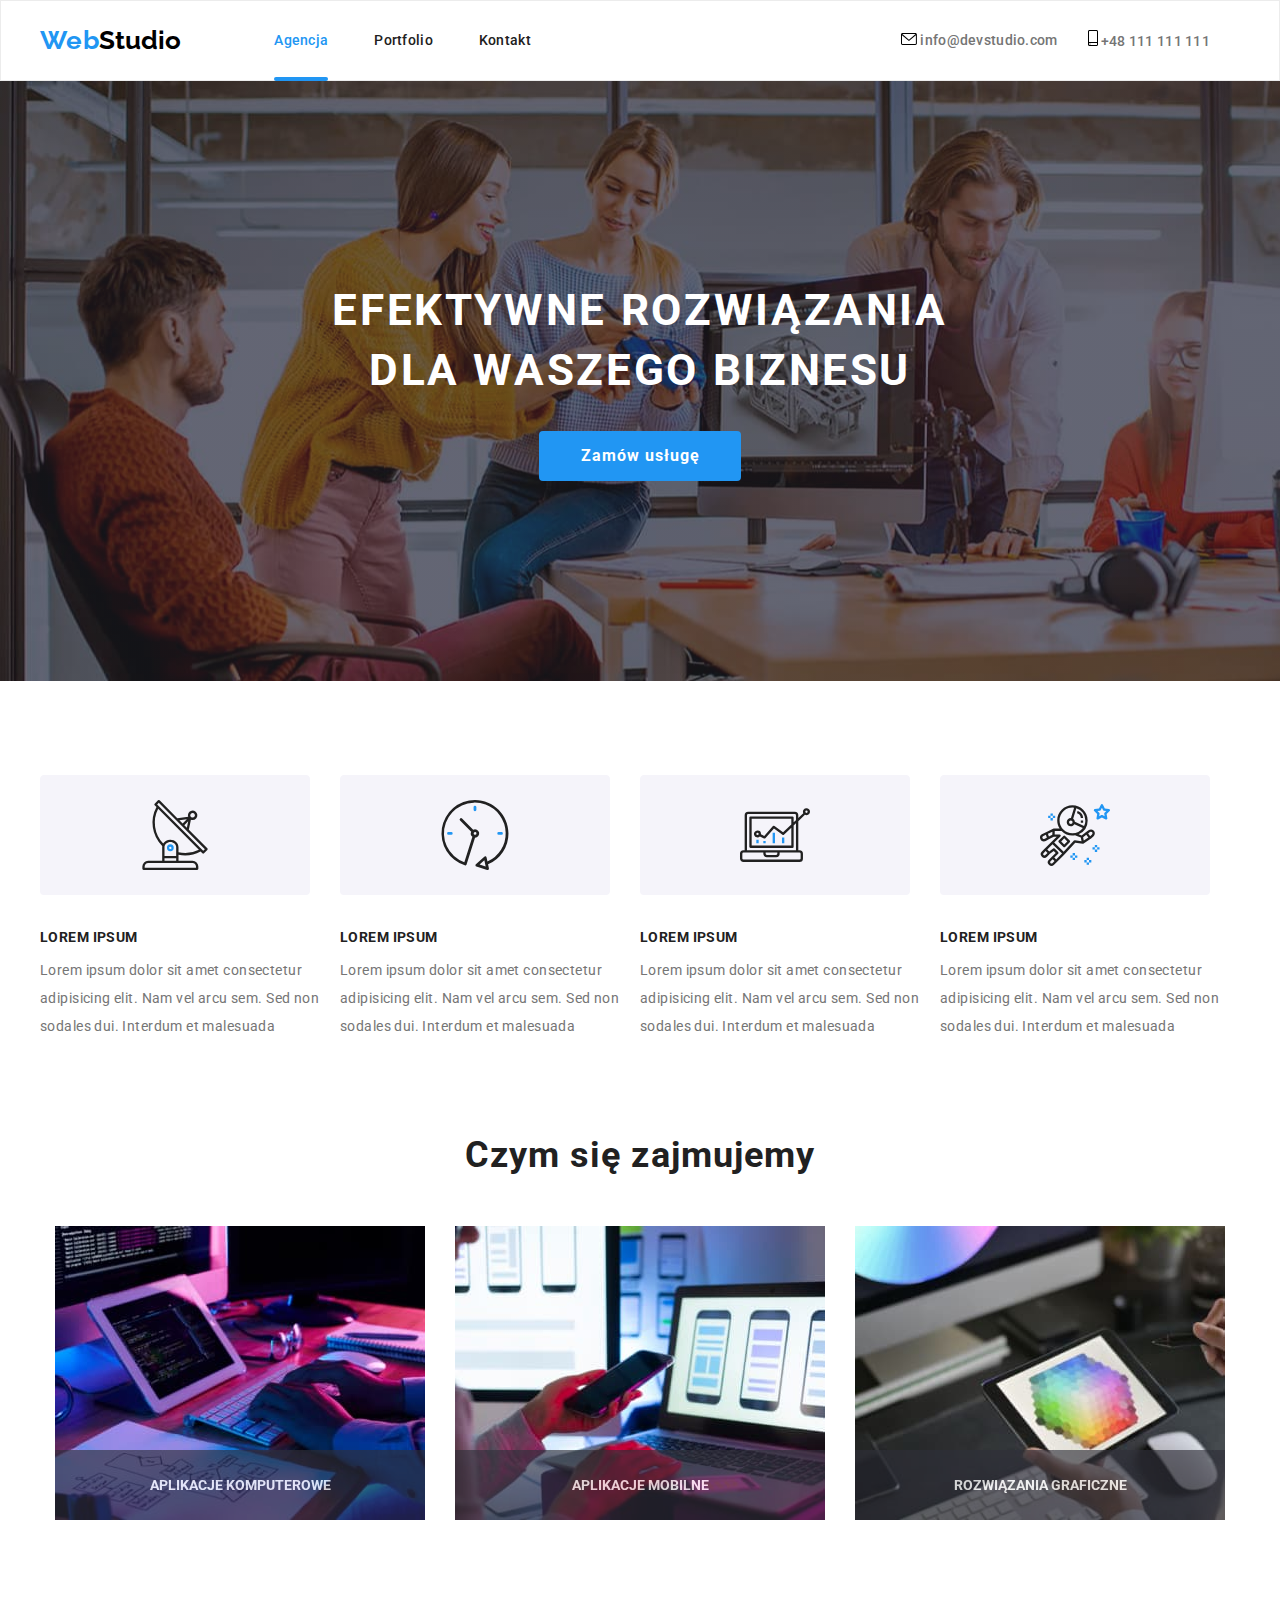
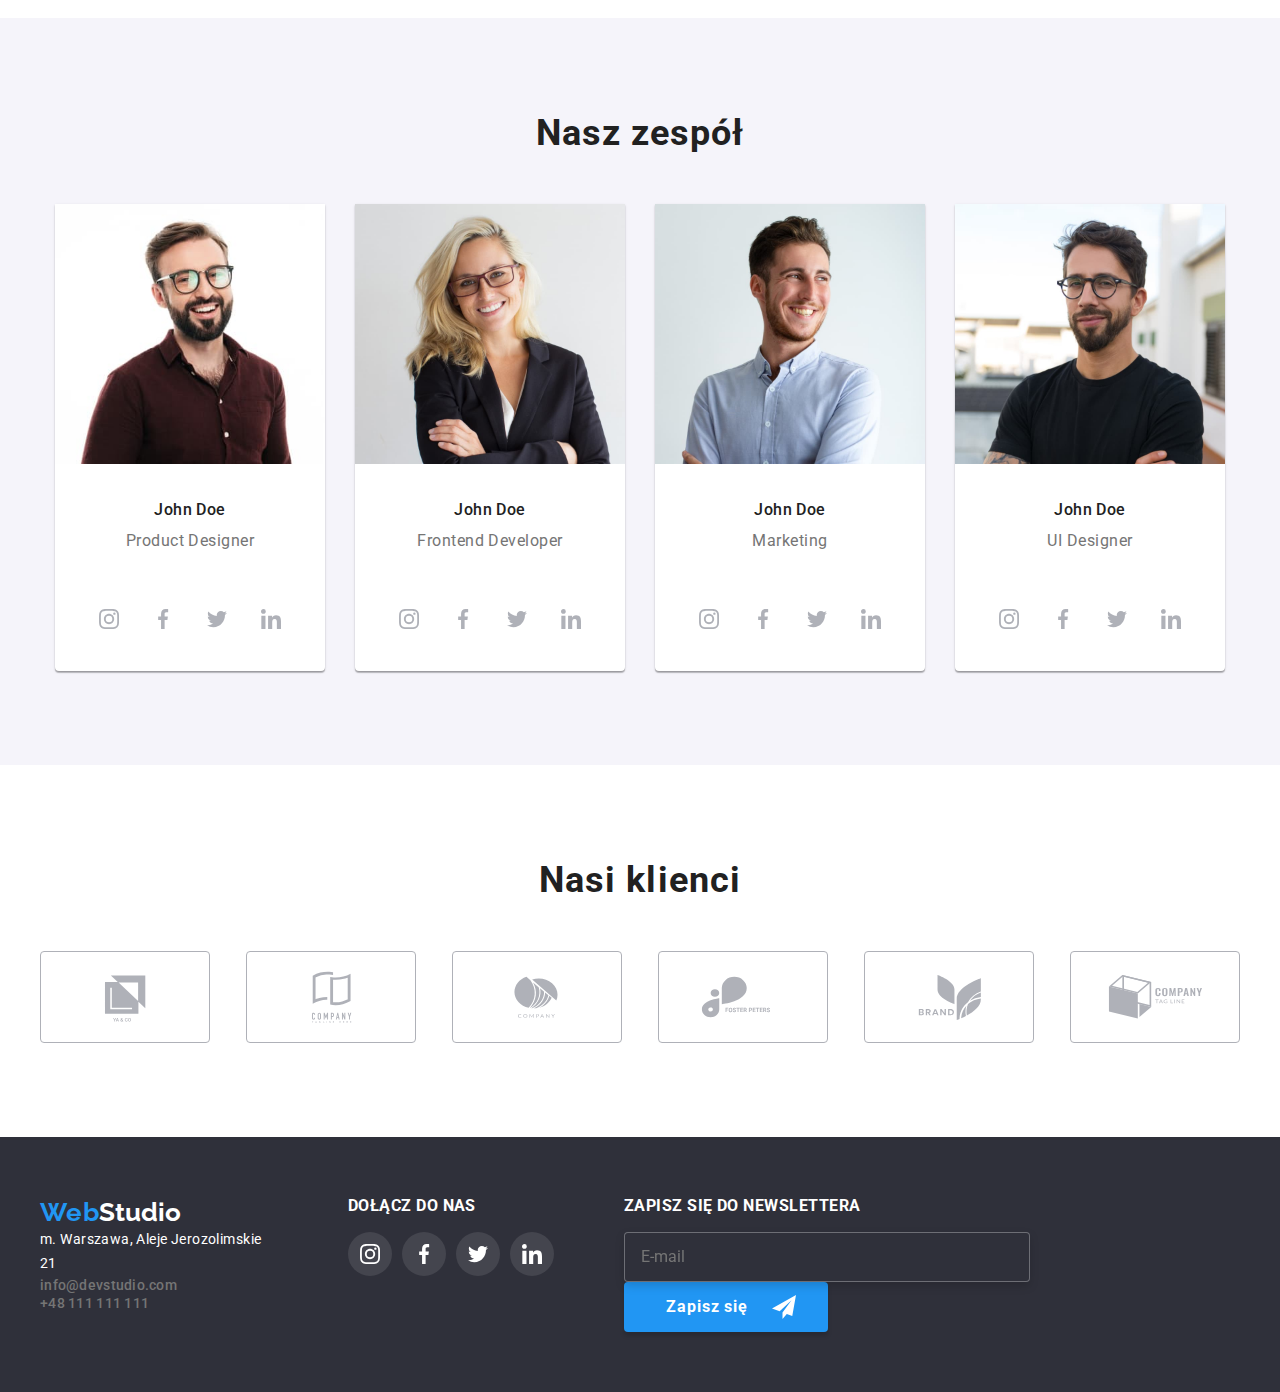
==== index.html @ bf9b9968 "a" ====
<!DOCTYPE html>
<html lang="en">
<head>
  <meta charset="UTF-8" />
  <meta http-equiv="X-UA-Compatible" content="IE=edge" />
  <meta name="viewport" content="width=device-width, initial-scale=1.0" />
  <title>WebStudio</title>
  <link rel="preconnect" href="https://fonts.googleapis.com" />
  <link rel="preconnect" href="https://fonts.gstatic.com" crossorigin />
  <link href="https://fonts.googleapis.com/css2?family=Raleway:wght@700&family=Roboto:wght@400;500;700;900&display=swap"
    rel="stylesheet" />
  <link rel="stylesheet" href="css/modern-normalizer.css" />
  <link rel="stylesheet" href="./css/main.min.css" />
</head>
<body class="core">
  <header class="header header__border ">
    <div class="container header__menu">
      <nav class="header__nav">
        <a class="header__logo" href="index.html"><span class="header__logo-studio">Web</span>Studio</a>
        <ul class="benefits">

          <li><a class="header__menu-item header__menu-item--active" href="index.html">Agencja</a></li>
          <li><a class="header__menu-item" href="portfolio.html">Portfolio</a></li>
          <li><a class="header__menu-item" href="#">Kontakt</a></li>
        </ul>
      </nav>
      <ul class="header__contacts">
        <li>
          <a class="header__contacts-link" href="mailto:info@devstudio">
            <svg width="16px" height="12px">
              <use href="./images/icons.svg#icon-envelope-1"></use>
            </svg>
            info@devstudio.com
          </a>
        </li>
        <li>
          <a class="header__contacts-link" href="tel:+48111111111"><svg width="10px" height="16px">
              <use href="./images/icons.svg#icon-smartphone"></use>
            </svg>
            +48 111 111 111</a>
        </li>
      </ul>
    </div>
  </header>
  <main>
    <section class="slogan">
      <div class="container">
        <h1 class="slogan__title">EFEKTYWNE ROZWIĄZANIA DLA WASZEGO BIZNESU</h1>
        <button class="slogan__button" type="button" data-modal-open>Zamów usługę</button>
      </div>
    </section>
    <section class="lorem-section">
      <div class="container">
        <ul class="lorem-section__list">
          <li>
            <svg class="lorem-section__list-icons" width="270px" height="120px" radius="4px">
              <use href="./images/icons.svg#icon-Group-1"></use>
            </svg>
            <h3 class="lorem-section__list-title">Lorem ipsum</h3>
            <p class="lorem-section__list-paragraph">
              Lorem ipsum dolor sit amet consectetur adipisicing elit. Nam vel arcu sem. Sed non
              sodales dui. Interdum et malesuada
            </p>
          </li>
          <li>
            <svg class="lorem-section__list-icons" width="270px" height="120px" radius="4px">
              <use href="./images/icons.svg#icon-Group-2"></use>
            </svg>
            <h3 class="lorem-section__list-title">Lorem ipsum</h3>
            <p class="lorem-section__list-paragraph">
              Lorem ipsum dolor sit amet consectetur adipisicing elit. Nam vel arcu sem. Sed non
              sodales dui. Interdum et malesuada
            </p>
          </li>
          <li>
            <svg class="lorem-section__list-icons" width="270px" height="120px" radius="4px">
              <use href="./images/icons.svg#icon-Group-3"></use>
            </svg>
            <h3 class="lorem-section__list-title">Lorem ipsum</h3>
            <p class="lorem-section__list-paragraph">
              Lorem ipsum dolor sit amet consectetur adipisicing elit. Nam vel arcu sem. Sed non
              sodales dui. Interdum et malesuada
            </p>
          </li>
          <li>
            <svg class="lorem-section__list-icons" width="270px" height="120px" radius="4px">
              <use href="./images/icons.svg#icon-Group-4"></use>
            </svg>
            <h3 class="lorem-section__list-title">Lorem ipsum</h3>
            <p class="lorem-section__list-paragraph">
              Lorem ipsum dolor sit amet consectetur adipisicing elit. Nam vel arcu sem. Sed non
              sodales dui. Interdum et malesuada
            </p>
          </li>
        </ul>
      </div>
    </section>
    <section class="section">
      <div class="container">
        <h2 class="section__title">Czym się zajmujemy</h2>
        <ul class="cards">
          <li>
            <div class="section__box">
              <img src="./images/coding.jpg" alt="pisanie kodu" width="370" height="294" />
              <p class="card__label">APLIKACJE KOMPUTEROWE</p>
            </div>
          </li>
          <li>
            <div class="section__box">
              <img src="./images/smartphone.jpg" alt="tworzenie aplikacji" width="370" height="294" />
              <p class="card__label">APLIKACJE MOBILNE</p>
            </div>
          </li>
          <li>
            <div class="section__box">
              <img src="./images/colors.jpg" alt="paleta kolorów" width="370" height="294" />
              <p class="card__label">ROZWIĄZANIA GRAFICZNE</p>
            </div>
          </li>
        </ul>
      </div>
    </section>
    <section class="crew">
      <div class="container">
        <h2 class="section__title">Nasz zespół</h2>

        <ul class="cards">
          <li>
            <div class="card__border">
              <img src="./images/man.jpg" alt="Mężczyzna" width="270" height="260" />
              <h3 class="card__names">John Doe</h3>
              <p class="card__paragraph">Product Designer</p>
              <div class="social-media">
                <button class="social-media__button">
                  <svg class="social-media__icons" width="20px" height="20px">
                    <use href="./images/icons.svg#icon-instagram-2"></use>
                  </svg></button>
                <button class="social-media__button">
                  <svg class="social-media__icons" width="20px" height="20px">
                    <use href="./images/icons.svg#icon-facebook-1"></use>
                  </svg></button>
                <button class="social-media__button">
                  <svg class="social-media__icons" width="20px" height="20px">
                    <use href="./images/icons.svg#icon-twitter-1"></use>
                  </svg></button>
                <button class="social-media__button">
                  <svg class="social-media__icons" width="20px" height="20px">
                    <use href="./images/icons.svg#icon-linkedin-1"></use>
                  </svg></button>
              </div>
          </li>
          <li>
            <div class="card__border">
              <img src="./images/woman.jpg" alt="Kobieta" width="270" height="260" />
              <h3 class="card__names">John Doe</h3>
              <p class="card__paragraph">Frontend Developer</p>
              <div class="social-media">
                <button class="social-media__button">
                  <svg class="social-media__icons" width="20px" height="20px">
                    <use href="./images/icons.svg#icon-instagram-2"></use>
                  </svg></button>
                <button class="social-media__button">
                  <svg class="social-media__icons" width="20px" height="20px">
                    <use href="./images/icons.svg#icon-facebook-1"></use>
                  </svg></button>
                <button class="social-media__button">
                  <svg class="social-media__icons" width="20px" height="20px">
                    <use href="./images/icons.svg#icon-twitter-1"></use>
                  </svg></button>
                <button class="social-media__button">
                  <svg class="social-media__icons" width="20px" height="20px">
                    <use href="./images/icons.svg#icon-linkedin-1"></use>
                  </svg></button>
              </div>
            </div>
          </li>
          <li>
            <div class="card__border">
              <img src="./images/man1.jpg" alt="Mężczyzna" width="270" height="260" />
              <h3 class="card__names">John Doe</h3>
              <p class="card__paragraph">Marketing</p>
              <div class="social-media">
                <button class="social-media__button">
                  <svg class="social-media__icons" width="20px" height="20px">
                    <use href="./images/icons.svg#icon-instagram-2"></use>
                  </svg></button>
                <button class="social-media__button">
                  <svg class="social-media__icons" width="20px" height="20px">
                    <use href="./images/icons.svg#icon-facebook-1"></use>
                  </svg></button>
                <button class="social-media__button">
                  <svg class="social-media__icons" width="20px" height="20px">
                    <use href="./images/icons.svg#icon-twitter-1"></use>
                  </svg></button>
                <button class="social-media__button">
                  <svg class="social-media__icons" width="20px" height="20px">
                    <use href="./images/icons.svg#icon-linkedin-1"></use>
                  </svg></button>
              </div>
            </div>
          </li>
          <li>
            <div class="card__border">
              <img src="./images/man2.jpg" alt="Mężczyzna" width="270" height="260" />
              <h3 class="card__names">John Doe</h3>
              <p class="card__paragraph">UI Designer</p>
              <div class="social-media">
                <button class="social-media__button">
                  <svg class="social-media__icons" width="20px" height="20px">
                    <use href="./images/icons.svg#icon-instagram-2"></use>
                  </svg></button>
                <button class="social-media__button">
                  <svg class="social-media__icons" width="20px" height="20px">
                    <use href="./images/icons.svg#icon-facebook-1"></use>
                  </svg></button>
                <button class="social-media__button">
                  <svg class="social-media__icons" width="20px" height="20px">
                    <use href="./images/icons.svg#icon-twitter-1"></use>
                  </svg></button>
                <button class="social-media__button">
                  <svg class="social-media__icons" width="20px" height="20px">
                    <use href="./images/icons.svg#icon-linkedin-1"></use>
                  </svg></button>
              </div>
            </div>
          </li>
        </ul>
      </div>
      </div>
    </section>
    <section class="clients section">
      <h2 class="section__title">Nasi klienci</h2>
      <div class="container">
        <ul class="benefits">
          <li class="clients__icons"><svg width="106px" height="60px">
              <use href="./images/icons.svg#icon-Logo"></use>
            </svg></li>
          <li class="clients__icons"> <svg width="106px" height="60px">
              <use href="./images/icons.svg#icon-Logo-1"></use>
            </svg></li>
          <li class="clients__icons"><svg width="106px" height="60px">
              <use href="./images/icons.svg#icon-Logo-2"></use>
            </svg></li>
          <li class="clients__icons"><svg width="106px" height="60px">
              <use href="./images/icons.svg#icon-Logo-3"></use>
            </svg></li>
          <li class="clients__icons"><svg width="106px" height="60px">
              <use href="./images/icons.svg#icon-Logo-4"></use>
            </svg></li>
          <li class="clients__icons"><svg width="106px" height="60px">
              <use href="./images/icons.svg#icon-Logo-5"></use>
            </svg></li>
        </ul>
      </div>
    </section>
  </main>
  <footer class="footer">
    <div class="container footer-menu ">
      <ul class="footer__list">
        <li>
          <a class="footer__logo" href="index.html"><span class="header__logo-studio">Web</span>Studio</a>
          <address class="address" id="kontakt">
            <ul>
              <li>
                <p class="footer__list-paragraph">m. Warszawa, Aleje Jerozolimskie 21</p>
              </li>
              <li>
                <a class="header__contacts-link" href="mailto:info@devstudio">info@devstudio.com</a>
              </li>
              <li>
                <a class="header__contacts-link" href="tel:+48111111111">+48 111 111 111</a>
              </li>
            </ul>
        </li>
        <li>
          <h3 class="footer__list-title">DOŁĄCZ DO NAS</h3>
          <div class="social-media">
            <button class="social-media__button">
              <svg width="20px" height="20px">
                <use class="footer__icon" href="./images/icons.svg#icon-instagram-2"></use>
              </svg></button>
            <button class="social-media__button">
              <svg width="20px" height="20px">
                <use class="footer__icon" href="./images/icons.svg#icon-facebook-1"></use>
              </svg></button>
            <button class="social-media__button">
              <svg width="20px" height="20px">
                <use class="footer__icon" href="./images/icons.svg#icon-twitter-1"></use>
              </svg></button>
            <button class="social-media__button">
              <svg width="20px" height="20px">
                <use class="footer__icon" href="./images/icons.svg#icon-linkedin-1"></use>
              </svg></button>
          </div>
        <li>

          <h3 class="footer__list-title">ZAPISZ SIĘ DO NEWSLETTERA</h3>
          <div class="footer__newsletter">
            <form name="signup_form" autocomplete="on" novalidate>
              <label>

                <input class="footer__newsletter-field" type="email" name="email" placeholder="E-mail" />
                <button class="footer__newsletter-button" type="submit">Zapisz się <svg class="footer__newsletter-icon"
                    width="24px" height="24px">
                    <use href="./images/icons.svg#icon-icon-send"></use>
                  </svg>
                </button>

              </label>
          </div>
        </li>
        </address>
        </li>
      </ul>
    </div>
  </footer>
  <div class="modal__overley modal__is-hidden" data-modal>
    <div class="modal">
      <button type="button" class="modal__button-close" data-modal-close>X</button>
      <h3 class="modal__title">Zostaw swoje dane w formularzu poniżej</h3>
      <from class="form">
        <ul class="form__list">
          <li>

            <label class="form__label">
              <p class="form__label-paragraph">Imię</p>

              <input class="form__label-field" type="text" name="username" />
              <svg class="form__label-icons" width="18px" height="18px">
                <use href="./images/icons.svg#icon-person-black-18dp-1"></use>
              </svg>

            </label>
          </li>
          <li>
            <label class="form__label">
              <p class="form__label-paragraph">Telefon</p>

              <input class="form__label-field" type="text" name="phone number" />
              <svg class="form__label-icons" width="18px" height="18px">
                <use href="./images/icons.svg#icon-phone-black-18dp-1"></use>
              </svg>

            </label>
          </li>
          <li>
            <label class="form__label">
              <p class="form__label-paragraph">Email</p>

              <input class="form__label-field" type="email" name="email" />
              <svg class="form__label-icons" width="18px" height="18px">
                <use href="./images/icons.svg#icon-email-black-18dp-1"></use>
              </svg>

            </label>
          </li>
          <li>
            <label>
              <p class="form__label-paragraph">Komentarz</p>
              <textarea class="form__label-field--comment" name="feedback" rows="5"
                placeholder="Wprowadź tekst"></textarea>
            </label>
          </li>
          <li>

            <input class="form__form-checkbox" type="checkbox" name="regulations and privacy policy">

            <label>
              Oświadczam iż akceptuję <a class="form__link" href="">Regulamin</a> i <a class="modal__link"
                href="">Politykę Prywatności.</a>
            </label>
            </form>
          </li>
          <li>
            <button class="modal__button" type="submit">Wyślij</button>
          </li>
        </ul>


    </div>
  </div>
  <script src="./js/modal.js"></script>
</body>
</html>
---- css/modern-normalizer.css ----
/**
 * Minified by jsDelivr using clean-css v4.2.3.
 * Original file: /npm/modern-normalize@1.1.0/modern-normalize.css
 *
 * Do NOT use SRI with dynamically generated files! More information: https://www.jsdelivr.com/using-sri-with-dynamic-files
 */
/*! modern-normalize v1.1.0 | MIT License | https://github.com/sindresorhus/modern-normalize */
*,
::after,
::before {
  box-sizing: border-box;
}
html {
  -moz-tab-size: 4;
  tab-size: 4;
}
html {
  line-height: 1.15;
  -webkit-text-size-adjust: 100%;
}
body {
  margin: 0;
}
body {
  font-family: system-ui, -apple-system, 'Segoe UI', Roboto, Helvetica, Arial, sans-serif,
    'Apple Color Emoji', 'Segoe UI Emoji';
}
hr {
  height: 0;
  color: inherit;
}
abbr[title] {
  text-decoration: underline dotted;
}
b,
strong {
  font-weight: bolder;
}
code,
kbd,
pre,
samp {
  font-family: ui-monospace, SFMono-Regular, Consolas, 'Liberation Mono', Menlo, monospace;
  font-size: 1em;
}
small {
  font-size: 80%;
}
sub,
sup {
  font-size: 75%;
  line-height: 0;
  position: relative;
  vertical-align: baseline;
}
sub {
  bottom: -0.25em;
}
sup {
  top: -0.5em;
}
table {
  text-indent: 0;
  border-color: inherit;
}
button,
input,
optgroup,
select,
textarea {
  font-family: inherit;
  font-size: 100%;
  line-height: 1.15;
  margin: 0;
}
button,
select {
  text-transform: none;
}
[type='button'],
[type='reset'],
[type='submit'],
button {
  appearance: button;
}
::-moz-focus-inner {
  border-style: none;
  padding: 0;
}
:-moz-focusring {
  outline: 1px dotted ButtonText;
}
:-moz-ui-invalid {
  box-shadow: none;
}
legend {
  padding: 0;
}
progress {
  vertical-align: baseline;
}
::-webkit-inner-spin-button,
::-webkit-outer-spin-button {
  height: auto;
}
[type='search'] {
  appearance: textfield;
  outline-offset: -2px;
}
::-webkit-search-decoration {
  -webkit-appearance: none;
}
::-webkit-file-upload-button {
  -webkit-appearance: button;
  font: inherit;
}
summary {
  display: list-item;
}
/*# sourceMappingURL=/sm/b8ae781793ee4eb86edef3f2a2ac43a5575d063ed8cd287d7553f9f1b2776616.map */
---- css/main.min.css ----
:root{--font-primary: "Roboto", sans-serif;--font-secondary: "Raleway", sans-serif;--text-color-primary: rgba(33, 33, 33, 1);--text-color-secondary: rgba(0, 0, 0, 1);--text-color-tertiary: rgba(33, 150, 243, 1);--text-color-quaternary: rgba(255, 255, 255, 1);--text-color-quinary: rgba(117, 117, 117, 1);--text-color-senary: rgba(255, 255, 255, 0.6);--background-color-primary: rgba(255, 255, 255, 1);--background-color-tertiary: rgba(47, 48, 58, 1);--background-color-quaternary: rgba(33, 150, 243, 1);--background-color-quinary: rgba(245, 244, 250, 1)}*{margin:0;padding:0}ul{list-style:none}a{text-decoration:none}.section{padding-top:94px;padding-bottom:94px}.section__title{color:var(--text-color-primary);font-weight:700;font-size:36px;line-height:1.17;text-align:center;letter-spacing:.03em;margin-bottom:50px}.section__header{color:var(--text-color-primary);font-weight:700;font-size:36px;line-height:1.17;text-align:center;letter-spacing:.03em;margin-bottom:50px}.section__box{position:relative}.container{margin:0 auto;max-width:1200px}.core{font-family:var(--font-primary);color:var(--text-color-primary)}.benefits{position:relative;display:-webkit-box;display:-ms-flexbox;display:flex;-webkit-box-pack:justify;-ms-flex-pack:justify;justify-content:space-between;-webkit-box-align:center;-ms-flex-align:center;align-items:center}.benefits__title{font-size:18px;font-weight:700;letter-spacing:.06em;line-height:2;color:#212121;padding-left:24px;padding-top:20px}.crew{background-color:var(--background-color-quinary);padding-top:94px;padding-bottom:94px}.cards{display:-webkit-box;display:-ms-flexbox;display:flex;-ms-flex-wrap:wrap;flex-wrap:wrap;-webkit-box-pack:center;-ms-flex-pack:center;justify-content:center;gap:30px}.card__names{color:var(--text-color-primary);font-weight:500;font-size:16px;line-height:1.33;text-align:center;letter-spacing:.03em;padding-top:30px;padding-bottom:10px}.card__paragraph{color:var(--text-color-quinary);font-size:16px;line-height:1.33;text-align:center;letter-spacing:.03em;padding-bottom:30px}.card__border{background:var(--background-color-primary);-webkit-box-shadow:0px 1px 3px rgba(0,0,0,.12),0px 1px 1px rgba(0,0,0,.14),0px 2px 1px rgba(0,0,0,.2);box-shadow:0px 1px 3px rgba(0,0,0,.12),0px 1px 1px rgba(0,0,0,.14),0px 2px 1px rgba(0,0,0,.2);border-radius:0px 0px 4px 4px}.card__label{position:absolute;text-align:center;padding-top:27px;width:370px;height:70px;font-weight:700;font-size:14px;color:var(--text-color-quaternary);background:rgba(47,48,58,.8);opacity:.8;top:224px}.social-media{display:-webkit-box;display:-ms-flexbox;display:flex;-webkit-box-pack:center;-ms-flex-pack:center;justify-content:center;padding-top:16px;gap:10px}.social-media__icons{fill:#afb1b8}.social-media__button{background:rgba(255,255,255,.1);width:44px;height:44px;border-radius:50%;cursor:pointer;padding:12px;border:none;margin-bottom:30px}.social-media__button:focus,.social-media__button:hover{background:#2196f3}.social-media__button:focus .social-media__icons,.social-media__button:hover .social-media__icons{fill:#fff}.modal{width:528px;height:581px;background:#fff;-webkit-box-shadow:0px 1px 3px rgba(0,0,0,.12),0px 1px 1px rgba(0,0,0,.14),0px 2px 1px rgba(0,0,0,.2);box-shadow:0px 1px 3px rgba(0,0,0,.12),0px 1px 1px rgba(0,0,0,.14),0px 2px 1px rgba(0,0,0,.2);border-radius:4px}.modal__overley{display:-webkit-box;display:-ms-flexbox;display:flex;position:fixed;-webkit-box-pack:center;-ms-flex-pack:center;justify-content:center;-webkit-box-align:center;-ms-flex-align:center;align-items:center;width:100%;height:100%;left:0px;top:0px;background:rgba(0,0,0,.2)}.modal__button-close{position:relative;cursor:pointer;background:#fff;border:1px solid rgba(0,0,0,.1);border-radius:50%;width:30px;height:30px;left:490px;top:8px}.modal__title{display:-webkit-box;display:-ms-flexbox;display:flex;-webkit-box-pack:center;-ms-flex-pack:center;justify-content:center;font-size:20px;font-weight:700;line-height:1.17;letter-spacing:.03em;text-align:center}.modal__link{font-size:14px;font-weight:400;line-height:1.71;letter-spacing:.03em;text-decoration:underline;color:#2196f3}.modal__button{background:#2196f3;-webkit-box-shadow:0px 4px 4px rgba(0,0,0,.15);box-shadow:0px 4px 4px rgba(0,0,0,.15);border-radius:4px;border:none;cursor:pointer;color:#fff;font-size:16px;font-weight:700;line-height:1.87;letter-spacing:.06em;padding:10px 76px}.modal__form-checkbox:checked{border:none;background-image:url("../images/icons.svg#icon-Vector");background-position:center;background-repeat:no-repeat;background-size:cover;-webkit-box-shadow:none;box-shadow:none}.modal__is-hidden{display:none;visibility:hidden}.footer{background-color:var(--background-color-tertiary)}.footer__logo{color:var(--text-color-quaternary);font-family:var(--font-secondary);font-weight:700;font-size:26px;line-height:1.17}.footer__list{display:-webkit-box;display:-ms-flexbox;display:flex;gap:70px}.footer__list-title{color:var(--text-color-quaternary);font-weight:700;font-size:16px;letter-spacing:.03em;line-height:1.17}.footer__list-paragraph{color:#fff;font-weight:400;font-size:14px;line-height:1.71;letter-spacing:.03em;font-style:normal}.footer-menu{padding-top:60px;padding-bottom:60px}.footer__icon{fill:#fff}.footer__newsletter{padding-top:16px}.footer__newsletter-field{padding:15px 185px 15px 16px;margin-right:12px;border:1px solid rgba(255,255,255,.3);-webkit-filter:drop-shadow(0px 4px 4px rgba(0, 0, 0, 0.15));filter:drop-shadow(0px 4px 4px rgba(0, 0, 0, 0.15));border-radius:4px;background:#2f303a}.footer__newsletter-icon{fill:#fff;margin-left:24px}.footer__newsletter-button{display:-webkit-inline-box;display:-ms-inline-flexbox;display:inline-flex;color:var(--text-color-quaternary);font-weight:700;background-color:var(--background-color-quaternary);cursor:pointer;font-size:16px;line-height:1.87;border:none;letter-spacing:.06em;-webkit-box-shadow:0px 4px 4px rgba(0,0,0,.15);box-shadow:0px 4px 4px rgba(0,0,0,.15);border-radius:4px;padding-left:42px;-webkit-box-align:center;-ms-flex-align:center;align-items:center;padding:10px 32px 10px 42px}.header{background-color:var(--background-color-primary)}.header__menu{display:-webkit-box;display:-ms-flexbox;display:flex;-webkit-box-pack:justify;-ms-flex-pack:justify;justify-content:space-between;padding-top:24px;padding-bottom:25px}.header__border{border:1px solid #ececec}.header__logo{color:var(--text-color-secondary);font-family:var(--font-secondary);font-weight:700;font-size:26px;text-align:center;line-height:1.17;margin-right:93px}.header__logo-studio{color:var(--text-color-tertiary);font-family:var(--font-secondary);font-weight:700;font-size:26px;text-align:center;line-height:1.17;letter-spacing:.03em}.header__menu-item{display:-webkit-box;display:-ms-flexbox;display:flex;position:relative;color:var(--text-color-primary);font-weight:500;font-size:14px;line-height:1.17;margin-right:46px;letter-spacing:.02em}.header__menu-item:hover,.header__menu-item:focus{color:var(--text-color-tertiary)}.header__menu-item--active{color:#2196f3}.header__menu-item--active::after{position:absolute;content:"";background:var(--background-color-quaternary);height:4px;width:100%;border-radius:2px;top:45px;left:0}.header__nav{display:-webkit-box;display:-ms-flexbox;display:flex;-webkit-box-align:center;-ms-flex-align:center;align-items:center}.header__contacts{position:relative;display:-webkit-box;display:-ms-flexbox;display:flex;-webkit-box-pack:justify;-ms-flex-pack:justify;justify-content:space-between;-webkit-box-align:center;-ms-flex-align:center;align-items:center}.header__contacts-link{margin-right:30px;-webkit-box-align:center;-ms-flex-align:center;align-items:center;color:var(--text-color-quinary);font-weight:500;font-size:14px;line-height:1.17;letter-spacing:.02em;gap:10px;font-style:normal}.header__contacts-link:focus,.header__contacts-link:hover{color:#2196f3;fill:#2196f3}.header__nav .address{color:var(--text-color-quaternary);font-size:14px;line-height:2;font-style:normal}.portfolio__bnt-list{display:-webkit-box;display:-ms-flexbox;display:flex;margin-bottom:50px;-webkit-box-pack:center;-ms-flex-pack:center;justify-content:center}.portfolio__bnt-list--button{color:var(--text-color-primary);font-weight:500;background-color:var(--background-color-quinary);cursor:pointer;border:none;font-size:16px;line-height:1.62;text-align:center;letter-spacing:.03em;margin-right:8px;padding:6px 22px;border-radius:4px}.portfolio__bnt-list--button:focus,.portfolio__bnt-list--button:hover{color:var(--text-color-quaternary);background-color:var(--background-color-quaternary);-webkit-box-shadow:0 2px 2px 0 rgba(0,0,0,.12);box-shadow:0 2px 2px 0 rgba(0,0,0,.12)}.portfolio__bnt-list--border{position:relative;background:var(--background-color-primary);border:1px solid #eee;overflow:hidden}.portfolio__bnt-list--border:hover{background:var(--background-color-primary);border:1px solid #eee;-webkit-box-shadow:1px 4px 6px 0 rgba(0,0,0,.16);box-shadow:1px 4px 6px 0 rgba(0,0,0,.16)}.portfolio__bnt-list--border:hover .overley{bottom:0}.portfolio__bnt-list--paragraph{color:var(--text-color-quinary);font-size:16px;line-height:1.87;letter-spacing:.03em;padding-left:24px;padding-bottom:20px}.portfolio__bnt-list--label{position:relative;background-color:#fff;z-index:1}.portfolio__bnt-list--border:hover .overley{bottom:0}.portfolio__bnt-list--overley{position:absolute;font-weight:400;font-size:18px;color:var(--text-color-quaternary);line-height:1.55;letter-spacing:.3;padding:49px 45px 49px 24px;width:370px;height:294px;background:rgba(33,150,243,.9);-webkit-transition:-webkit-transform 250ms cubic-bezier(0.4, 0, 0.2, 1);transition:-webkit-transform 250ms cubic-bezier(0.4, 0, 0.2, 1);transition:transform 250ms cubic-bezier(0.4, 0, 0.2, 1);transition:transform 250ms cubic-bezier(0.4, 0, 0.2, 1), -webkit-transform 250ms cubic-bezier(0.4, 0, 0.2, 1);-webkit-transform:translateY(0);transform:translateY(0)}.portfolio__bnt-list--border:hover .portfolio__bnt-list--overley,.portfolio__bnt-list--border:focus .portfolio__bnt-list--overley{-webkit-transform:translateY(-137.5%);transform:translateY(-137.5%)}.a{display:-webkit-box;display:-ms-flexbox;display:flex;-ms-flex-wrap:wrap;flex-wrap:wrap;-webkit-box-pack:center;-ms-flex-pack:center;justify-content:center;gap:30px}.slogan{display:-webkit-box;display:-ms-flexbox;display:flex;background-color:var(--background-color-tertiary);background-image:-webkit-gradient(linear, left bottom, left top, from(rgba(47, 48, 58, 0.4)), color-stop(80%, rgba(47, 48, 58, 0.4))),url(../images/overlay.jpg);background-image:linear-gradient(to top, rgba(47, 48, 58, 0.4) 0%, rgba(47, 48, 58, 0.4) 80%),url(../images/overlay.jpg);text-align:center;-webkit-box-pack:center;-ms-flex-pack:center;justify-content:center;padding-top:200px;padding-bottom:200px;background-size:cover}.slogan__title{color:var(--text-color-quaternary);letter-spacing:.06em;font-size:44px;line-height:1.36;margin-bottom:30px;width:696px}.slogan__button{color:var(--text-color-quaternary);font-weight:700;background-color:var(--background-color-quaternary);cursor:pointer;font-size:16px;line-height:1.87;border:none;letter-spacing:.06em;padding:10px 41px 10px 42px;border-radius:4px}.clients{background-color:var(--background-color-primary)}.clients__icons{fill:#afb1b8;border:1px solid #afb1b8;border-radius:4px;width:170px;height:92px;padding:16px 32px}.clients__icons:focus,.clients__icons:hover{border-color:#2196f3;fill:#2196f3}/*! modern-normalize v1.1.0 | MIT License | https://github.com/sindresorhus/modern-normalize */*,::after,::before{-webkit-box-sizing:border-box;box-sizing:border-box}html{-moz-tab-size:4;-o-tab-size:4;tab-size:4}html{line-height:1.15;-webkit-text-size-adjust:100%}body{margin:0}body{font-family:system-ui,-apple-system,"Segoe UI",Roboto,Helvetica,Arial,sans-serif,"Apple Color Emoji","Segoe UI Emoji"}hr{height:0;color:inherit}abbr[title]{-webkit-text-decoration:underline dotted;text-decoration:underline dotted}b,strong{font-weight:bolder}code,kbd,pre,samp{font-family:ui-monospace,SFMono-Regular,Consolas,"Liberation Mono",Menlo,monospace;font-size:1em}small{font-size:80%}sub,sup{font-size:75%;line-height:0;position:relative;vertical-align:baseline}sub{bottom:-0.25em}sup{top:-0.5em}table{text-indent:0;border-color:inherit}button,input,optgroup,select,textarea{font-family:inherit;font-size:100%;line-height:1.15;margin:0}button,select{text-transform:none}[type=button],[type=reset],[type=submit],button{-webkit-appearance:button;-moz-appearance:button;appearance:button}::-moz-focus-inner{border-style:none;padding:0}:-moz-focusring{outline:1px dotted ButtonText}:-moz-ui-invalid{box-shadow:none}legend{padding:0}progress{vertical-align:baseline}::-webkit-inner-spin-button,::-webkit-outer-spin-button{height:auto}[type=search]{-webkit-appearance:textfield;-moz-appearance:textfield;appearance:textfield;outline-offset:-2px}::-webkit-search-decoration{-webkit-appearance:none}::-webkit-file-upload-button{-webkit-appearance:button;font:inherit}summary{display:list-item}.lorem-section{padding-top:94px;background-color:var(--background-color-primary)}.lorem-section__list{position:relative;display:-webkit-box;display:-ms-flexbox;display:flex;-webkit-box-pack:justify;-ms-flex-pack:justify;justify-content:space-between;-webkit-box-align:center;-ms-flex-align:center;align-items:center}.lorem-section__list-icons{margin-bottom:30px}.lorem-section__list-item--title{color:var(--text-color-primary);font-weight:700;font-size:18px;line-height:2;letter-spacing:.03em;padding-left:24px;padding-top:20px}.lorem-section__list-title{color:var(--text-color-primary);font-weight:700;text-transform:uppercase;font-size:14px;line-height:1.17;letter-spacing:.03em;margin-bottom:10px}.lorem-section__list-paragraph{color:var(--text-color-quinary);font-size:14px;line-height:2;letter-spacing:.03em}.form{display:-webkit-box;display:-ms-flexbox;display:flex;-webkit-box-orient:vertical;-webkit-box-direction:normal;-ms-flex-direction:column;flex-direction:column}.form__list{display:-webkit-box;display:-ms-flexbox;display:flex;-ms-flex-wrap:wrap;flex-wrap:wrap;-webkit-box-pack:center;-ms-flex-pack:center;justify-content:center;-ms-flex-line-pack:distribute;align-content:space-around;min-height:501px}.form__label{position:relative;width:448px;height:40px}.form__label-paragraph{color:#757575;font-size:12px;font-weight:400;line-height:1.16px;letter-spacing:.01em;margin-bottom:8px}.form__label-field{position:relative;width:448px;height:40px;border:1px solid rgba(33,33,33,.2);border-radius:4px;padding-left:42px;outline:none}.form__label-field:hover,.form__label-field:focus{border:1px solid #2196f3;outline:none}.form__label-icons{position:absolute;margin-top:11px;margin-left:12px;left:0;fill:#212121}.form__label-field--comment{width:448px;height:120px;border:1px solid rgba(33,33,33,.2);border-radius:4px;resize:none;color:rgba(117,117,117,.5);font-size:12px;font-weight:400;line-height:1.16;letter-spacing:.01em;padding-top:12px;padding-left:16px}.form__label-field--comment:focus,.form__label-field--comment:hover{border:1px solid #2196f3;outline:none}.form__label:hover .form__label-icons,.form__label:focus .form__label-icons{fill:#2196f3}/*# sourceMappingURL=main.min.css.map */
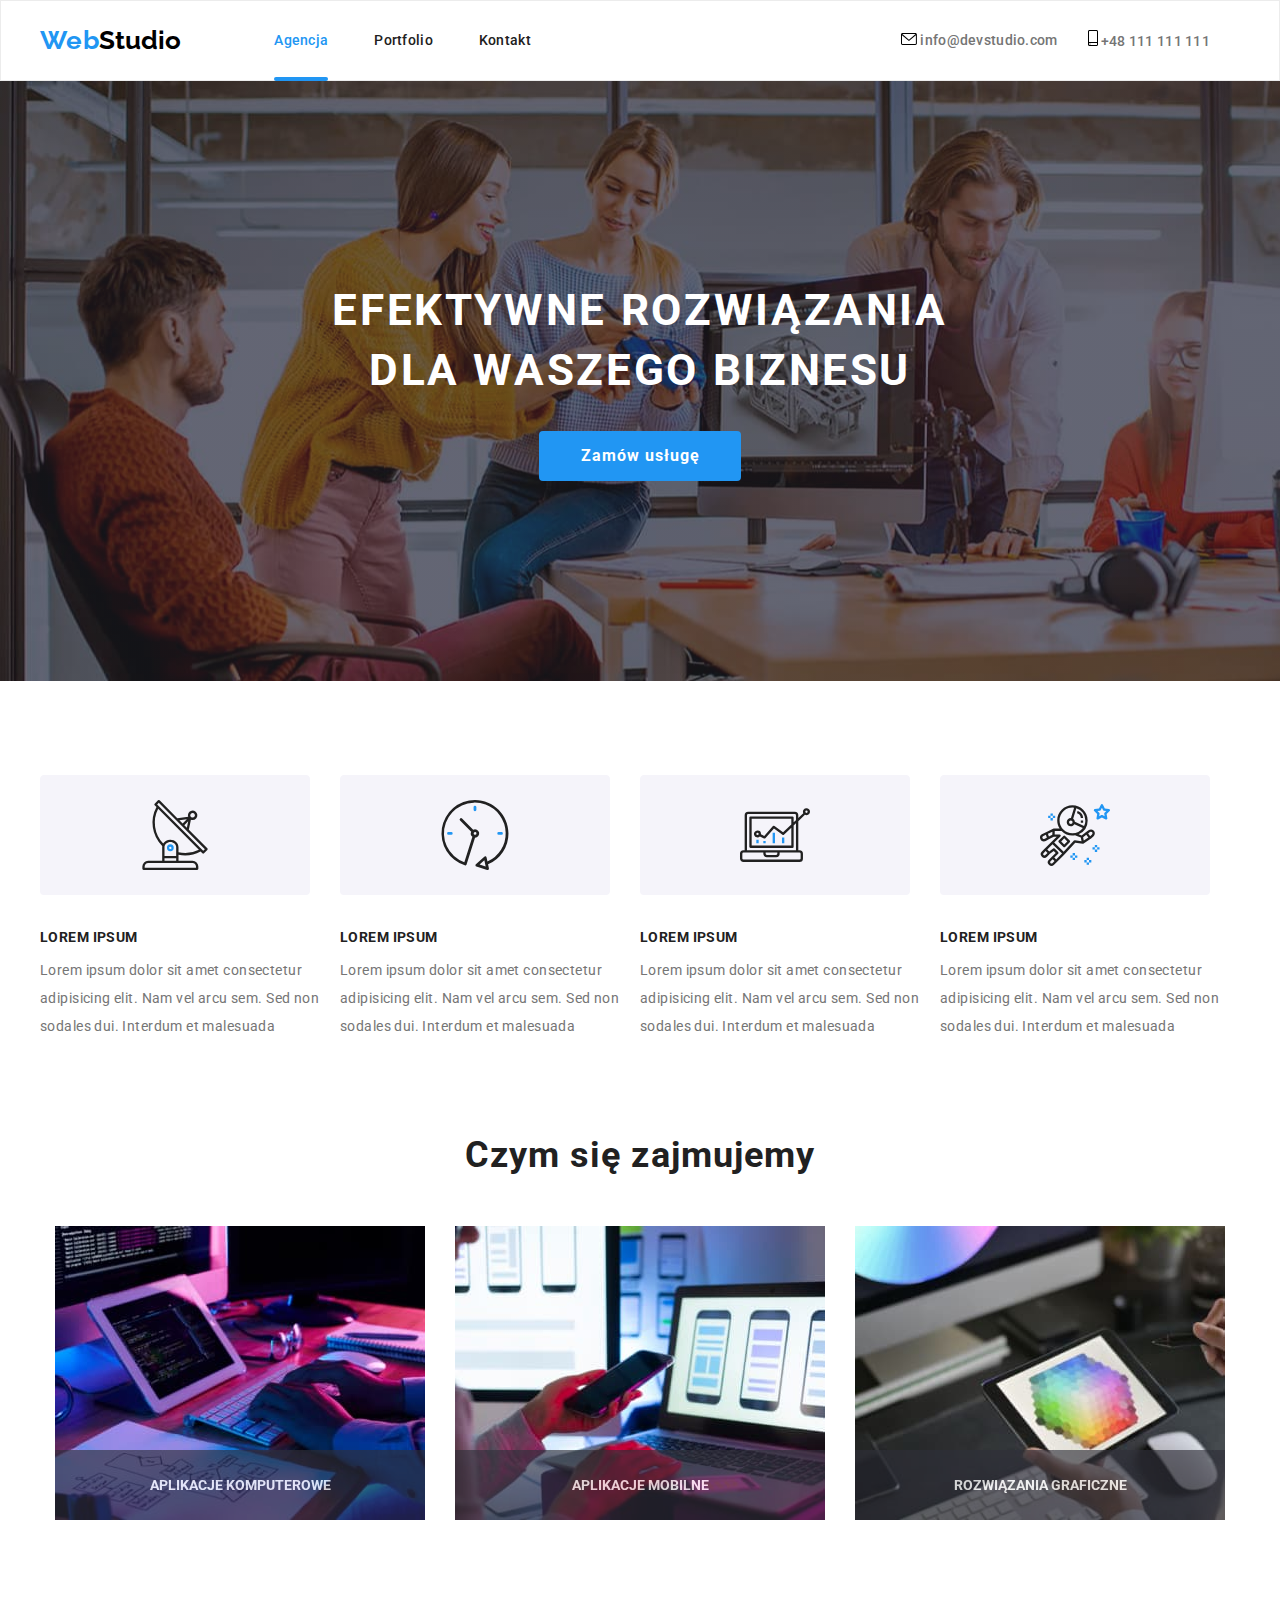
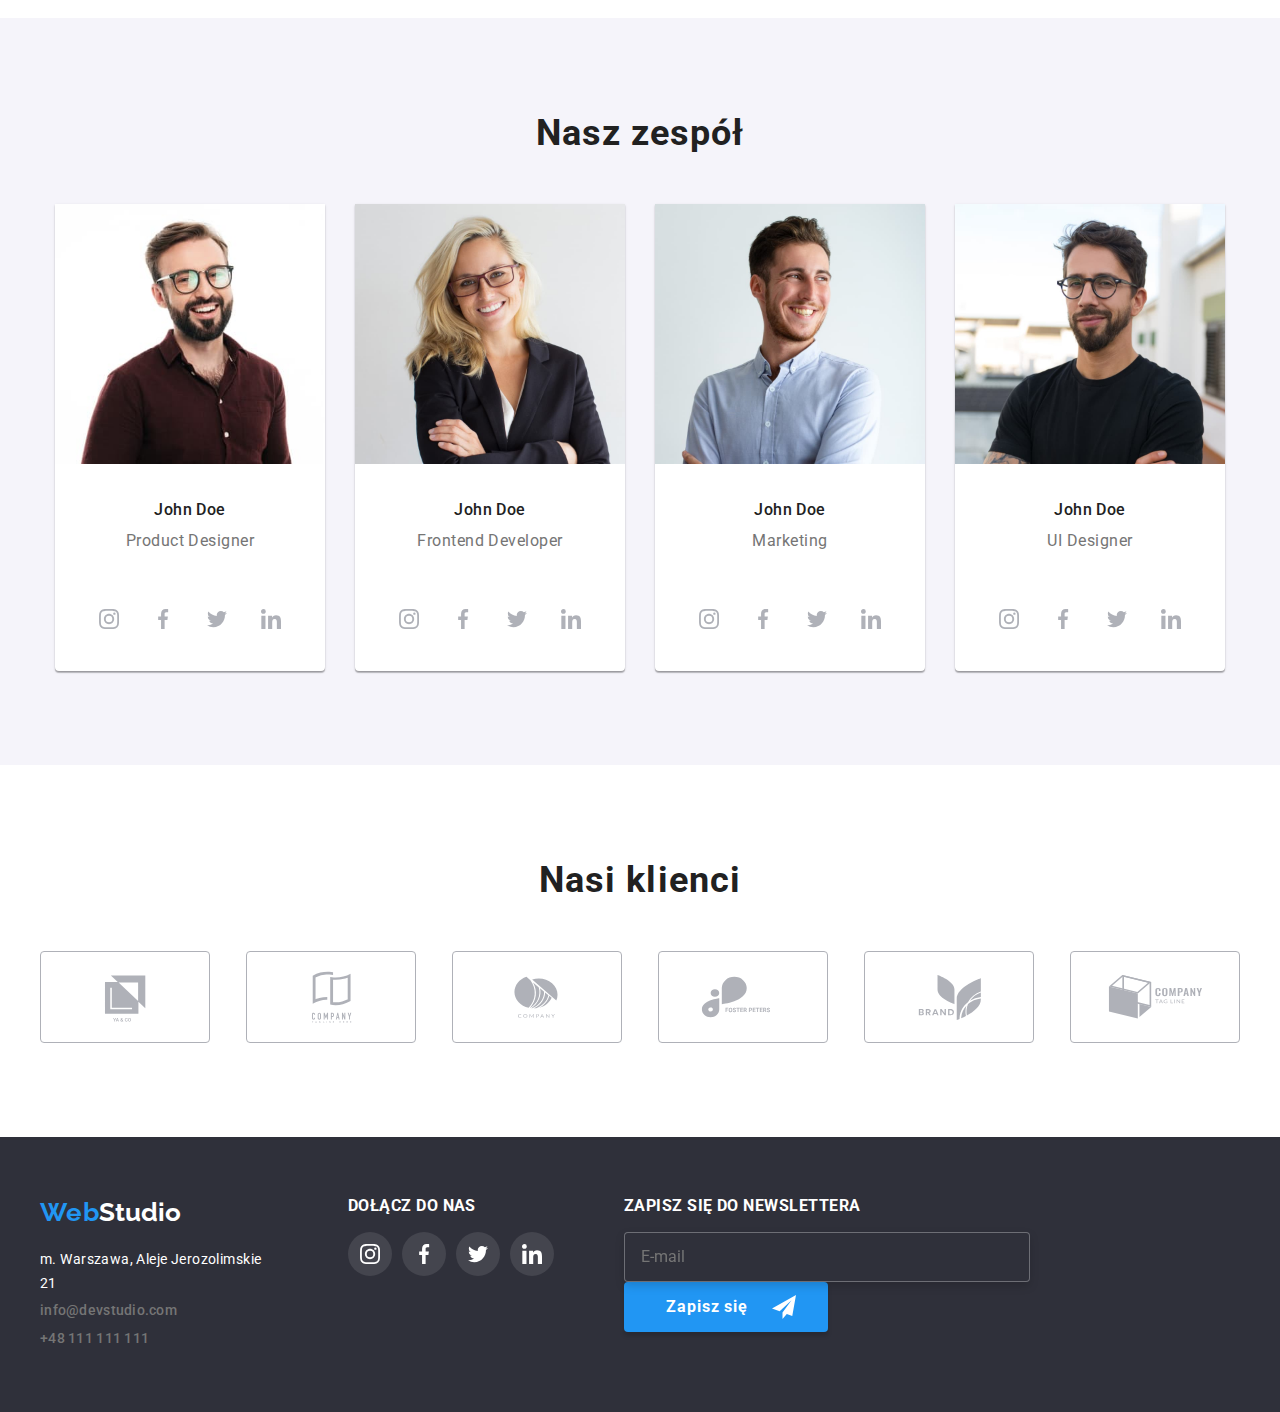
==== commit 799bfcaa: "a" ====
--- a/index.html
+++ b/index.html
@@ -12,9 +12,9 @@
   <link rel="stylesheet" href="css/modern-normalizer.css" />
   <link rel="stylesheet" href="./css/main.min.css" />
 </head>
-<body class="core">
-  <header class="header header__border ">
-    <div class="container header__menu">
+<body class="body">
+  <header class="header">
+    <div class="container header__container">
       <nav class="header__nav">
         <a class="header__logo" href="index.html"><span class="header__logo-studio">Web</span>Studio</a>
         <ul class="benefits">
@@ -49,45 +49,45 @@
         <button class="slogan__button" type="button" data-modal-open>Zamów usługę</button>
       </div>
     </section>
-    <section class="lorem-section">
-      <div class="container">
-        <ul class="lorem-section__list">
-          <li>
-            <svg class="lorem-section__list-icons" width="270px" height="120px" radius="4px">
+    <section class="section--lorem">
+      <div class="container">
+        <ul class="offer">
+          <li>
+            <svg class="offer__icons" width="270px" height="120px" radius="4px">
               <use href="./images/icons.svg#icon-Group-1"></use>
             </svg>
-            <h3 class="lorem-section__list-title">Lorem ipsum</h3>
-            <p class="lorem-section__list-paragraph">
+            <h3 class="offer__title">Lorem ipsum</h3>
+            <p class="offer__paragraph">
               Lorem ipsum dolor sit amet consectetur adipisicing elit. Nam vel arcu sem. Sed non
               sodales dui. Interdum et malesuada
             </p>
           </li>
           <li>
-            <svg class="lorem-section__list-icons" width="270px" height="120px" radius="4px">
+            <svg class="offer__icons" width="270px" height="120px" radius="4px">
               <use href="./images/icons.svg#icon-Group-2"></use>
             </svg>
-            <h3 class="lorem-section__list-title">Lorem ipsum</h3>
-            <p class="lorem-section__list-paragraph">
+            <h3 class="offer__title">Lorem ipsum</h3>
+            <p class="offer__paragraph">
               Lorem ipsum dolor sit amet consectetur adipisicing elit. Nam vel arcu sem. Sed non
               sodales dui. Interdum et malesuada
             </p>
           </li>
           <li>
-            <svg class="lorem-section__list-icons" width="270px" height="120px" radius="4px">
+            <svg class="offer__icons" width="270px" height="120px" radius="4px">
               <use href="./images/icons.svg#icon-Group-3"></use>
             </svg>
-            <h3 class="lorem-section__list-title">Lorem ipsum</h3>
-            <p class="lorem-section__list-paragraph">
+            <h3 class="offer__title">Lorem ipsum</h3>
+            <p class="offer__paragraph">
               Lorem ipsum dolor sit amet consectetur adipisicing elit. Nam vel arcu sem. Sed non
               sodales dui. Interdum et malesuada
             </p>
           </li>
           <li>
-            <svg class="lorem-section__list-icons" width="270px" height="120px" radius="4px">
+            <svg class="offer__icons" width="270px" height="120px" radius="4px">
               <use href="./images/icons.svg#icon-Group-4"></use>
             </svg>
-            <h3 class="lorem-section__list-title">Lorem ipsum</h3>
-            <p class="lorem-section__list-paragraph">
+            <h3 class="offer__title">Lorem ipsum</h3>
+            <p class="offer__paragraph">
               Lorem ipsum dolor sit amet consectetur adipisicing elit. Nam vel arcu sem. Sed non
               sodales dui. Interdum et malesuada
             </p>
@@ -97,7 +97,7 @@
     </section>
     <section class="section">
       <div class="container">
-        <h2 class="section__title">Czym się zajmujemy</h2>
+        <h2 class="section__header">Czym się zajmujemy</h2>
         <ul class="cards">
           <li>
             <div class="section__box">
@@ -122,7 +122,7 @@
     </section>
     <section class="crew">
       <div class="container">
-        <h2 class="section__title">Nasz zespół</h2>
+        <h2 class="section__header">Nasz zespół</h2>
 
         <ul class="cards">
           <li>
@@ -228,8 +228,8 @@
       </div>
       </div>
     </section>
-    <section class="clients section">
-      <h2 class="section__title">Nasi klienci</h2>
+    <section class="clients">
+      <h2 class="section__header">Nasi klienci</h2>
       <div class="container">
         <ul class="benefits">
           <li class="clients__icons"><svg width="106px" height="60px">
@@ -255,7 +255,7 @@
     </section>
   </main>
   <footer class="footer">
-    <div class="container footer-menu ">
+    <div class="footer__container">
       <ul class="footer__list">
         <li>
           <a class="footer__logo" href="index.html"><span class="header__logo-studio">Web</span>Studio</a>
--- a/css/main.min.css
+++ b/css/main.min.css
@@ -1 +1 @@
-:root{--font-primary: "Roboto", sans-serif;--font-secondary: "Raleway", sans-serif;--text-color-primary: rgba(33, 33, 33, 1);--text-color-secondary: rgba(0, 0, 0, 1);--text-color-tertiary: rgba(33, 150, 243, 1);--text-color-quaternary: rgba(255, 255, 255, 1);--text-color-quinary: rgba(117, 117, 117, 1);--text-color-senary: rgba(255, 255, 255, 0.6);--background-color-primary: rgba(255, 255, 255, 1);--background-color-tertiary: rgba(47, 48, 58, 1);--background-color-quaternary: rgba(33, 150, 243, 1);--background-color-quinary: rgba(245, 244, 250, 1)}*{margin:0;padding:0}ul{list-style:none}a{text-decoration:none}.section{padding-top:94px;padding-bottom:94px}.section__title{color:var(--text-color-primary);font-weight:700;font-size:36px;line-height:1.17;text-align:center;letter-spacing:.03em;margin-bottom:50px}.section__header{color:var(--text-color-primary);font-weight:700;font-size:36px;line-height:1.17;text-align:center;letter-spacing:.03em;margin-bottom:50px}.section__box{position:relative}.container{margin:0 auto;max-width:1200px}.core{font-family:var(--font-primary);color:var(--text-color-primary)}.benefits{position:relative;display:-webkit-box;display:-ms-flexbox;display:flex;-webkit-box-pack:justify;-ms-flex-pack:justify;justify-content:space-between;-webkit-box-align:center;-ms-flex-align:center;align-items:center}.benefits__title{font-size:18px;font-weight:700;letter-spacing:.06em;line-height:2;color:#212121;padding-left:24px;padding-top:20px}.crew{background-color:var(--background-color-quinary);padding-top:94px;padding-bottom:94px}.cards{display:-webkit-box;display:-ms-flexbox;display:flex;-ms-flex-wrap:wrap;flex-wrap:wrap;-webkit-box-pack:center;-ms-flex-pack:center;justify-content:center;gap:30px}.card__names{color:var(--text-color-primary);font-weight:500;font-size:16px;line-height:1.33;text-align:center;letter-spacing:.03em;padding-top:30px;padding-bottom:10px}.card__paragraph{color:var(--text-color-quinary);font-size:16px;line-height:1.33;text-align:center;letter-spacing:.03em;padding-bottom:30px}.card__border{background:var(--background-color-primary);-webkit-box-shadow:0px 1px 3px rgba(0,0,0,.12),0px 1px 1px rgba(0,0,0,.14),0px 2px 1px rgba(0,0,0,.2);box-shadow:0px 1px 3px rgba(0,0,0,.12),0px 1px 1px rgba(0,0,0,.14),0px 2px 1px rgba(0,0,0,.2);border-radius:0px 0px 4px 4px}.card__label{position:absolute;text-align:center;padding-top:27px;width:370px;height:70px;font-weight:700;font-size:14px;color:var(--text-color-quaternary);background:rgba(47,48,58,.8);opacity:.8;top:224px}.social-media{display:-webkit-box;display:-ms-flexbox;display:flex;-webkit-box-pack:center;-ms-flex-pack:center;justify-content:center;padding-top:16px;gap:10px}.social-media__icons{fill:#afb1b8}.social-media__button{background:rgba(255,255,255,.1);width:44px;height:44px;border-radius:50%;cursor:pointer;padding:12px;border:none;margin-bottom:30px}.social-media__button:focus,.social-media__button:hover{background:#2196f3}.social-media__button:focus .social-media__icons,.social-media__button:hover .social-media__icons{fill:#fff}.modal{width:528px;height:581px;background:#fff;-webkit-box-shadow:0px 1px 3px rgba(0,0,0,.12),0px 1px 1px rgba(0,0,0,.14),0px 2px 1px rgba(0,0,0,.2);box-shadow:0px 1px 3px rgba(0,0,0,.12),0px 1px 1px rgba(0,0,0,.14),0px 2px 1px rgba(0,0,0,.2);border-radius:4px}.modal__overley{display:-webkit-box;display:-ms-flexbox;display:flex;position:fixed;-webkit-box-pack:center;-ms-flex-pack:center;justify-content:center;-webkit-box-align:center;-ms-flex-align:center;align-items:center;width:100%;height:100%;left:0px;top:0px;background:rgba(0,0,0,.2)}.modal__button-close{position:relative;cursor:pointer;background:#fff;border:1px solid rgba(0,0,0,.1);border-radius:50%;width:30px;height:30px;left:490px;top:8px}.modal__title{display:-webkit-box;display:-ms-flexbox;display:flex;-webkit-box-pack:center;-ms-flex-pack:center;justify-content:center;font-size:20px;font-weight:700;line-height:1.17;letter-spacing:.03em;text-align:center}.modal__link{font-size:14px;font-weight:400;line-height:1.71;letter-spacing:.03em;text-decoration:underline;color:#2196f3}.modal__button{background:#2196f3;-webkit-box-shadow:0px 4px 4px rgba(0,0,0,.15);box-shadow:0px 4px 4px rgba(0,0,0,.15);border-radius:4px;border:none;cursor:pointer;color:#fff;font-size:16px;font-weight:700;line-height:1.87;letter-spacing:.06em;padding:10px 76px}.modal__form-checkbox:checked{border:none;background-image:url("../images/icons.svg#icon-Vector");background-position:center;background-repeat:no-repeat;background-size:cover;-webkit-box-shadow:none;box-shadow:none}.modal__is-hidden{display:none;visibility:hidden}.footer{background-color:var(--background-color-tertiary)}.footer__logo{color:var(--text-color-quaternary);font-family:var(--font-secondary);font-weight:700;font-size:26px;line-height:1.17}.footer__list{display:-webkit-box;display:-ms-flexbox;display:flex;gap:70px}.footer__list-title{color:var(--text-color-quaternary);font-weight:700;font-size:16px;letter-spacing:.03em;line-height:1.17}.footer__list-paragraph{color:#fff;font-weight:400;font-size:14px;line-height:1.71;letter-spacing:.03em;font-style:normal}.footer-menu{padding-top:60px;padding-bottom:60px}.footer__icon{fill:#fff}.footer__newsletter{padding-top:16px}.footer__newsletter-field{padding:15px 185px 15px 16px;margin-right:12px;border:1px solid rgba(255,255,255,.3);-webkit-filter:drop-shadow(0px 4px 4px rgba(0, 0, 0, 0.15));filter:drop-shadow(0px 4px 4px rgba(0, 0, 0, 0.15));border-radius:4px;background:#2f303a}.footer__newsletter-icon{fill:#fff;margin-left:24px}.footer__newsletter-button{display:-webkit-inline-box;display:-ms-inline-flexbox;display:inline-flex;color:var(--text-color-quaternary);font-weight:700;background-color:var(--background-color-quaternary);cursor:pointer;font-size:16px;line-height:1.87;border:none;letter-spacing:.06em;-webkit-box-shadow:0px 4px 4px rgba(0,0,0,.15);box-shadow:0px 4px 4px rgba(0,0,0,.15);border-radius:4px;padding-left:42px;-webkit-box-align:center;-ms-flex-align:center;align-items:center;padding:10px 32px 10px 42px}.header{background-color:var(--background-color-primary)}.header__menu{display:-webkit-box;display:-ms-flexbox;display:flex;-webkit-box-pack:justify;-ms-flex-pack:justify;justify-content:space-between;padding-top:24px;padding-bottom:25px}.header__border{border:1px solid #ececec}.header__logo{color:var(--text-color-secondary);font-family:var(--font-secondary);font-weight:700;font-size:26px;text-align:center;line-height:1.17;margin-right:93px}.header__logo-studio{color:var(--text-color-tertiary);font-family:var(--font-secondary);font-weight:700;font-size:26px;text-align:center;line-height:1.17;letter-spacing:.03em}.header__menu-item{display:-webkit-box;display:-ms-flexbox;display:flex;position:relative;color:var(--text-color-primary);font-weight:500;font-size:14px;line-height:1.17;margin-right:46px;letter-spacing:.02em}.header__menu-item:hover,.header__menu-item:focus{color:var(--text-color-tertiary)}.header__menu-item--active{color:#2196f3}.header__menu-item--active::after{position:absolute;content:"";background:var(--background-color-quaternary);height:4px;width:100%;border-radius:2px;top:45px;left:0}.header__nav{display:-webkit-box;display:-ms-flexbox;display:flex;-webkit-box-align:center;-ms-flex-align:center;align-items:center}.header__contacts{position:relative;display:-webkit-box;display:-ms-flexbox;display:flex;-webkit-box-pack:justify;-ms-flex-pack:justify;justify-content:space-between;-webkit-box-align:center;-ms-flex-align:center;align-items:center}.header__contacts-link{margin-right:30px;-webkit-box-align:center;-ms-flex-align:center;align-items:center;color:var(--text-color-quinary);font-weight:500;font-size:14px;line-height:1.17;letter-spacing:.02em;gap:10px;font-style:normal}.header__contacts-link:focus,.header__contacts-link:hover{color:#2196f3;fill:#2196f3}.header__nav .address{color:var(--text-color-quaternary);font-size:14px;line-height:2;font-style:normal}.portfolio__bnt-list{display:-webkit-box;display:-ms-flexbox;display:flex;margin-bottom:50px;-webkit-box-pack:center;-ms-flex-pack:center;justify-content:center}.portfolio__bnt-list--button{color:var(--text-color-primary);font-weight:500;background-color:var(--background-color-quinary);cursor:pointer;border:none;font-size:16px;line-height:1.62;text-align:center;letter-spacing:.03em;margin-right:8px;padding:6px 22px;border-radius:4px}.portfolio__bnt-list--button:focus,.portfolio__bnt-list--button:hover{color:var(--text-color-quaternary);background-color:var(--background-color-quaternary);-webkit-box-shadow:0 2px 2px 0 rgba(0,0,0,.12);box-shadow:0 2px 2px 0 rgba(0,0,0,.12)}.portfolio__bnt-list--border{position:relative;background:var(--background-color-primary);border:1px solid #eee;overflow:hidden}.portfolio__bnt-list--border:hover{background:var(--background-color-primary);border:1px solid #eee;-webkit-box-shadow:1px 4px 6px 0 rgba(0,0,0,.16);box-shadow:1px 4px 6px 0 rgba(0,0,0,.16)}.portfolio__bnt-list--border:hover .overley{bottom:0}.portfolio__bnt-list--paragraph{color:var(--text-color-quinary);font-size:16px;line-height:1.87;letter-spacing:.03em;padding-left:24px;padding-bottom:20px}.portfolio__bnt-list--label{position:relative;background-color:#fff;z-index:1}.portfolio__bnt-list--border:hover .overley{bottom:0}.portfolio__bnt-list--overley{position:absolute;font-weight:400;font-size:18px;color:var(--text-color-quaternary);line-height:1.55;letter-spacing:.3;padding:49px 45px 49px 24px;width:370px;height:294px;background:rgba(33,150,243,.9);-webkit-transition:-webkit-transform 250ms cubic-bezier(0.4, 0, 0.2, 1);transition:-webkit-transform 250ms cubic-bezier(0.4, 0, 0.2, 1);transition:transform 250ms cubic-bezier(0.4, 0, 0.2, 1);transition:transform 250ms cubic-bezier(0.4, 0, 0.2, 1), -webkit-transform 250ms cubic-bezier(0.4, 0, 0.2, 1);-webkit-transform:translateY(0);transform:translateY(0)}.portfolio__bnt-list--border:hover .portfolio__bnt-list--overley,.portfolio__bnt-list--border:focus .portfolio__bnt-list--overley{-webkit-transform:translateY(-137.5%);transform:translateY(-137.5%)}.a{display:-webkit-box;display:-ms-flexbox;display:flex;-ms-flex-wrap:wrap;flex-wrap:wrap;-webkit-box-pack:center;-ms-flex-pack:center;justify-content:center;gap:30px}.slogan{display:-webkit-box;display:-ms-flexbox;display:flex;background-color:var(--background-color-tertiary);background-image:-webkit-gradient(linear, left bottom, left top, from(rgba(47, 48, 58, 0.4)), color-stop(80%, rgba(47, 48, 58, 0.4))),url(../images/overlay.jpg);background-image:linear-gradient(to top, rgba(47, 48, 58, 0.4) 0%, rgba(47, 48, 58, 0.4) 80%),url(../images/overlay.jpg);text-align:center;-webkit-box-pack:center;-ms-flex-pack:center;justify-content:center;padding-top:200px;padding-bottom:200px;background-size:cover}.slogan__title{color:var(--text-color-quaternary);letter-spacing:.06em;font-size:44px;line-height:1.36;margin-bottom:30px;width:696px}.slogan__button{color:var(--text-color-quaternary);font-weight:700;background-color:var(--background-color-quaternary);cursor:pointer;font-size:16px;line-height:1.87;border:none;letter-spacing:.06em;padding:10px 41px 10px 42px;border-radius:4px}.clients{background-color:var(--background-color-primary)}.clients__icons{fill:#afb1b8;border:1px solid #afb1b8;border-radius:4px;width:170px;height:92px;padding:16px 32px}.clients__icons:focus,.clients__icons:hover{border-color:#2196f3;fill:#2196f3}/*! modern-normalize v1.1.0 | MIT License | https://github.com/sindresorhus/modern-normalize */*,::after,::before{-webkit-box-sizing:border-box;box-sizing:border-box}html{-moz-tab-size:4;-o-tab-size:4;tab-size:4}html{line-height:1.15;-webkit-text-size-adjust:100%}body{margin:0}body{font-family:system-ui,-apple-system,"Segoe UI",Roboto,Helvetica,Arial,sans-serif,"Apple Color Emoji","Segoe UI Emoji"}hr{height:0;color:inherit}abbr[title]{-webkit-text-decoration:underline dotted;text-decoration:underline dotted}b,strong{font-weight:bolder}code,kbd,pre,samp{font-family:ui-monospace,SFMono-Regular,Consolas,"Liberation Mono",Menlo,monospace;font-size:1em}small{font-size:80%}sub,sup{font-size:75%;line-height:0;position:relative;vertical-align:baseline}sub{bottom:-0.25em}sup{top:-0.5em}table{text-indent:0;border-color:inherit}button,input,optgroup,select,textarea{font-family:inherit;font-size:100%;line-height:1.15;margin:0}button,select{text-transform:none}[type=button],[type=reset],[type=submit],button{-webkit-appearance:button;-moz-appearance:button;appearance:button}::-moz-focus-inner{border-style:none;padding:0}:-moz-focusring{outline:1px dotted ButtonText}:-moz-ui-invalid{box-shadow:none}legend{padding:0}progress{vertical-align:baseline}::-webkit-inner-spin-button,::-webkit-outer-spin-button{height:auto}[type=search]{-webkit-appearance:textfield;-moz-appearance:textfield;appearance:textfield;outline-offset:-2px}::-webkit-search-decoration{-webkit-appearance:none}::-webkit-file-upload-button{-webkit-appearance:button;font:inherit}summary{display:list-item}.lorem-section{padding-top:94px;background-color:var(--background-color-primary)}.lorem-section__list{position:relative;display:-webkit-box;display:-ms-flexbox;display:flex;-webkit-box-pack:justify;-ms-flex-pack:justify;justify-content:space-between;-webkit-box-align:center;-ms-flex-align:center;align-items:center}.lorem-section__list-icons{margin-bottom:30px}.lorem-section__list-item--title{color:var(--text-color-primary);font-weight:700;font-size:18px;line-height:2;letter-spacing:.03em;padding-left:24px;padding-top:20px}.lorem-section__list-title{color:var(--text-color-primary);font-weight:700;text-transform:uppercase;font-size:14px;line-height:1.17;letter-spacing:.03em;margin-bottom:10px}.lorem-section__list-paragraph{color:var(--text-color-quinary);font-size:14px;line-height:2;letter-spacing:.03em}.form{display:-webkit-box;display:-ms-flexbox;display:flex;-webkit-box-orient:vertical;-webkit-box-direction:normal;-ms-flex-direction:column;flex-direction:column}.form__list{display:-webkit-box;display:-ms-flexbox;display:flex;-ms-flex-wrap:wrap;flex-wrap:wrap;-webkit-box-pack:center;-ms-flex-pack:center;justify-content:center;-ms-flex-line-pack:distribute;align-content:space-around;min-height:501px}.form__label{position:relative;width:448px;height:40px}.form__label-paragraph{color:#757575;font-size:12px;font-weight:400;line-height:1.16px;letter-spacing:.01em;margin-bottom:8px}.form__label-field{position:relative;width:448px;height:40px;border:1px solid rgba(33,33,33,.2);border-radius:4px;padding-left:42px;outline:none}.form__label-field:hover,.form__label-field:focus{border:1px solid #2196f3;outline:none}.form__label-icons{position:absolute;margin-top:11px;margin-left:12px;left:0;fill:#212121}.form__label-field--comment{width:448px;height:120px;border:1px solid rgba(33,33,33,.2);border-radius:4px;resize:none;color:rgba(117,117,117,.5);font-size:12px;font-weight:400;line-height:1.16;letter-spacing:.01em;padding-top:12px;padding-left:16px}.form__label-field--comment:focus,.form__label-field--comment:hover{border:1px solid #2196f3;outline:none}.form__label:hover .form__label-icons,.form__label:focus .form__label-icons{fill:#2196f3}/*# sourceMappingURL=main.min.css.map */+:root{--font-primary: "Roboto", sans-serif;--font-secondary: "Raleway", sans-serif;--text-color-primary: rgba(33, 33, 33, 1);--text-color-secondary: rgba(0, 0, 0, 1);--text-color-tertiary: rgba(33, 150, 243, 1);--text-color-quaternary: rgba(255, 255, 255, 1);--text-color-quinary: rgba(117, 117, 117, 1);--text-color-senary: rgba(255, 255, 255, 0.6);--background-color-primary: rgba(255, 255, 255, 1);--background-color-tertiary: rgba(47, 48, 58, 1);--background-color-quaternary: rgba(33, 150, 243, 1);--background-color-quinary: rgba(245, 244, 250, 1)}*{margin:0;padding:0}ul{list-style:none}a{text-decoration:none}.section{padding-top:94px;padding-bottom:94px}.section__header{color:var(--text-color-primary);font-weight:700;font-size:36px;line-height:1.17;text-align:center;letter-spacing:.03em;margin-bottom:50px}.section__box{position:relative}.container{margin:0 auto;max-width:1200px}.body{font-family:var(--font-primary);color:var(--text-color-primary)}/*! modern-normalize v1.1.0 | MIT License | https://github.com/sindresorhus/modern-normalize */*,::after,::before{-webkit-box-sizing:border-box;box-sizing:border-box}html{-moz-tab-size:4;-o-tab-size:4;tab-size:4}html{line-height:1.15;-webkit-text-size-adjust:100%}body{margin:0}body{font-family:system-ui,-apple-system,"Segoe UI",Roboto,Helvetica,Arial,sans-serif,"Apple Color Emoji","Segoe UI Emoji"}hr{height:0;color:inherit}abbr[title]{-webkit-text-decoration:underline dotted;text-decoration:underline dotted}b,strong{font-weight:bolder}code,kbd,pre,samp{font-family:ui-monospace,SFMono-Regular,Consolas,"Liberation Mono",Menlo,monospace;font-size:1em}small{font-size:80%}sub,sup{font-size:75%;line-height:0;position:relative;vertical-align:baseline}sub{bottom:-0.25em}sup{top:-0.5em}table{text-indent:0;border-color:inherit}button,input,optgroup,select,textarea{font-family:inherit;font-size:100%;line-height:1.15;margin:0}button,select{text-transform:none}[type=button],[type=reset],[type=submit],button{-webkit-appearance:button;-moz-appearance:button;appearance:button}::-moz-focus-inner{border-style:none;padding:0}:-moz-focusring{outline:1px dotted ButtonText}:-moz-ui-invalid{box-shadow:none}legend{padding:0}progress{vertical-align:baseline}::-webkit-inner-spin-button,::-webkit-outer-spin-button{height:auto}[type=search]{-webkit-appearance:textfield;-moz-appearance:textfield;appearance:textfield;outline-offset:-2px}::-webkit-search-decoration{-webkit-appearance:none}::-webkit-file-upload-button{-webkit-appearance:button;font:inherit}summary{display:list-item}.crew{background-color:var(--background-color-quinary);padding-top:94px;padding-bottom:94px}.cards{display:-webkit-box;display:-ms-flexbox;display:flex;-ms-flex-wrap:wrap;flex-wrap:wrap;-webkit-box-pack:center;-ms-flex-pack:center;justify-content:center;gap:30px}.card__names{color:var(--text-color-primary);font-weight:500;font-size:16px;line-height:1.33;text-align:center;letter-spacing:.03em;padding-top:30px;padding-bottom:10px}.card__paragraph{color:var(--text-color-quinary);font-size:16px;line-height:1.33;text-align:center;letter-spacing:.03em;padding-bottom:30px}.card__border{background:var(--background-color-primary);-webkit-box-shadow:0px 1px 3px rgba(0,0,0,.12),0px 1px 1px rgba(0,0,0,.14),0px 2px 1px rgba(0,0,0,.2);box-shadow:0px 1px 3px rgba(0,0,0,.12),0px 1px 1px rgba(0,0,0,.14),0px 2px 1px rgba(0,0,0,.2);border-radius:0px 0px 4px 4px}.card__label{position:absolute;text-align:center;padding-top:27px;width:370px;height:70px;font-weight:700;font-size:14px;color:var(--text-color-quaternary);background:rgba(47,48,58,.8);opacity:.8;top:224px}.social-media{display:-webkit-box;display:-ms-flexbox;display:flex;-webkit-box-pack:center;-ms-flex-pack:center;justify-content:center;padding-top:16px;gap:10px}.social-media__icons{fill:#afb1b8}.social-media__button{background:rgba(255,255,255,.1);width:44px;height:44px;border-radius:50%;cursor:pointer;padding:12px;border:none;margin-bottom:30px}.social-media__button:focus,.social-media__button:hover{background:#2196f3}.social-media__button:focus .social-media__icons,.social-media__button:hover .social-media__icons{fill:#fff}.modal{width:528px;height:581px;background:#fff;-webkit-box-shadow:0px 1px 3px rgba(0,0,0,.12),0px 1px 1px rgba(0,0,0,.14),0px 2px 1px rgba(0,0,0,.2);box-shadow:0px 1px 3px rgba(0,0,0,.12),0px 1px 1px rgba(0,0,0,.14),0px 2px 1px rgba(0,0,0,.2);border-radius:4px}.modal__overley{display:-webkit-box;display:-ms-flexbox;display:flex;position:fixed;-webkit-box-pack:center;-ms-flex-pack:center;justify-content:center;-webkit-box-align:center;-ms-flex-align:center;align-items:center;width:100%;height:100%;left:0px;top:0px;background:rgba(0,0,0,.2)}.modal__button-close{position:relative;cursor:pointer;background:#fff;border:1px solid rgba(0,0,0,.1);border-radius:50%;width:30px;height:30px;left:490px;top:8px}.modal__title{display:-webkit-box;display:-ms-flexbox;display:flex;-webkit-box-pack:center;-ms-flex-pack:center;justify-content:center;font-size:20px;font-weight:700;line-height:1.17;letter-spacing:.03em;text-align:center}.modal__link{font-size:14px;font-weight:400;line-height:1.71;letter-spacing:.03em;text-decoration:underline;color:#2196f3}.modal__button{background:#2196f3;-webkit-box-shadow:0px 4px 4px rgba(0,0,0,.15);box-shadow:0px 4px 4px rgba(0,0,0,.15);border-radius:4px;border:none;cursor:pointer;color:#fff;font-size:16px;font-weight:700;line-height:1.87;letter-spacing:.06em;padding:10px 76px}.modal__form-checkbox:checked{border:none;background-image:url("../images/icons.svg#icon-Vector");background-position:center;background-repeat:no-repeat;background-size:cover;-webkit-box-shadow:none;box-shadow:none}.modal__is-hidden{display:none;visibility:hidden}.footer{background-color:var(--background-color-tertiary)}.footer__logo{color:var(--text-color-quaternary);font-family:var(--font-secondary);font-weight:700;font-size:26px;line-height:1.17}.footer__list{display:-webkit-box;display:-ms-flexbox;display:flex;gap:70px}.footer__list-title{color:var(--text-color-quaternary);font-weight:700;font-size:16px;letter-spacing:.03em;line-height:1.17}.footer__list-paragraph{color:#fff;font-weight:400;font-size:14px;line-height:1.71;letter-spacing:.03em;font-style:normal}.footer__icon{fill:#fff}.footer__newsletter{padding-top:16px}.footer__newsletter-field{padding:15px 185px 15px 16px;margin-right:12px;border:1px solid rgba(255,255,255,.3);-webkit-filter:drop-shadow(0px 4px 4px rgba(0, 0, 0, 0.15));filter:drop-shadow(0px 4px 4px rgba(0, 0, 0, 0.15));border-radius:4px;background:#2f303a}.footer__newsletter-icon{fill:#fff;margin-left:24px}.footer__newsletter-button{display:-webkit-inline-box;display:-ms-inline-flexbox;display:inline-flex;color:var(--text-color-quaternary);font-weight:700;background-color:var(--background-color-quaternary);cursor:pointer;font-size:16px;line-height:1.87;border:none;letter-spacing:.06em;-webkit-box-shadow:0px 4px 4px rgba(0,0,0,.15);box-shadow:0px 4px 4px rgba(0,0,0,.15);border-radius:4px;padding-left:42px;-webkit-box-align:center;-ms-flex-align:center;align-items:center;padding:10px 32px 10px 42px}.footer__container{padding-top:60px;padding-bottom:60px;margin:0 auto;max-width:1200px}.address{color:var(--text-color-quaternary);font-size:14px;line-height:2;font-style:normal;padding-top:20px}.header{background-color:var(--background-color-primary);border:1px solid #ececec}.header__logo{color:var(--text-color-secondary);font-family:var(--font-secondary);font-weight:700;font-size:26px;text-align:center;line-height:1.17;margin-right:93px}.header__logo-studio{color:var(--text-color-tertiary);font-family:var(--font-secondary);font-weight:700;font-size:26px;text-align:center;line-height:1.17;letter-spacing:.03em}.header__menu-item{display:-webkit-box;display:-ms-flexbox;display:flex;position:relative;color:var(--text-color-primary);font-weight:500;font-size:14px;line-height:1.17;margin-right:46px;letter-spacing:.02em}.header__menu-item:hover,.header__menu-item:focus{color:var(--text-color-tertiary)}.header__container{display:-webkit-box;display:-ms-flexbox;display:flex;-webkit-box-pack:justify;-ms-flex-pack:justify;justify-content:space-between;padding-top:24px;padding-bottom:25px;margin:0 auto;max-width:1200px}.header__menu-item--active{color:#2196f3}.header__menu-item--active::after{position:absolute;content:"";background:var(--background-color-quaternary);height:4px;width:100%;border-radius:2px;top:45px;left:0}.header__nav{display:-webkit-box;display:-ms-flexbox;display:flex;-webkit-box-align:center;-ms-flex-align:center;align-items:center}.header__contacts{position:relative;display:-webkit-box;display:-ms-flexbox;display:flex;-webkit-box-pack:justify;-ms-flex-pack:justify;justify-content:space-between;-webkit-box-align:center;-ms-flex-align:center;align-items:center}.header__contacts-link{margin-right:30px;-webkit-box-align:center;-ms-flex-align:center;align-items:center;color:var(--text-color-quinary);font-weight:500;font-size:14px;line-height:1.17;letter-spacing:.02em;gap:10px;font-style:normal}.header__contacts-link:focus,.header__contacts-link:hover{color:#2196f3;fill:#2196f3}.portfolio__btn-list{display:-webkit-box;display:-ms-flexbox;display:flex;margin-bottom:50px;-webkit-box-pack:center;-ms-flex-pack:center;justify-content:center}.portfolio__btn-list--button{color:var(--text-color-primary);font-weight:500;background-color:var(--background-color-quinary);cursor:pointer;border:none;font-size:16px;line-height:1.62;text-align:center;letter-spacing:.03em;margin-right:8px;padding:6px 22px;border-radius:4px}.portfolio__btn-list--button:focus,.portfolio__btn-list--button:hover{color:var(--text-color-quaternary);background-color:var(--background-color-quaternary);-webkit-box-shadow:0 2px 2px 0 rgba(0,0,0,.12);box-shadow:0 2px 2px 0 rgba(0,0,0,.12)}.portfolio__btn-list--border{position:relative;background:var(--background-color-primary);border:1px solid #eee;overflow:hidden}.portfolio__btn-list--border:hover{background:var(--background-color-primary);border:1px solid #eee;-webkit-box-shadow:1px 4px 6px 0 rgba(0,0,0,.16);box-shadow:1px 4px 6px 0 rgba(0,0,0,.16)}.portfolio__btn-list--border:hover .overley{bottom:0}.portfolio__btn-list--paragraph{color:var(--text-color-quinary);font-size:16px;line-height:1.87;letter-spacing:.03em;padding-left:24px;padding-bottom:20px}.portfolio__btn-list--label{position:relative;background-color:#fff;z-index:1}.portfolio__btn-list--border:hover .overley{bottom:0}.portfolio__btn-list--overley{position:absolute;font-weight:400;font-size:18px;color:var(--text-color-quaternary);line-height:1.55;letter-spacing:.3;padding:49px 45px 49px 24px;width:370px;height:294px;background:rgba(33,150,243,.9);-webkit-transition:-webkit-transform 250ms cubic-bezier(0.4, 0, 0.2, 1);transition:-webkit-transform 250ms cubic-bezier(0.4, 0, 0.2, 1);transition:transform 250ms cubic-bezier(0.4, 0, 0.2, 1);transition:transform 250ms cubic-bezier(0.4, 0, 0.2, 1), -webkit-transform 250ms cubic-bezier(0.4, 0, 0.2, 1);-webkit-transform:translateY(0);transform:translateY(0)}.portfolio__btn-list--border:hover .portfolio__btn-list--overley,.portfolio__btn-list--border:focus .portfolio__btn-list--overley{-webkit-transform:translateY(-137.5%);transform:translateY(-137.5%)}.a{display:-webkit-box;display:-ms-flexbox;display:flex;-ms-flex-wrap:wrap;flex-wrap:wrap;-webkit-box-pack:center;-ms-flex-pack:center;justify-content:center;gap:30px}.benefits{position:relative;display:-webkit-box;display:-ms-flexbox;display:flex;-webkit-box-pack:justify;-ms-flex-pack:justify;justify-content:space-between;-webkit-box-align:center;-ms-flex-align:center;align-items:center}.benefits__title{font-size:18px;font-weight:700;letter-spacing:.06em;line-height:2;color:#212121;padding-left:24px;padding-top:20px}.slogan{display:-webkit-box;display:-ms-flexbox;display:flex;background-color:var(--background-color-tertiary);background-image:-webkit-gradient(linear, left bottom, left top, from(rgba(47, 48, 58, 0.4)), color-stop(80%, rgba(47, 48, 58, 0.4))),url(../images/overlay.jpg);background-image:linear-gradient(to top, rgba(47, 48, 58, 0.4) 0%, rgba(47, 48, 58, 0.4) 80%),url(../images/overlay.jpg);text-align:center;-webkit-box-pack:center;-ms-flex-pack:center;justify-content:center;padding-top:200px;padding-bottom:200px;background-size:cover}.slogan__title{color:var(--text-color-quaternary);letter-spacing:.06em;font-size:44px;line-height:1.36;margin-bottom:30px;width:696px}.slogan__button{color:var(--text-color-quaternary);font-weight:700;background-color:var(--background-color-quaternary);cursor:pointer;font-size:16px;line-height:1.87;border:none;letter-spacing:.06em;padding:10px 41px 10px 42px;border-radius:4px}.clients{padding-top:94px;padding-bottom:94px;background-color:var(--background-color-primary)}.clients__icons{fill:#afb1b8;border:1px solid #afb1b8;border-radius:4px;width:170px;height:92px;padding:16px 32px}.clients__icons:focus,.clients__icons:hover{border-color:#2196f3;fill:#2196f3}.section--lorem{padding-top:94px;background-color:var(--background-color-primary)}.offer{position:relative;display:-webkit-box;display:-ms-flexbox;display:flex;-webkit-box-pack:justify;-ms-flex-pack:justify;justify-content:space-between;-webkit-box-align:center;-ms-flex-align:center;align-items:center}.offer__icons{margin-bottom:30px}.offer__title{color:var(--text-color-primary);font-weight:700;text-transform:uppercase;font-size:14px;line-height:1.17;letter-spacing:.03em;margin-bottom:10px}.offer__paragraph{color:var(--text-color-quinary);font-size:14px;line-height:2;letter-spacing:.03em}.form{display:-webkit-box;display:-ms-flexbox;display:flex;-webkit-box-orient:vertical;-webkit-box-direction:normal;-ms-flex-direction:column;flex-direction:column}.form__list{display:-webkit-box;display:-ms-flexbox;display:flex;-ms-flex-wrap:wrap;flex-wrap:wrap;-webkit-box-pack:center;-ms-flex-pack:center;justify-content:center;-ms-flex-line-pack:distribute;align-content:space-around;min-height:501px}.form__label{position:relative;width:448px;height:40px}.form__label-paragraph{color:#757575;font-size:12px;font-weight:400;line-height:1.16px;letter-spacing:.01em;margin-bottom:8px}.form__label-field{position:relative;width:448px;height:40px;border:1px solid rgba(33,33,33,.2);border-radius:4px;padding-left:42px;outline:none}.form__label-field:hover,.form__label-field:focus{border:1px solid #2196f3;outline:none}.form__label-icons{position:absolute;margin-top:11px;margin-left:12px;left:0;fill:#212121}.form__label-field--comment{width:448px;height:120px;border:1px solid rgba(33,33,33,.2);border-radius:4px;resize:none;color:rgba(117,117,117,.5);font-size:12px;font-weight:400;line-height:1.16;letter-spacing:.01em;padding-top:12px;padding-left:16px}.form__label-field--comment:focus,.form__label-field--comment:hover{border:1px solid #2196f3;outline:none}.form__label:hover .form__label-icons,.form__label:focus .form__label-icons{fill:#2196f3}/*# sourceMappingURL=main.min.css.map */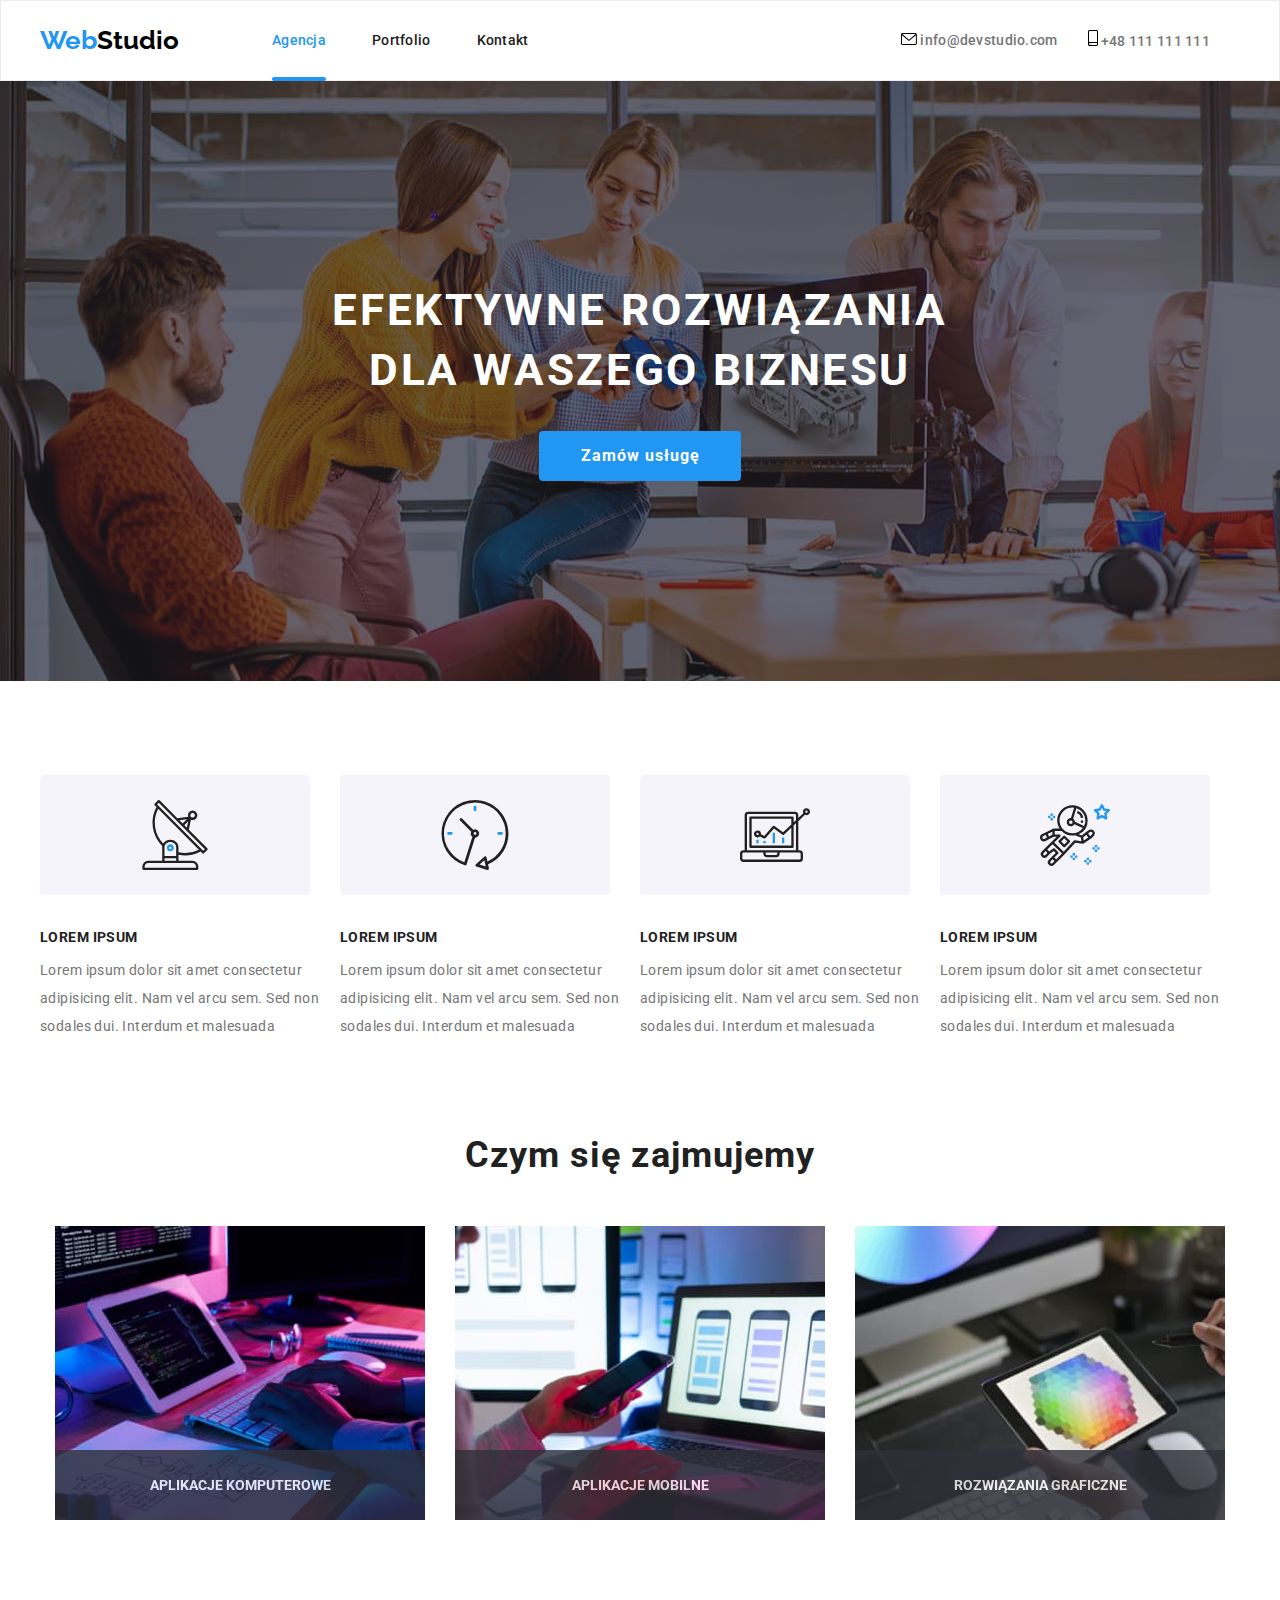
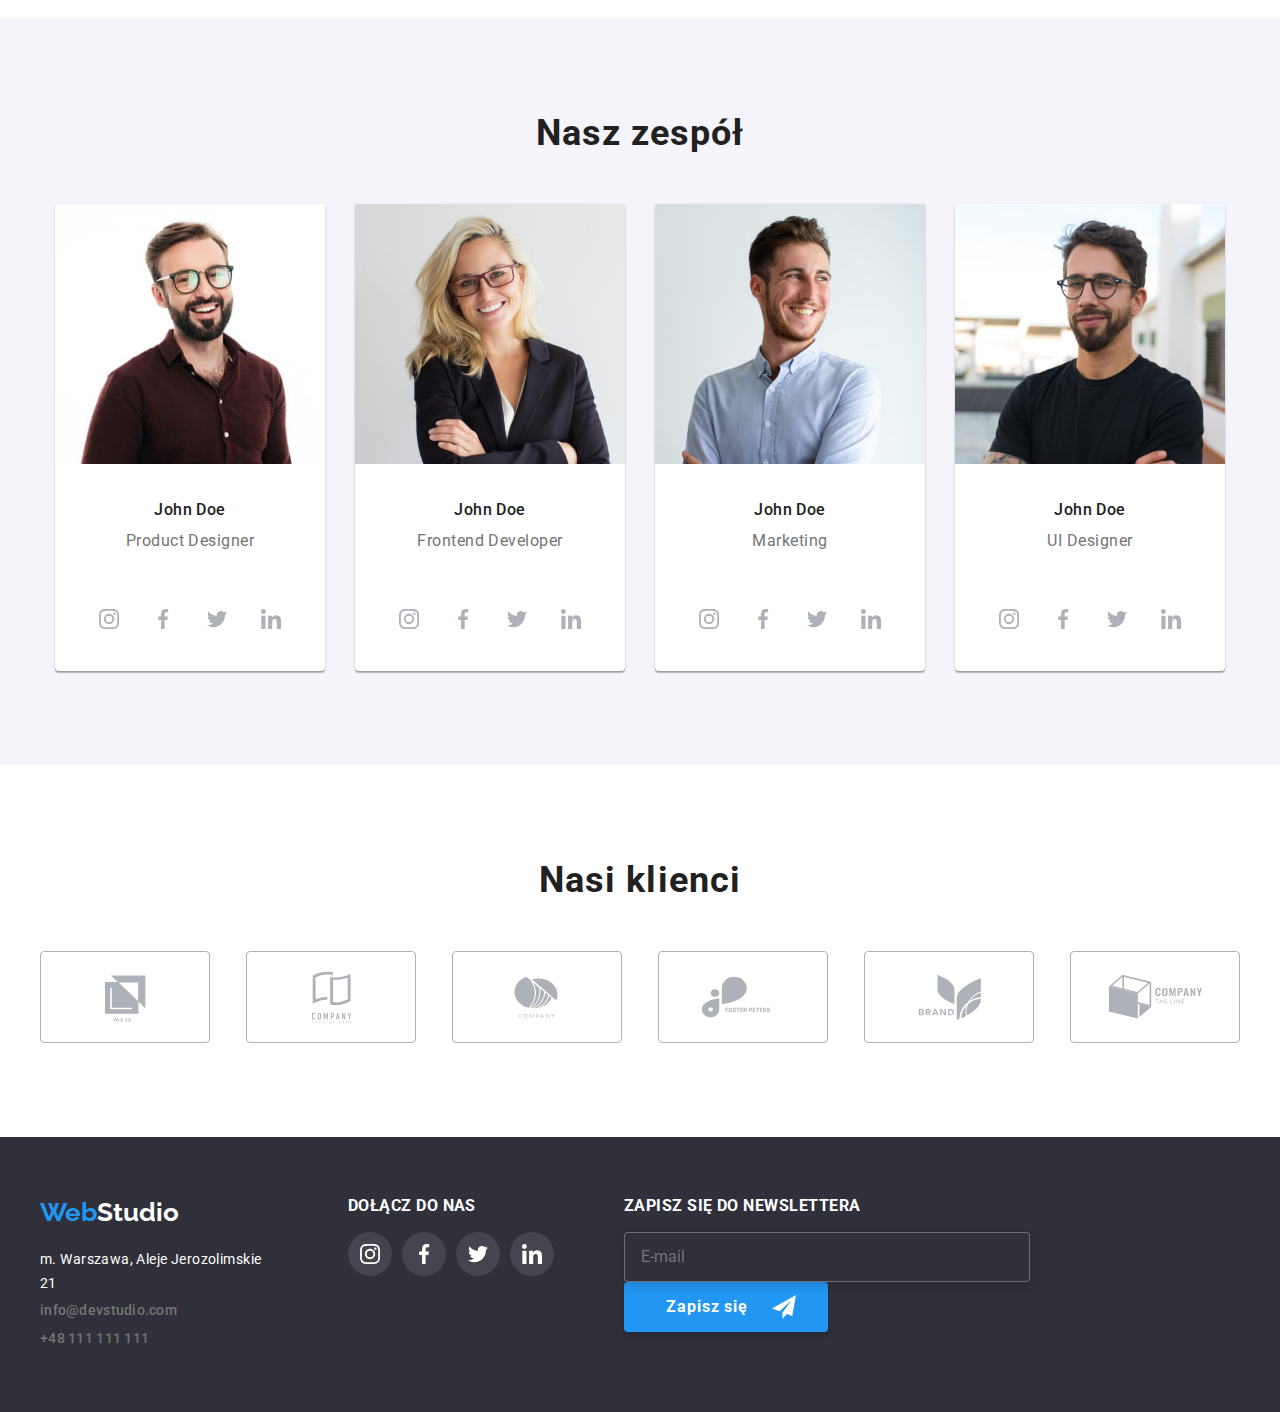
==== commit 2f28d530: "aa" ====
--- a/index.html
+++ b/index.html
@@ -100,19 +100,19 @@
         <h2 class="section__header">Czym się zajmujemy</h2>
         <ul class="cards">
           <li>
-            <div class="section__box">
+            <div class="card">
               <img src="./images/coding.jpg" alt="pisanie kodu" width="370" height="294" />
               <p class="card__label">APLIKACJE KOMPUTEROWE</p>
             </div>
           </li>
           <li>
-            <div class="section__box">
+            <div class="card">
               <img src="./images/smartphone.jpg" alt="tworzenie aplikacji" width="370" height="294" />
               <p class="card__label">APLIKACJE MOBILNE</p>
             </div>
           </li>
           <li>
-            <div class="section__box">
+            <div class="card">
               <img src="./images/colors.jpg" alt="paleta kolorów" width="370" height="294" />
               <p class="card__label">ROZWIĄZANIA GRAFICZNE</p>
             </div>
@@ -126,7 +126,7 @@
 
         <ul class="cards">
           <li>
-            <div class="card__border">
+            <div class="card__box">
               <img src="./images/man.jpg" alt="Mężczyzna" width="270" height="260" />
               <h3 class="card__names">John Doe</h3>
               <p class="card__paragraph">Product Designer</p>
@@ -150,7 +150,7 @@
               </div>
           </li>
           <li>
-            <div class="card__border">
+            <div class="card__box">
               <img src="./images/woman.jpg" alt="Kobieta" width="270" height="260" />
               <h3 class="card__names">John Doe</h3>
               <p class="card__paragraph">Frontend Developer</p>
@@ -175,7 +175,7 @@
             </div>
           </li>
           <li>
-            <div class="card__border">
+            <div class="card__box">
               <img src="./images/man1.jpg" alt="Mężczyzna" width="270" height="260" />
               <h3 class="card__names">John Doe</h3>
               <p class="card__paragraph">Marketing</p>
@@ -200,7 +200,7 @@
             </div>
           </li>
           <li>
-            <div class="card__border">
+            <div class="card__box">
               <img src="./images/man2.jpg" alt="Mężczyzna" width="270" height="260" />
               <h3 class="card__names">John Doe</h3>
               <p class="card__paragraph">UI Designer</p>
@@ -357,8 +357,7 @@
           <li>
             <label>
               <p class="form__label-paragraph">Komentarz</p>
-              <textarea class="form__label-field--comment" name="feedback" rows="5"
-                placeholder="Wprowadź tekst"></textarea>
+              <textarea class="form__comment" name="feedback" rows="5" placeholder="Wprowadź tekst"></textarea>
             </label>
           </li>
           <li>
--- a/css/main.min.css
+++ b/css/main.min.css
@@ -1 +1 @@
-:root{--font-primary: "Roboto", sans-serif;--font-secondary: "Raleway", sans-serif;--text-color-primary: rgba(33, 33, 33, 1);--text-color-secondary: rgba(0, 0, 0, 1);--text-color-tertiary: rgba(33, 150, 243, 1);--text-color-quaternary: rgba(255, 255, 255, 1);--text-color-quinary: rgba(117, 117, 117, 1);--text-color-senary: rgba(255, 255, 255, 0.6);--background-color-primary: rgba(255, 255, 255, 1);--background-color-tertiary: rgba(47, 48, 58, 1);--background-color-quaternary: rgba(33, 150, 243, 1);--background-color-quinary: rgba(245, 244, 250, 1)}*{margin:0;padding:0}ul{list-style:none}a{text-decoration:none}.section{padding-top:94px;padding-bottom:94px}.section__header{color:var(--text-color-primary);font-weight:700;font-size:36px;line-height:1.17;text-align:center;letter-spacing:.03em;margin-bottom:50px}.section__box{position:relative}.container{margin:0 auto;max-width:1200px}.body{font-family:var(--font-primary);color:var(--text-color-primary)}/*! modern-normalize v1.1.0 | MIT License | https://github.com/sindresorhus/modern-normalize */*,::after,::before{-webkit-box-sizing:border-box;box-sizing:border-box}html{-moz-tab-size:4;-o-tab-size:4;tab-size:4}html{line-height:1.15;-webkit-text-size-adjust:100%}body{margin:0}body{font-family:system-ui,-apple-system,"Segoe UI",Roboto,Helvetica,Arial,sans-serif,"Apple Color Emoji","Segoe UI Emoji"}hr{height:0;color:inherit}abbr[title]{-webkit-text-decoration:underline dotted;text-decoration:underline dotted}b,strong{font-weight:bolder}code,kbd,pre,samp{font-family:ui-monospace,SFMono-Regular,Consolas,"Liberation Mono",Menlo,monospace;font-size:1em}small{font-size:80%}sub,sup{font-size:75%;line-height:0;position:relative;vertical-align:baseline}sub{bottom:-0.25em}sup{top:-0.5em}table{text-indent:0;border-color:inherit}button,input,optgroup,select,textarea{font-family:inherit;font-size:100%;line-height:1.15;margin:0}button,select{text-transform:none}[type=button],[type=reset],[type=submit],button{-webkit-appearance:button;-moz-appearance:button;appearance:button}::-moz-focus-inner{border-style:none;padding:0}:-moz-focusring{outline:1px dotted ButtonText}:-moz-ui-invalid{box-shadow:none}legend{padding:0}progress{vertical-align:baseline}::-webkit-inner-spin-button,::-webkit-outer-spin-button{height:auto}[type=search]{-webkit-appearance:textfield;-moz-appearance:textfield;appearance:textfield;outline-offset:-2px}::-webkit-search-decoration{-webkit-appearance:none}::-webkit-file-upload-button{-webkit-appearance:button;font:inherit}summary{display:list-item}.crew{background-color:var(--background-color-quinary);padding-top:94px;padding-bottom:94px}.cards{display:-webkit-box;display:-ms-flexbox;display:flex;-ms-flex-wrap:wrap;flex-wrap:wrap;-webkit-box-pack:center;-ms-flex-pack:center;justify-content:center;gap:30px}.card__names{color:var(--text-color-primary);font-weight:500;font-size:16px;line-height:1.33;text-align:center;letter-spacing:.03em;padding-top:30px;padding-bottom:10px}.card__paragraph{color:var(--text-color-quinary);font-size:16px;line-height:1.33;text-align:center;letter-spacing:.03em;padding-bottom:30px}.card__border{background:var(--background-color-primary);-webkit-box-shadow:0px 1px 3px rgba(0,0,0,.12),0px 1px 1px rgba(0,0,0,.14),0px 2px 1px rgba(0,0,0,.2);box-shadow:0px 1px 3px rgba(0,0,0,.12),0px 1px 1px rgba(0,0,0,.14),0px 2px 1px rgba(0,0,0,.2);border-radius:0px 0px 4px 4px}.card__label{position:absolute;text-align:center;padding-top:27px;width:370px;height:70px;font-weight:700;font-size:14px;color:var(--text-color-quaternary);background:rgba(47,48,58,.8);opacity:.8;top:224px}.social-media{display:-webkit-box;display:-ms-flexbox;display:flex;-webkit-box-pack:center;-ms-flex-pack:center;justify-content:center;padding-top:16px;gap:10px}.social-media__icons{fill:#afb1b8}.social-media__button{background:rgba(255,255,255,.1);width:44px;height:44px;border-radius:50%;cursor:pointer;padding:12px;border:none;margin-bottom:30px}.social-media__button:focus,.social-media__button:hover{background:#2196f3}.social-media__button:focus .social-media__icons,.social-media__button:hover .social-media__icons{fill:#fff}.modal{width:528px;height:581px;background:#fff;-webkit-box-shadow:0px 1px 3px rgba(0,0,0,.12),0px 1px 1px rgba(0,0,0,.14),0px 2px 1px rgba(0,0,0,.2);box-shadow:0px 1px 3px rgba(0,0,0,.12),0px 1px 1px rgba(0,0,0,.14),0px 2px 1px rgba(0,0,0,.2);border-radius:4px}.modal__overley{display:-webkit-box;display:-ms-flexbox;display:flex;position:fixed;-webkit-box-pack:center;-ms-flex-pack:center;justify-content:center;-webkit-box-align:center;-ms-flex-align:center;align-items:center;width:100%;height:100%;left:0px;top:0px;background:rgba(0,0,0,.2)}.modal__button-close{position:relative;cursor:pointer;background:#fff;border:1px solid rgba(0,0,0,.1);border-radius:50%;width:30px;height:30px;left:490px;top:8px}.modal__title{display:-webkit-box;display:-ms-flexbox;display:flex;-webkit-box-pack:center;-ms-flex-pack:center;justify-content:center;font-size:20px;font-weight:700;line-height:1.17;letter-spacing:.03em;text-align:center}.modal__link{font-size:14px;font-weight:400;line-height:1.71;letter-spacing:.03em;text-decoration:underline;color:#2196f3}.modal__button{background:#2196f3;-webkit-box-shadow:0px 4px 4px rgba(0,0,0,.15);box-shadow:0px 4px 4px rgba(0,0,0,.15);border-radius:4px;border:none;cursor:pointer;color:#fff;font-size:16px;font-weight:700;line-height:1.87;letter-spacing:.06em;padding:10px 76px}.modal__form-checkbox:checked{border:none;background-image:url("../images/icons.svg#icon-Vector");background-position:center;background-repeat:no-repeat;background-size:cover;-webkit-box-shadow:none;box-shadow:none}.modal__is-hidden{display:none;visibility:hidden}.footer{background-color:var(--background-color-tertiary)}.footer__logo{color:var(--text-color-quaternary);font-family:var(--font-secondary);font-weight:700;font-size:26px;line-height:1.17}.footer__list{display:-webkit-box;display:-ms-flexbox;display:flex;gap:70px}.footer__list-title{color:var(--text-color-quaternary);font-weight:700;font-size:16px;letter-spacing:.03em;line-height:1.17}.footer__list-paragraph{color:#fff;font-weight:400;font-size:14px;line-height:1.71;letter-spacing:.03em;font-style:normal}.footer__icon{fill:#fff}.footer__newsletter{padding-top:16px}.footer__newsletter-field{padding:15px 185px 15px 16px;margin-right:12px;border:1px solid rgba(255,255,255,.3);-webkit-filter:drop-shadow(0px 4px 4px rgba(0, 0, 0, 0.15));filter:drop-shadow(0px 4px 4px rgba(0, 0, 0, 0.15));border-radius:4px;background:#2f303a}.footer__newsletter-icon{fill:#fff;margin-left:24px}.footer__newsletter-button{display:-webkit-inline-box;display:-ms-inline-flexbox;display:inline-flex;color:var(--text-color-quaternary);font-weight:700;background-color:var(--background-color-quaternary);cursor:pointer;font-size:16px;line-height:1.87;border:none;letter-spacing:.06em;-webkit-box-shadow:0px 4px 4px rgba(0,0,0,.15);box-shadow:0px 4px 4px rgba(0,0,0,.15);border-radius:4px;padding-left:42px;-webkit-box-align:center;-ms-flex-align:center;align-items:center;padding:10px 32px 10px 42px}.footer__container{padding-top:60px;padding-bottom:60px;margin:0 auto;max-width:1200px}.address{color:var(--text-color-quaternary);font-size:14px;line-height:2;font-style:normal;padding-top:20px}.header{background-color:var(--background-color-primary);border:1px solid #ececec}.header__logo{color:var(--text-color-secondary);font-family:var(--font-secondary);font-weight:700;font-size:26px;text-align:center;line-height:1.17;margin-right:93px}.header__logo-studio{color:var(--text-color-tertiary);font-family:var(--font-secondary);font-weight:700;font-size:26px;text-align:center;line-height:1.17;letter-spacing:.03em}.header__menu-item{display:-webkit-box;display:-ms-flexbox;display:flex;position:relative;color:var(--text-color-primary);font-weight:500;font-size:14px;line-height:1.17;margin-right:46px;letter-spacing:.02em}.header__menu-item:hover,.header__menu-item:focus{color:var(--text-color-tertiary)}.header__container{display:-webkit-box;display:-ms-flexbox;display:flex;-webkit-box-pack:justify;-ms-flex-pack:justify;justify-content:space-between;padding-top:24px;padding-bottom:25px;margin:0 auto;max-width:1200px}.header__menu-item--active{color:#2196f3}.header__menu-item--active::after{position:absolute;content:"";background:var(--background-color-quaternary);height:4px;width:100%;border-radius:2px;top:45px;left:0}.header__nav{display:-webkit-box;display:-ms-flexbox;display:flex;-webkit-box-align:center;-ms-flex-align:center;align-items:center}.header__contacts{position:relative;display:-webkit-box;display:-ms-flexbox;display:flex;-webkit-box-pack:justify;-ms-flex-pack:justify;justify-content:space-between;-webkit-box-align:center;-ms-flex-align:center;align-items:center}.header__contacts-link{margin-right:30px;-webkit-box-align:center;-ms-flex-align:center;align-items:center;color:var(--text-color-quinary);font-weight:500;font-size:14px;line-height:1.17;letter-spacing:.02em;gap:10px;font-style:normal}.header__contacts-link:focus,.header__contacts-link:hover{color:#2196f3;fill:#2196f3}.portfolio__btn-list{display:-webkit-box;display:-ms-flexbox;display:flex;margin-bottom:50px;-webkit-box-pack:center;-ms-flex-pack:center;justify-content:center}.portfolio__btn-list--button{color:var(--text-color-primary);font-weight:500;background-color:var(--background-color-quinary);cursor:pointer;border:none;font-size:16px;line-height:1.62;text-align:center;letter-spacing:.03em;margin-right:8px;padding:6px 22px;border-radius:4px}.portfolio__btn-list--button:focus,.portfolio__btn-list--button:hover{color:var(--text-color-quaternary);background-color:var(--background-color-quaternary);-webkit-box-shadow:0 2px 2px 0 rgba(0,0,0,.12);box-shadow:0 2px 2px 0 rgba(0,0,0,.12)}.portfolio__btn-list--border{position:relative;background:var(--background-color-primary);border:1px solid #eee;overflow:hidden}.portfolio__btn-list--border:hover{background:var(--background-color-primary);border:1px solid #eee;-webkit-box-shadow:1px 4px 6px 0 rgba(0,0,0,.16);box-shadow:1px 4px 6px 0 rgba(0,0,0,.16)}.portfolio__btn-list--border:hover .overley{bottom:0}.portfolio__btn-list--paragraph{color:var(--text-color-quinary);font-size:16px;line-height:1.87;letter-spacing:.03em;padding-left:24px;padding-bottom:20px}.portfolio__btn-list--label{position:relative;background-color:#fff;z-index:1}.portfolio__btn-list--border:hover .overley{bottom:0}.portfolio__btn-list--overley{position:absolute;font-weight:400;font-size:18px;color:var(--text-color-quaternary);line-height:1.55;letter-spacing:.3;padding:49px 45px 49px 24px;width:370px;height:294px;background:rgba(33,150,243,.9);-webkit-transition:-webkit-transform 250ms cubic-bezier(0.4, 0, 0.2, 1);transition:-webkit-transform 250ms cubic-bezier(0.4, 0, 0.2, 1);transition:transform 250ms cubic-bezier(0.4, 0, 0.2, 1);transition:transform 250ms cubic-bezier(0.4, 0, 0.2, 1), -webkit-transform 250ms cubic-bezier(0.4, 0, 0.2, 1);-webkit-transform:translateY(0);transform:translateY(0)}.portfolio__btn-list--border:hover .portfolio__btn-list--overley,.portfolio__btn-list--border:focus .portfolio__btn-list--overley{-webkit-transform:translateY(-137.5%);transform:translateY(-137.5%)}.a{display:-webkit-box;display:-ms-flexbox;display:flex;-ms-flex-wrap:wrap;flex-wrap:wrap;-webkit-box-pack:center;-ms-flex-pack:center;justify-content:center;gap:30px}.benefits{position:relative;display:-webkit-box;display:-ms-flexbox;display:flex;-webkit-box-pack:justify;-ms-flex-pack:justify;justify-content:space-between;-webkit-box-align:center;-ms-flex-align:center;align-items:center}.benefits__title{font-size:18px;font-weight:700;letter-spacing:.06em;line-height:2;color:#212121;padding-left:24px;padding-top:20px}.slogan{display:-webkit-box;display:-ms-flexbox;display:flex;background-color:var(--background-color-tertiary);background-image:-webkit-gradient(linear, left bottom, left top, from(rgba(47, 48, 58, 0.4)), color-stop(80%, rgba(47, 48, 58, 0.4))),url(../images/overlay.jpg);background-image:linear-gradient(to top, rgba(47, 48, 58, 0.4) 0%, rgba(47, 48, 58, 0.4) 80%),url(../images/overlay.jpg);text-align:center;-webkit-box-pack:center;-ms-flex-pack:center;justify-content:center;padding-top:200px;padding-bottom:200px;background-size:cover}.slogan__title{color:var(--text-color-quaternary);letter-spacing:.06em;font-size:44px;line-height:1.36;margin-bottom:30px;width:696px}.slogan__button{color:var(--text-color-quaternary);font-weight:700;background-color:var(--background-color-quaternary);cursor:pointer;font-size:16px;line-height:1.87;border:none;letter-spacing:.06em;padding:10px 41px 10px 42px;border-radius:4px}.clients{padding-top:94px;padding-bottom:94px;background-color:var(--background-color-primary)}.clients__icons{fill:#afb1b8;border:1px solid #afb1b8;border-radius:4px;width:170px;height:92px;padding:16px 32px}.clients__icons:focus,.clients__icons:hover{border-color:#2196f3;fill:#2196f3}.section--lorem{padding-top:94px;background-color:var(--background-color-primary)}.offer{position:relative;display:-webkit-box;display:-ms-flexbox;display:flex;-webkit-box-pack:justify;-ms-flex-pack:justify;justify-content:space-between;-webkit-box-align:center;-ms-flex-align:center;align-items:center}.offer__icons{margin-bottom:30px}.offer__title{color:var(--text-color-primary);font-weight:700;text-transform:uppercase;font-size:14px;line-height:1.17;letter-spacing:.03em;margin-bottom:10px}.offer__paragraph{color:var(--text-color-quinary);font-size:14px;line-height:2;letter-spacing:.03em}.form{display:-webkit-box;display:-ms-flexbox;display:flex;-webkit-box-orient:vertical;-webkit-box-direction:normal;-ms-flex-direction:column;flex-direction:column}.form__list{display:-webkit-box;display:-ms-flexbox;display:flex;-ms-flex-wrap:wrap;flex-wrap:wrap;-webkit-box-pack:center;-ms-flex-pack:center;justify-content:center;-ms-flex-line-pack:distribute;align-content:space-around;min-height:501px}.form__label{position:relative;width:448px;height:40px}.form__label-paragraph{color:#757575;font-size:12px;font-weight:400;line-height:1.16px;letter-spacing:.01em;margin-bottom:8px}.form__label-field{position:relative;width:448px;height:40px;border:1px solid rgba(33,33,33,.2);border-radius:4px;padding-left:42px;outline:none}.form__label-field:hover,.form__label-field:focus{border:1px solid #2196f3;outline:none}.form__label-icons{position:absolute;margin-top:11px;margin-left:12px;left:0;fill:#212121}.form__label-field--comment{width:448px;height:120px;border:1px solid rgba(33,33,33,.2);border-radius:4px;resize:none;color:rgba(117,117,117,.5);font-size:12px;font-weight:400;line-height:1.16;letter-spacing:.01em;padding-top:12px;padding-left:16px}.form__label-field--comment:focus,.form__label-field--comment:hover{border:1px solid #2196f3;outline:none}.form__label:hover .form__label-icons,.form__label:focus .form__label-icons{fill:#2196f3}/*# sourceMappingURL=main.min.css.map */+:root{--font-primary: "Roboto", sans-serif;--font-secondary: "Raleway", sans-serif;--text-color-primary: rgba(33, 33, 33, 1);--text-color-secondary: rgba(0, 0, 0, 1);--text-color-tertiary: rgba(33, 150, 243, 1);--text-color-quaternary: rgba(255, 255, 255, 1);--text-color-quinary: rgba(117, 117, 117, 1);--text-color-senary: rgba(255, 255, 255, 0.6);--background-color-primary: rgba(255, 255, 255, 1);--background-color-tertiary: rgba(47, 48, 58, 1);--background-color-quaternary: rgba(33, 150, 243, 1);--background-color-quinary: rgba(245, 244, 250, 1);--color-primary: rgba(175, 177, 184, 1);--color-secondary: rgba(117, 117, 117, 0.5);--color-tertiary: rgba(117, 117, 117, 1)}*{margin:0;padding:0}ul{list-style:none}a{text-decoration:none}.section{padding-top:94px;padding-bottom:94px}.section__header{color:var(--text-color-primary);font-weight:700;font-size:36px;line-height:1.17;text-align:center;letter-spacing:.03em;margin-bottom:50px}.container{margin:0 auto;max-width:1200px}.body{font-family:var(--font-primary);color:var(--text-color-primary)}/*! modern-normalize v1.1.0 | MIT License | https://github.com/sindresorhus/modern-normalize */*,::after,::before{-webkit-box-sizing:border-box;box-sizing:border-box}html{-moz-tab-size:4;-o-tab-size:4;tab-size:4}html{line-height:1.15;-webkit-text-size-adjust:100%}body{margin:0}body{font-family:system-ui,-apple-system,"Segoe UI",Roboto,Helvetica,Arial,sans-serif,"Apple Color Emoji","Segoe UI Emoji"}hr{height:0;color:inherit}abbr[title]{-webkit-text-decoration:underline dotted;text-decoration:underline dotted}b,strong{font-weight:bolder}code,kbd,pre,samp{font-family:ui-monospace,SFMono-Regular,Consolas,"Liberation Mono",Menlo,monospace;font-size:1em}small{font-size:80%}sub,sup{font-size:75%;line-height:0;position:relative;vertical-align:baseline}sub{bottom:-0.25em}sup{top:-0.5em}table{text-indent:0;border-color:inherit}button,input,optgroup,select,textarea{font-family:inherit;font-size:100%;line-height:1.15;margin:0}button,select{text-transform:none}[type=button],[type=reset],[type=submit],button{-webkit-appearance:button;-moz-appearance:button;appearance:button}::-moz-focus-inner{border-style:none;padding:0}:-moz-focusring{outline:1px dotted ButtonText}:-moz-ui-invalid{box-shadow:none}legend{padding:0}progress{vertical-align:baseline}::-webkit-inner-spin-button,::-webkit-outer-spin-button{height:auto}[type=search]{-webkit-appearance:textfield;-moz-appearance:textfield;appearance:textfield;outline-offset:-2px}::-webkit-search-decoration{-webkit-appearance:none}::-webkit-file-upload-button{-webkit-appearance:button;font:inherit}summary{display:list-item}.crew{background-color:var(--background-color-quinary);padding-top:94px;padding-bottom:94px}.cards{display:-webkit-box;display:-ms-flexbox;display:flex;-ms-flex-wrap:wrap;flex-wrap:wrap;-webkit-box-pack:center;-ms-flex-pack:center;justify-content:center;gap:30px}.card{position:relative}.card__names{color:var(--text-color-primary);font-weight:500;font-size:16px;line-height:1.33;text-align:center;letter-spacing:.03em;padding-top:30px;padding-bottom:10px}.card__paragraph{color:var(--text-color-quinary);font-size:16px;line-height:1.33;text-align:center;letter-spacing:.03em;padding-bottom:30px}.card__box{background:var(--background-color-primary);-webkit-box-shadow:0px 1px 3px rgba(0,0,0,.12),0px 1px 1px rgba(0,0,0,.14),0px 2px 1px rgba(0,0,0,.2);box-shadow:0px 1px 3px rgba(0,0,0,.12),0px 1px 1px rgba(0,0,0,.14),0px 2px 1px rgba(0,0,0,.2);border-radius:0px 0px 4px 4px}.card__label{position:absolute;text-align:center;padding-top:27px;width:370px;height:70px;font-weight:700;font-size:14px;color:var(--text-color-quaternary);background:var(--background-color-tertiary);opacity:.8;top:224px}.social-media{display:-webkit-box;display:-ms-flexbox;display:flex;-webkit-box-pack:center;-ms-flex-pack:center;justify-content:center;padding-top:16px;gap:10px}.social-media__icons{fill:#afb1b8}.social-media__button{background:rgba(255,255,255,.1);width:44px;height:44px;border-radius:50%;cursor:pointer;padding:12px;border:none;margin-bottom:30px}.social-media__button:focus,.social-media__button:hover{background:var(--background-color-quaternary)}.social-media__button:focus .social-media__icons,.social-media__button:hover .social-media__icons{fill:var(--background-color-primary)}.modal{width:528px;height:581px;background:var(--background-color-primary);-webkit-box-shadow:0px 1px 3px rgba(0,0,0,.12),0px 1px 1px rgba(0,0,0,.14),0px 2px 1px rgba(0,0,0,.2);box-shadow:0px 1px 3px rgba(0,0,0,.12),0px 1px 1px rgba(0,0,0,.14),0px 2px 1px rgba(0,0,0,.2);border-radius:4px}.modal__overley{display:-webkit-box;display:-ms-flexbox;display:flex;position:fixed;-webkit-box-pack:center;-ms-flex-pack:center;justify-content:center;-webkit-box-align:center;-ms-flex-align:center;align-items:center;width:100%;height:100%;left:0px;top:0px;background:rgba(0,0,0,.2)}.modal__button-close{position:relative;cursor:pointer;background:var(--background-color-primary);border:1px solid rgba(0,0,0,.1);border-radius:50%;width:30px;height:30px;left:490px;top:8px}.modal__title{display:-webkit-box;display:-ms-flexbox;display:flex;-webkit-box-pack:center;-ms-flex-pack:center;justify-content:center;font-size:20px;font-weight:700;line-height:1.17;letter-spacing:.03em;text-align:center}.modal__link{font-size:14px;font-weight:400;line-height:1.71;letter-spacing:.03em;text-decoration:underline;color:var(--background-color-quaternary)}.modal__button{background:#2196f3;-webkit-box-shadow:0px 4px 4px rgba(0,0,0,.15);box-shadow:0px 4px 4px rgba(0,0,0,.15);border-radius:4px;border:none;cursor:pointer;color:var(--background-color-primary);font-size:16px;font-weight:700;line-height:1.87;letter-spacing:.06em;padding:10px 76px}.modal__form-checkbox:checked{border:none;background-image:url("../images/icons.svg#icon-Vector");background-position:center;background-repeat:no-repeat;background-size:cover;-webkit-box-shadow:none;box-shadow:none}.modal__is-hidden{display:none;visibility:hidden}.footer{background-color:var(--background-color-tertiary)}.footer__logo{color:var(--text-color-quaternary);font-family:var(--font-secondary);font-weight:700;font-size:26px;line-height:1.17}.footer__list{display:-webkit-box;display:-ms-flexbox;display:flex;gap:70px}.footer__list-title{color:var(--text-color-quaternary);font-weight:700;font-size:16px;letter-spacing:.03em;line-height:1.17}.footer__list-paragraph{color:var(--background-color-primary);font-weight:400;font-size:14px;line-height:1.71;letter-spacing:.03em;font-style:normal}.footer__icon{fill:var(--background-color-primary)}.footer__newsletter{padding-top:16px}.footer__newsletter-field{padding:15px 185px 15px 16px;margin-right:12px;border:1px solid rgba(255,255,255,.3);-webkit-filter:drop-shadow(0px 4px 4px rgba(0, 0, 0, 0.15));filter:drop-shadow(0px 4px 4px rgba(0, 0, 0, 0.15));border-radius:4px;background:#2f303a}.footer__newsletter-icon{fill:var(--background-color-primary);margin-left:24px}.footer__newsletter-button{display:-webkit-inline-box;display:-ms-inline-flexbox;display:inline-flex;color:var(--text-color-quaternary);font-weight:700;background-color:var(--background-color-quaternary);cursor:pointer;font-size:16px;line-height:1.87;border:none;letter-spacing:.06em;-webkit-box-shadow:0px 4px 4px rgba(0,0,0,.15);box-shadow:0px 4px 4px rgba(0,0,0,.15);border-radius:4px;padding-left:42px;-webkit-box-align:center;-ms-flex-align:center;align-items:center;padding:10px 32px 10px 42px}.footer__container{padding-top:60px;padding-bottom:60px;margin:0 auto;max-width:1200px}.address{color:var(--text-color-quaternary);font-size:14px;line-height:2;font-style:normal;padding-top:20px}.header{background-color:var(--background-color-primary);border:1px solid #ececec}.header__logo{color:var(--text-color-secondary);font-family:var(--font-secondary);font-weight:700;font-size:26px;text-align:center;line-height:1.17;margin-right:93px}.header__logo-studio{color:var(--text-color-tertiary)}.header__menu-item{display:-webkit-box;display:-ms-flexbox;display:flex;position:relative;color:var(--text-color-primary);font-weight:500;font-size:14px;line-height:1.17;margin-right:46px;letter-spacing:.02em}.header__menu-item:hover,.header__menu-item:focus{color:var(--text-color-tertiary)}.header__container{display:-webkit-box;display:-ms-flexbox;display:flex;-webkit-box-pack:justify;-ms-flex-pack:justify;justify-content:space-between;padding-top:24px;padding-bottom:25px;margin:0 auto;max-width:1200px}.header__menu-item--active{color:var(--background-color-quaternary)}.header__menu-item--active::after{position:absolute;content:"";background:var(--background-color-quaternary);height:4px;width:100%;border-radius:2px;top:45px;left:0}.header__nav{display:-webkit-box;display:-ms-flexbox;display:flex;-webkit-box-align:center;-ms-flex-align:center;align-items:center}.header__contacts{position:relative;display:-webkit-box;display:-ms-flexbox;display:flex;-webkit-box-pack:justify;-ms-flex-pack:justify;justify-content:space-between;-webkit-box-align:center;-ms-flex-align:center;align-items:center}.header__contacts-link{margin-right:30px;-webkit-box-align:center;-ms-flex-align:center;align-items:center;color:var(--text-color-quinary);font-weight:500;font-size:14px;line-height:1.17;letter-spacing:.02em;gap:10px;font-style:normal}.header__contacts-link:focus,.header__contacts-link:hover{color:var(--background-color-quaternary);fill:var(--background-color-quaternary)}.portfolio__btn-list{display:-webkit-box;display:-ms-flexbox;display:flex;margin-bottom:50px;-webkit-box-pack:center;-ms-flex-pack:center;justify-content:center}.portfolio__btn-list--button{color:var(--text-color-primary);font-weight:500;background-color:var(--background-color-quinary);cursor:pointer;border:none;font-size:16px;line-height:1.62;text-align:center;letter-spacing:.03em;margin-right:8px;padding:6px 22px;border-radius:4px}.portfolio__btn-list--button:focus,.portfolio__btn-list--button:hover{color:var(--text-color-quaternary);background-color:var(--background-color-quaternary);-webkit-box-shadow:0 2px 2px 0 rgba(0,0,0,.12);box-shadow:0 2px 2px 0 rgba(0,0,0,.12)}.portfolio__btn-list--border{position:relative;background:var(--background-color-primary);border:1px solid #eee;overflow:hidden}.portfolio__btn-list--border:hover{background:var(--background-color-primary);border:1px solid #eee;-webkit-box-shadow:1px 4px 6px 0 rgba(0,0,0,.16);box-shadow:1px 4px 6px 0 rgba(0,0,0,.16)}.portfolio__btn-list--border:hover .overley{bottom:0}.portfolio__btn-list--paragraph{color:var(--text-color-quinary);font-size:16px;line-height:1.87;letter-spacing:.03em;padding-left:24px;padding-bottom:20px}.portfolio__btn-list--label{position:relative;background-color:var(--background-color-primary);z-index:1}.portfolio__btn-list--border:hover .overley{bottom:0}.portfolio__btn-list--overley{position:absolute;font-weight:400;font-size:18px;color:var(--text-color-quaternary);line-height:1.55;letter-spacing:.3;padding:49px 45px 49px 24px;width:370px;height:294px;background:rgba(33,150,243,.9);-webkit-transition:-webkit-transform 250ms cubic-bezier(0.4, 0, 0.2, 1);transition:-webkit-transform 250ms cubic-bezier(0.4, 0, 0.2, 1);transition:transform 250ms cubic-bezier(0.4, 0, 0.2, 1);transition:transform 250ms cubic-bezier(0.4, 0, 0.2, 1), -webkit-transform 250ms cubic-bezier(0.4, 0, 0.2, 1);-webkit-transform:translateY(0);transform:translateY(0)}.portfolio__btn-list--border:hover .portfolio__btn-list--overley,.portfolio__btn-list--border:focus .portfolio__btn-list--overley{-webkit-transform:translateY(-137.5%);transform:translateY(-137.5%)}.a{display:-webkit-box;display:-ms-flexbox;display:flex;-ms-flex-wrap:wrap;flex-wrap:wrap;-webkit-box-pack:center;-ms-flex-pack:center;justify-content:center;gap:30px}.benefits{position:relative;display:-webkit-box;display:-ms-flexbox;display:flex;-webkit-box-pack:justify;-ms-flex-pack:justify;justify-content:space-between;-webkit-box-align:center;-ms-flex-align:center;align-items:center}.benefits__title{font-size:18px;font-weight:700;letter-spacing:.06em;line-height:2;color:var(--text-color-primary);padding-left:24px;padding-top:20px}.slogan{display:-webkit-box;display:-ms-flexbox;display:flex;background-color:var(--background-color-tertiary);background-image:-webkit-gradient(linear, left bottom, left top, from(rgba(47, 48, 58, 0.4)), color-stop(80%, rgba(47, 48, 58, 0.4))),url(../images/overlay.jpg);background-image:linear-gradient(to top, rgba(47, 48, 58, 0.4) 0%, rgba(47, 48, 58, 0.4) 80%),url(../images/overlay.jpg);text-align:center;-webkit-box-pack:center;-ms-flex-pack:center;justify-content:center;padding-top:200px;padding-bottom:200px;background-size:cover}.slogan__title{color:var(--text-color-quaternary);letter-spacing:.06em;font-size:44px;line-height:1.36;margin-bottom:30px;width:696px}.slogan__button{color:var(--text-color-quaternary);font-weight:700;background-color:var(--background-color-quaternary);cursor:pointer;font-size:16px;line-height:1.87;border:none;letter-spacing:.06em;padding:10px 41px 10px 42px;border-radius:4px}.clients{padding-top:94px;padding-bottom:94px;background-color:var(--background-color-primary)}.clients__icons{fill:var(--color-primary);border:1px solid var(--color-primary);border-radius:4px;width:170px;height:92px;padding:16px 32px}.clients__icons:focus,.clients__icons:hover{border-color:var(--background-color-quaternary);fill:var(--background-color-quaternary)}.section--lorem{padding-top:94px;background-color:var(--background-color-primary)}.offer{position:relative;display:-webkit-box;display:-ms-flexbox;display:flex;-webkit-box-pack:justify;-ms-flex-pack:justify;justify-content:space-between;-webkit-box-align:center;-ms-flex-align:center;align-items:center}.offer__icons{margin-bottom:30px}.offer__title{color:var(--text-color-primary);font-weight:700;text-transform:uppercase;font-size:14px;line-height:1.17;letter-spacing:.03em;margin-bottom:10px}.offer__paragraph{color:var(--text-color-quinary);font-size:14px;line-height:2;letter-spacing:.03em}.form{display:-webkit-box;display:-ms-flexbox;display:flex;-webkit-box-orient:vertical;-webkit-box-direction:normal;-ms-flex-direction:column;flex-direction:column}.form__comment{width:448px;height:120px;border:1px solid rgba(33,33,33,.2);border-radius:4px;resize:none;color:var(--color-secondary);font-size:12px;font-weight:400;line-height:1.16;letter-spacing:.01em;padding-top:12px;padding-left:16px}.form__comment:focus,.form__comment:hover{border:1px solid var(--background-color-quaternary);outline:none}.form__list{display:-webkit-box;display:-ms-flexbox;display:flex;-ms-flex-wrap:wrap;flex-wrap:wrap;-webkit-box-pack:center;-ms-flex-pack:center;justify-content:center;-ms-flex-line-pack:distribute;align-content:space-around;min-height:501px}.form__label{position:relative;width:448px;height:40px}.form__label-paragraph{color:var(--color-tertiary);font-size:12px;font-weight:400;line-height:1.16px;letter-spacing:.01em;margin-bottom:8px}.form__label-field{position:relative;width:448px;height:40px;border:1px solid rgba(33,33,33,.2);border-radius:4px;padding-left:42px;outline:none}.form__label-field:hover,.form__label-field:focus{border:1px solid var(--background-color-quaternary);outline:none}.form__label-icons{position:absolute;margin-top:11px;margin-left:12px;left:0;fill:var(--text-color-primary)}.form__label:hover .form__label-icons,.form__label:focus .form__label-icons{fill:var(--background-color-quaternary)}/*# sourceMappingURL=main.min.css.map */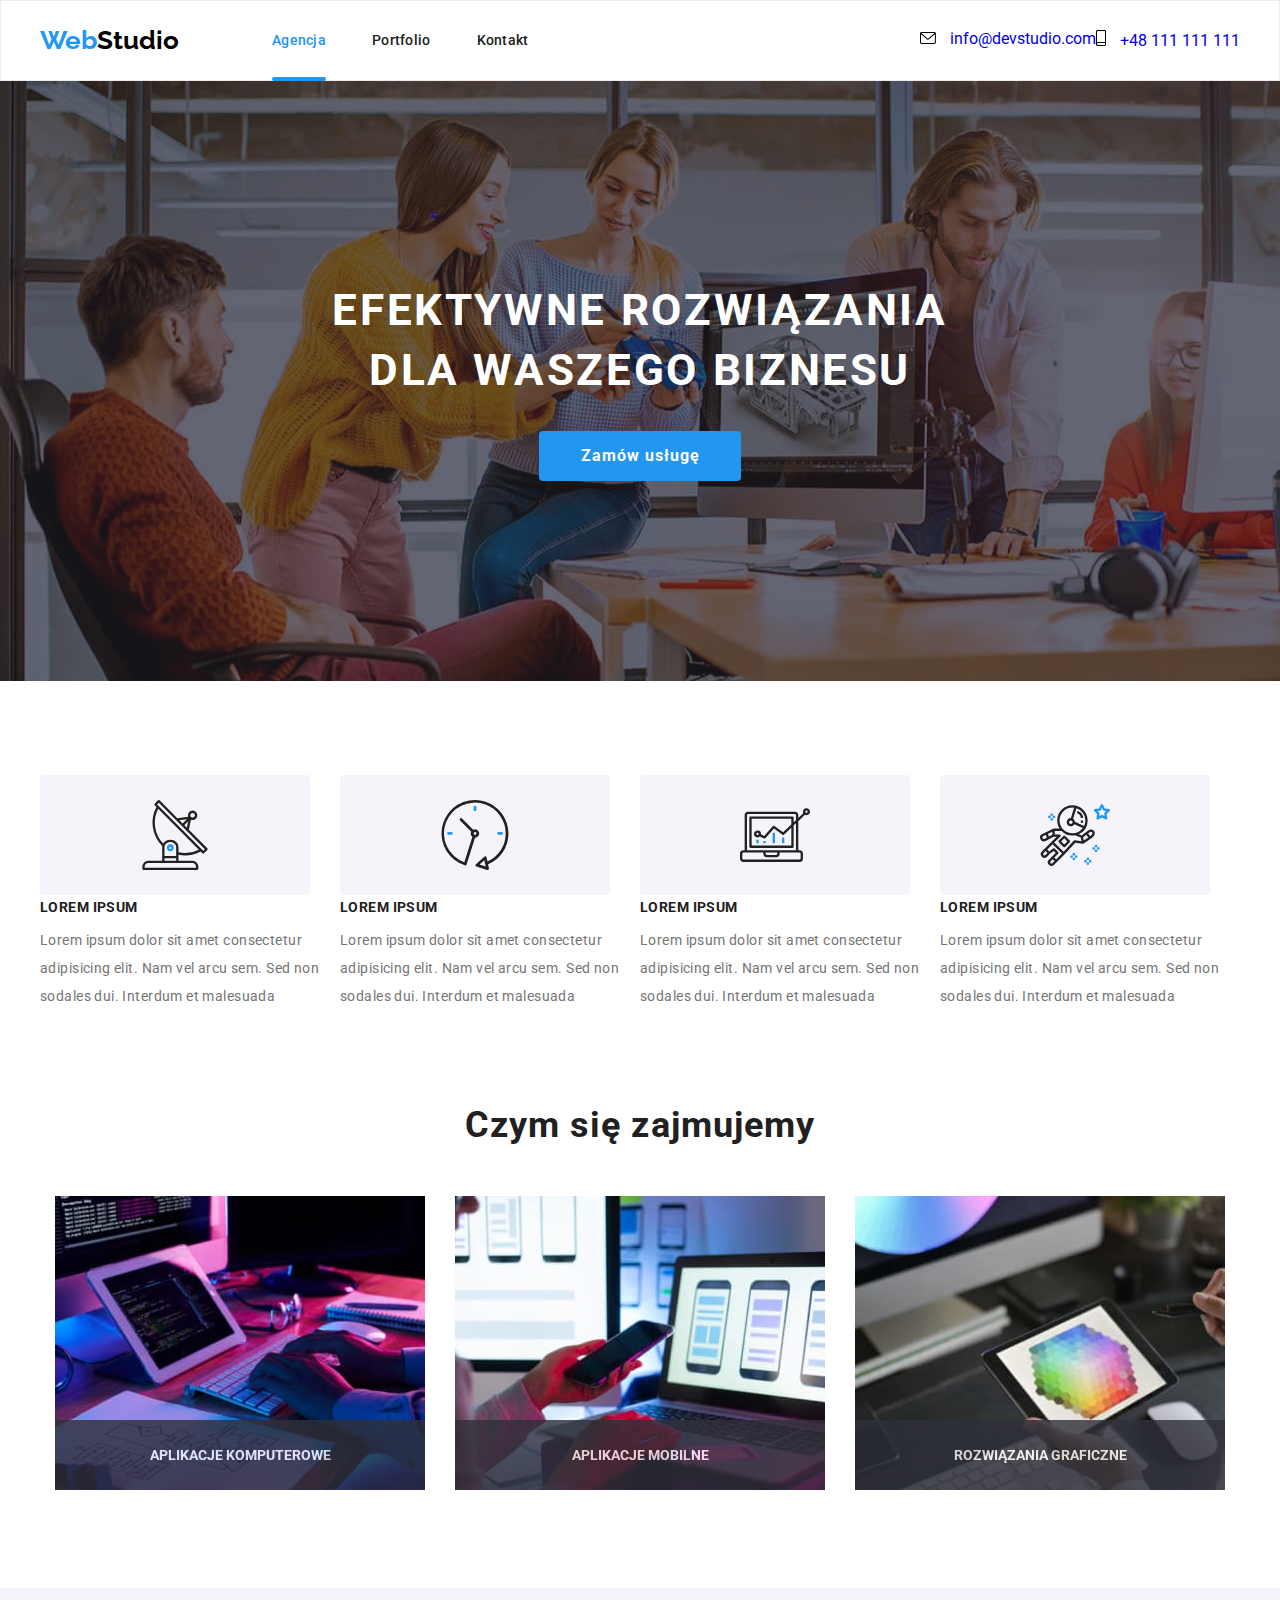
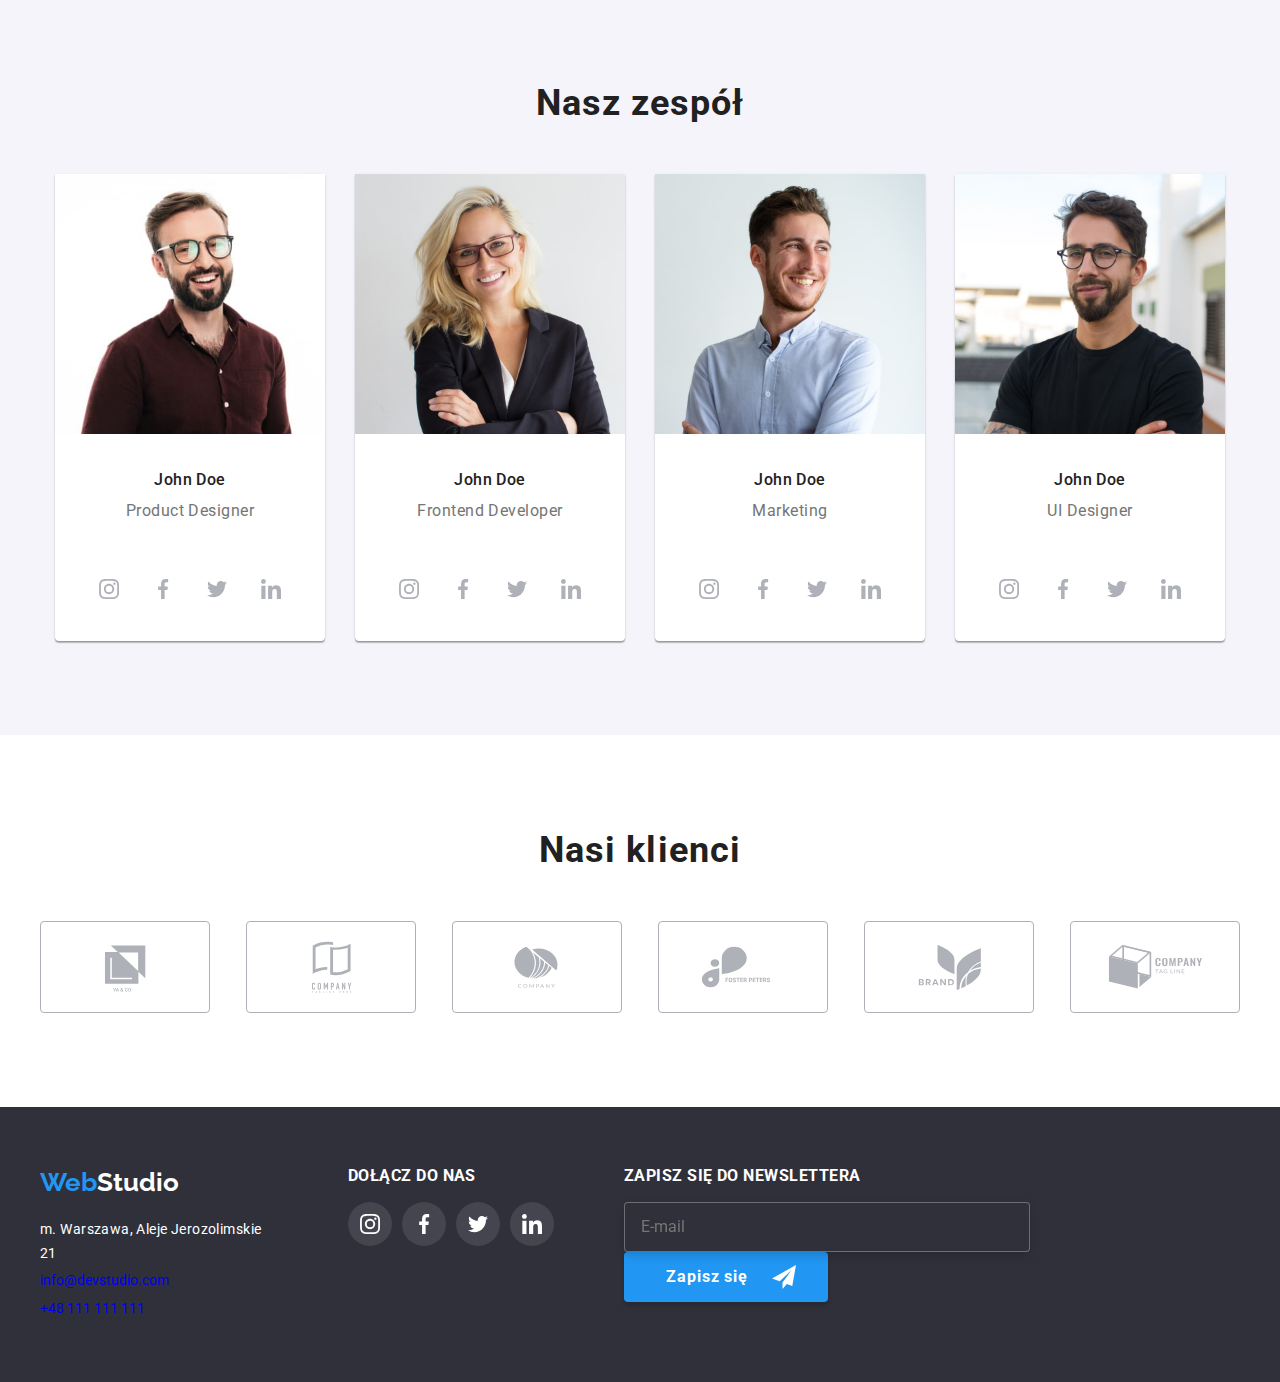
==== commit 3ba75935: "a" ====
--- a/index.html
+++ b/index.html
@@ -12,11 +12,11 @@
   <link rel="stylesheet" href="css/modern-normalizer.css" />
   <link rel="stylesheet" href="./css/main.min.css" />
 </head>
-<body class="body">
+<body>
   <header class="header">
     <div class="container header__container">
       <nav class="header__nav">
-        <a class="header__logo" href="index.html"><span class="header__logo-studio">Web</span>Studio</a>
+        <a class="logo" href="index.html">Web<span class="logo--dark">Studio</span></a>
         <ul class="benefits">
 
           <li><a class="header__menu-item header__menu-item--active" href="index.html">Agencja</a></li>
@@ -27,14 +27,14 @@
       <ul class="header__contacts">
         <li>
           <a class="header__contacts-link" href="mailto:info@devstudio">
-            <svg width="16px" height="12px">
+            <svg class="header__icon" width="16px" height="12px">
               <use href="./images/icons.svg#icon-envelope-1"></use>
             </svg>
             info@devstudio.com
           </a>
         </li>
         <li>
-          <a class="header__contacts-link" href="tel:+48111111111"><svg width="10px" height="16px">
+          <a class="header__contacts-link" href="tel:+48111111111"><svg class="header__icon" width="10px" height="16px">
               <use href="./images/icons.svg#icon-smartphone"></use>
             </svg>
             +48 111 111 111</a>
@@ -53,7 +53,7 @@
       <div class="container">
         <ul class="offer">
           <li>
-            <svg class="offer__icons" width="270px" height="120px" radius="4px">
+            <svg class="offer__icon" width="270px" height="120px" radius="4px">
               <use href="./images/icons.svg#icon-Group-1"></use>
             </svg>
             <h3 class="offer__title">Lorem ipsum</h3>
@@ -63,7 +63,7 @@
             </p>
           </li>
           <li>
-            <svg class="offer__icons" width="270px" height="120px" radius="4px">
+            <svg class="offer__icon" width="270px" height="120px" radius="4px">
               <use href="./images/icons.svg#icon-Group-2"></use>
             </svg>
             <h3 class="offer__title">Lorem ipsum</h3>
@@ -73,7 +73,7 @@
             </p>
           </li>
           <li>
-            <svg class="offer__icons" width="270px" height="120px" radius="4px">
+            <svg class="offer__icon" width="270px" height="120px" radius="4px">
               <use href="./images/icons.svg#icon-Group-3"></use>
             </svg>
             <h3 class="offer__title">Lorem ipsum</h3>
@@ -83,7 +83,7 @@
             </p>
           </li>
           <li>
-            <svg class="offer__icons" width="270px" height="120px" radius="4px">
+            <svg class="offer__icon" width="270px" height="120px" radius="4px">
               <use href="./images/icons.svg#icon-Group-4"></use>
             </svg>
             <h3 class="offer__title">Lorem ipsum</h3>
@@ -120,7 +120,7 @@
         </ul>
       </div>
     </section>
-    <section class="crew">
+    <section class="section section--dark">
       <div class="container">
         <h2 class="section__header">Nasz zespół</h2>
 
@@ -128,23 +128,23 @@
           <li>
             <div class="card__box">
               <img src="./images/man.jpg" alt="Mężczyzna" width="270" height="260" />
-              <h3 class="card__names">John Doe</h3>
+              <h3 class="card__name">John Doe</h3>
               <p class="card__paragraph">Product Designer</p>
               <div class="social-media">
                 <button class="social-media__button">
-                  <svg class="social-media__icons" width="20px" height="20px">
+                  <svg class="social-media__icon" width="20px" height="20px">
                     <use href="./images/icons.svg#icon-instagram-2"></use>
                   </svg></button>
                 <button class="social-media__button">
-                  <svg class="social-media__icons" width="20px" height="20px">
+                  <svg class="social-media__icon" width="20px" height="20px">
                     <use href="./images/icons.svg#icon-facebook-1"></use>
                   </svg></button>
                 <button class="social-media__button">
-                  <svg class="social-media__icons" width="20px" height="20px">
+                  <svg class="social-media__icon" width="20px" height="20px">
                     <use href="./images/icons.svg#icon-twitter-1"></use>
                   </svg></button>
                 <button class="social-media__button">
-                  <svg class="social-media__icons" width="20px" height="20px">
+                  <svg class="social-media__icon" width="20px" height="20px">
                     <use href="./images/icons.svg#icon-linkedin-1"></use>
                   </svg></button>
               </div>
@@ -152,23 +152,23 @@
           <li>
             <div class="card__box">
               <img src="./images/woman.jpg" alt="Kobieta" width="270" height="260" />
-              <h3 class="card__names">John Doe</h3>
+              <h3 class="card__name">John Doe</h3>
               <p class="card__paragraph">Frontend Developer</p>
               <div class="social-media">
                 <button class="social-media__button">
-                  <svg class="social-media__icons" width="20px" height="20px">
+                  <svg class="social-media__icon" width="20px" height="20px">
                     <use href="./images/icons.svg#icon-instagram-2"></use>
                   </svg></button>
                 <button class="social-media__button">
-                  <svg class="social-media__icons" width="20px" height="20px">
+                  <svg class="social-media__icon" width="20px" height="20px">
                     <use href="./images/icons.svg#icon-facebook-1"></use>
                   </svg></button>
                 <button class="social-media__button">
-                  <svg class="social-media__icons" width="20px" height="20px">
+                  <svg class="social-media__icon" width="20px" height="20px">
                     <use href="./images/icons.svg#icon-twitter-1"></use>
                   </svg></button>
                 <button class="social-media__button">
-                  <svg class="social-media__icons" width="20px" height="20px">
+                  <svg class="social-media__icon" width="20px" height="20px">
                     <use href="./images/icons.svg#icon-linkedin-1"></use>
                   </svg></button>
               </div>
@@ -177,23 +177,23 @@
           <li>
             <div class="card__box">
               <img src="./images/man1.jpg" alt="Mężczyzna" width="270" height="260" />
-              <h3 class="card__names">John Doe</h3>
+              <h3 class="card__name">John Doe</h3>
               <p class="card__paragraph">Marketing</p>
               <div class="social-media">
                 <button class="social-media__button">
-                  <svg class="social-media__icons" width="20px" height="20px">
+                  <svg class="social-media__icon" width="20px" height="20px">
                     <use href="./images/icons.svg#icon-instagram-2"></use>
                   </svg></button>
                 <button class="social-media__button">
-                  <svg class="social-media__icons" width="20px" height="20px">
+                  <svg class="social-media__icon" width="20px" height="20px">
                     <use href="./images/icons.svg#icon-facebook-1"></use>
                   </svg></button>
                 <button class="social-media__button">
-                  <svg class="social-media__icons" width="20px" height="20px">
+                  <svg class="social-media__icon" width="20px" height="20px">
                     <use href="./images/icons.svg#icon-twitter-1"></use>
                   </svg></button>
                 <button class="social-media__button">
-                  <svg class="social-media__icons" width="20px" height="20px">
+                  <svg class="social-media__icon" width="20px" height="20px">
                     <use href="./images/icons.svg#icon-linkedin-1"></use>
                   </svg></button>
               </div>
@@ -202,23 +202,23 @@
           <li>
             <div class="card__box">
               <img src="./images/man2.jpg" alt="Mężczyzna" width="270" height="260" />
-              <h3 class="card__names">John Doe</h3>
+              <h3 class="card__name">John Doe</h3>
               <p class="card__paragraph">UI Designer</p>
               <div class="social-media">
                 <button class="social-media__button">
-                  <svg class="social-media__icons" width="20px" height="20px">
+                  <svg class="social-media__icon" width="20px" height="20px">
                     <use href="./images/icons.svg#icon-instagram-2"></use>
                   </svg></button>
                 <button class="social-media__button">
-                  <svg class="social-media__icons" width="20px" height="20px">
+                  <svg class="social-media__icon" width="20px" height="20px">
                     <use href="./images/icons.svg#icon-facebook-1"></use>
                   </svg></button>
                 <button class="social-media__button">
-                  <svg class="social-media__icons" width="20px" height="20px">
+                  <svg class="social-media__icon" width="20px" height="20px">
                     <use href="./images/icons.svg#icon-twitter-1"></use>
                   </svg></button>
                 <button class="social-media__button">
-                  <svg class="social-media__icons" width="20px" height="20px">
+                  <svg class="social-media__icon" width="20px" height="20px">
                     <use href="./images/icons.svg#icon-linkedin-1"></use>
                   </svg></button>
               </div>
@@ -232,22 +232,22 @@
       <h2 class="section__header">Nasi klienci</h2>
       <div class="container">
         <ul class="benefits">
-          <li class="clients__icons"><svg width="106px" height="60px">
+          <li class="clients__icon"><svg width="106px" height="60px">
               <use href="./images/icons.svg#icon-Logo"></use>
             </svg></li>
-          <li class="clients__icons"> <svg width="106px" height="60px">
+          <li class="clients__icon"> <svg width="106px" height="60px">
               <use href="./images/icons.svg#icon-Logo-1"></use>
             </svg></li>
-          <li class="clients__icons"><svg width="106px" height="60px">
+          <li class="clients__icon"><svg width="106px" height="60px">
               <use href="./images/icons.svg#icon-Logo-2"></use>
             </svg></li>
-          <li class="clients__icons"><svg width="106px" height="60px">
+          <li class="clients__icon"><svg width="106px" height="60px">
               <use href="./images/icons.svg#icon-Logo-3"></use>
             </svg></li>
-          <li class="clients__icons"><svg width="106px" height="60px">
+          <li class="clients__icon"><svg width="106px" height="60px">
               <use href="./images/icons.svg#icon-Logo-4"></use>
             </svg></li>
-          <li class="clients__icons"><svg width="106px" height="60px">
+          <li class="clients__icon"><svg width="106px" height="60px">
               <use href="./images/icons.svg#icon-Logo-5"></use>
             </svg></li>
         </ul>
@@ -255,14 +255,14 @@
     </section>
   </main>
   <footer class="footer">
-    <div class="footer__container">
+    <div class="container">
       <ul class="footer__list">
         <li>
-          <a class="footer__logo" href="index.html"><span class="header__logo-studio">Web</span>Studio</a>
+          <a class="logo" href="index.html">Web<span class="logo--light">Studio</span></a>
           <address class="address" id="kontakt">
             <ul>
               <li>
-                <p class="footer__list-paragraph">m. Warszawa, Aleje Jerozolimskie 21</p>
+                <p class="footer__paragraph">m. Warszawa, Aleje Jerozolimskie 21</p>
               </li>
               <li>
                 <a class="header__contacts-link" href="mailto:info@devstudio">info@devstudio.com</a>
@@ -273,7 +273,7 @@
             </ul>
         </li>
         <li>
-          <h3 class="footer__list-title">DOŁĄCZ DO NAS</h3>
+          <h3 class="footer__title">DOŁĄCZ DO NAS</h3>
           <div class="social-media">
             <button class="social-media__button">
               <svg width="20px" height="20px">
@@ -294,13 +294,13 @@
           </div>
         <li>
 
-          <h3 class="footer__list-title">ZAPISZ SIĘ DO NEWSLETTERA</h3>
+          <h3 class="footer__title">ZAPISZ SIĘ DO NEWSLETTERA</h3>
           <div class="footer__newsletter">
             <form name="signup_form" autocomplete="on" novalidate>
               <label>
 
-                <input class="footer__newsletter-field" type="email" name="email" placeholder="E-mail" />
-                <button class="footer__newsletter-button" type="submit">Zapisz się <svg class="footer__newsletter-icon"
+                <input class="footer__field" type="email" name="email" placeholder="E-mail" />
+                <button class="footer__button" type="submit">Zapisz się <svg class="footer__newsletter-icon"
                     width="24px" height="24px">
                     <use href="./images/icons.svg#icon-icon-send"></use>
                   </svg>
@@ -323,10 +323,10 @@
           <li>
 
             <label class="form__label">
-              <p class="form__label-paragraph">Imię</p>
-
-              <input class="form__label-field" type="text" name="username" />
-              <svg class="form__label-icons" width="18px" height="18px">
+              <p class="form__paragraph">Imię</p>
+
+              <input class="form__field" type="text" name="username" />
+              <svg class="form__icon" width="18px" height="18px">
                 <use href="./images/icons.svg#icon-person-black-18dp-1"></use>
               </svg>
 
@@ -334,10 +334,10 @@
           </li>
           <li>
             <label class="form__label">
-              <p class="form__label-paragraph">Telefon</p>
-
-              <input class="form__label-field" type="text" name="phone number" />
-              <svg class="form__label-icons" width="18px" height="18px">
+              <p class="form__paragraph">Telefon</p>
+
+              <input class="form__field" type="text" name="phone number" />
+              <svg class="form__icon" width="18px" height="18px">
                 <use href="./images/icons.svg#icon-phone-black-18dp-1"></use>
               </svg>
 
@@ -345,10 +345,10 @@
           </li>
           <li>
             <label class="form__label">
-              <p class="form__label-paragraph">Email</p>
-
-              <input class="form__label-field" type="email" name="email" />
-              <svg class="form__label-icons" width="18px" height="18px">
+              <p class="form__paragraph">Email</p>
+
+              <input class="form__field" type="email" name="email" />
+              <svg class="form__icon" width="18px" height="18px">
                 <use href="./images/icons.svg#icon-email-black-18dp-1"></use>
               </svg>
 
@@ -356,7 +356,7 @@
           </li>
           <li>
             <label>
-              <p class="form__label-paragraph">Komentarz</p>
+              <p class="form__paragraph">Komentarz</p>
               <textarea class="form__comment" name="feedback" rows="5" placeholder="Wprowadź tekst"></textarea>
             </label>
           </li>
--- a/css/main.min.css
+++ b/css/main.min.css
@@ -1 +1 @@
-:root{--font-primary: "Roboto", sans-serif;--font-secondary: "Raleway", sans-serif;--text-color-primary: rgba(33, 33, 33, 1);--text-color-secondary: rgba(0, 0, 0, 1);--text-color-tertiary: rgba(33, 150, 243, 1);--text-color-quaternary: rgba(255, 255, 255, 1);--text-color-quinary: rgba(117, 117, 117, 1);--text-color-senary: rgba(255, 255, 255, 0.6);--background-color-primary: rgba(255, 255, 255, 1);--background-color-tertiary: rgba(47, 48, 58, 1);--background-color-quaternary: rgba(33, 150, 243, 1);--background-color-quinary: rgba(245, 244, 250, 1);--color-primary: rgba(175, 177, 184, 1);--color-secondary: rgba(117, 117, 117, 0.5);--color-tertiary: rgba(117, 117, 117, 1)}*{margin:0;padding:0}ul{list-style:none}a{text-decoration:none}.section{padding-top:94px;padding-bottom:94px}.section__header{color:var(--text-color-primary);font-weight:700;font-size:36px;line-height:1.17;text-align:center;letter-spacing:.03em;margin-bottom:50px}.container{margin:0 auto;max-width:1200px}.body{font-family:var(--font-primary);color:var(--text-color-primary)}/*! modern-normalize v1.1.0 | MIT License | https://github.com/sindresorhus/modern-normalize */*,::after,::before{-webkit-box-sizing:border-box;box-sizing:border-box}html{-moz-tab-size:4;-o-tab-size:4;tab-size:4}html{line-height:1.15;-webkit-text-size-adjust:100%}body{margin:0}body{font-family:system-ui,-apple-system,"Segoe UI",Roboto,Helvetica,Arial,sans-serif,"Apple Color Emoji","Segoe UI Emoji"}hr{height:0;color:inherit}abbr[title]{-webkit-text-decoration:underline dotted;text-decoration:underline dotted}b,strong{font-weight:bolder}code,kbd,pre,samp{font-family:ui-monospace,SFMono-Regular,Consolas,"Liberation Mono",Menlo,monospace;font-size:1em}small{font-size:80%}sub,sup{font-size:75%;line-height:0;position:relative;vertical-align:baseline}sub{bottom:-0.25em}sup{top:-0.5em}table{text-indent:0;border-color:inherit}button,input,optgroup,select,textarea{font-family:inherit;font-size:100%;line-height:1.15;margin:0}button,select{text-transform:none}[type=button],[type=reset],[type=submit],button{-webkit-appearance:button;-moz-appearance:button;appearance:button}::-moz-focus-inner{border-style:none;padding:0}:-moz-focusring{outline:1px dotted ButtonText}:-moz-ui-invalid{box-shadow:none}legend{padding:0}progress{vertical-align:baseline}::-webkit-inner-spin-button,::-webkit-outer-spin-button{height:auto}[type=search]{-webkit-appearance:textfield;-moz-appearance:textfield;appearance:textfield;outline-offset:-2px}::-webkit-search-decoration{-webkit-appearance:none}::-webkit-file-upload-button{-webkit-appearance:button;font:inherit}summary{display:list-item}.crew{background-color:var(--background-color-quinary);padding-top:94px;padding-bottom:94px}.cards{display:-webkit-box;display:-ms-flexbox;display:flex;-ms-flex-wrap:wrap;flex-wrap:wrap;-webkit-box-pack:center;-ms-flex-pack:center;justify-content:center;gap:30px}.card{position:relative}.card__names{color:var(--text-color-primary);font-weight:500;font-size:16px;line-height:1.33;text-align:center;letter-spacing:.03em;padding-top:30px;padding-bottom:10px}.card__paragraph{color:var(--text-color-quinary);font-size:16px;line-height:1.33;text-align:center;letter-spacing:.03em;padding-bottom:30px}.card__box{background:var(--background-color-primary);-webkit-box-shadow:0px 1px 3px rgba(0,0,0,.12),0px 1px 1px rgba(0,0,0,.14),0px 2px 1px rgba(0,0,0,.2);box-shadow:0px 1px 3px rgba(0,0,0,.12),0px 1px 1px rgba(0,0,0,.14),0px 2px 1px rgba(0,0,0,.2);border-radius:0px 0px 4px 4px}.card__label{position:absolute;text-align:center;padding-top:27px;width:370px;height:70px;font-weight:700;font-size:14px;color:var(--text-color-quaternary);background:var(--background-color-tertiary);opacity:.8;top:224px}.social-media{display:-webkit-box;display:-ms-flexbox;display:flex;-webkit-box-pack:center;-ms-flex-pack:center;justify-content:center;padding-top:16px;gap:10px}.social-media__icons{fill:#afb1b8}.social-media__button{background:rgba(255,255,255,.1);width:44px;height:44px;border-radius:50%;cursor:pointer;padding:12px;border:none;margin-bottom:30px}.social-media__button:focus,.social-media__button:hover{background:var(--background-color-quaternary)}.social-media__button:focus .social-media__icons,.social-media__button:hover .social-media__icons{fill:var(--background-color-primary)}.modal{width:528px;height:581px;background:var(--background-color-primary);-webkit-box-shadow:0px 1px 3px rgba(0,0,0,.12),0px 1px 1px rgba(0,0,0,.14),0px 2px 1px rgba(0,0,0,.2);box-shadow:0px 1px 3px rgba(0,0,0,.12),0px 1px 1px rgba(0,0,0,.14),0px 2px 1px rgba(0,0,0,.2);border-radius:4px}.modal__overley{display:-webkit-box;display:-ms-flexbox;display:flex;position:fixed;-webkit-box-pack:center;-ms-flex-pack:center;justify-content:center;-webkit-box-align:center;-ms-flex-align:center;align-items:center;width:100%;height:100%;left:0px;top:0px;background:rgba(0,0,0,.2)}.modal__button-close{position:relative;cursor:pointer;background:var(--background-color-primary);border:1px solid rgba(0,0,0,.1);border-radius:50%;width:30px;height:30px;left:490px;top:8px}.modal__title{display:-webkit-box;display:-ms-flexbox;display:flex;-webkit-box-pack:center;-ms-flex-pack:center;justify-content:center;font-size:20px;font-weight:700;line-height:1.17;letter-spacing:.03em;text-align:center}.modal__link{font-size:14px;font-weight:400;line-height:1.71;letter-spacing:.03em;text-decoration:underline;color:var(--background-color-quaternary)}.modal__button{background:#2196f3;-webkit-box-shadow:0px 4px 4px rgba(0,0,0,.15);box-shadow:0px 4px 4px rgba(0,0,0,.15);border-radius:4px;border:none;cursor:pointer;color:var(--background-color-primary);font-size:16px;font-weight:700;line-height:1.87;letter-spacing:.06em;padding:10px 76px}.modal__form-checkbox:checked{border:none;background-image:url("../images/icons.svg#icon-Vector");background-position:center;background-repeat:no-repeat;background-size:cover;-webkit-box-shadow:none;box-shadow:none}.modal__is-hidden{display:none;visibility:hidden}.footer{background-color:var(--background-color-tertiary)}.footer__logo{color:var(--text-color-quaternary);font-family:var(--font-secondary);font-weight:700;font-size:26px;line-height:1.17}.footer__list{display:-webkit-box;display:-ms-flexbox;display:flex;gap:70px}.footer__list-title{color:var(--text-color-quaternary);font-weight:700;font-size:16px;letter-spacing:.03em;line-height:1.17}.footer__list-paragraph{color:var(--background-color-primary);font-weight:400;font-size:14px;line-height:1.71;letter-spacing:.03em;font-style:normal}.footer__icon{fill:var(--background-color-primary)}.footer__newsletter{padding-top:16px}.footer__newsletter-field{padding:15px 185px 15px 16px;margin-right:12px;border:1px solid rgba(255,255,255,.3);-webkit-filter:drop-shadow(0px 4px 4px rgba(0, 0, 0, 0.15));filter:drop-shadow(0px 4px 4px rgba(0, 0, 0, 0.15));border-radius:4px;background:#2f303a}.footer__newsletter-icon{fill:var(--background-color-primary);margin-left:24px}.footer__newsletter-button{display:-webkit-inline-box;display:-ms-inline-flexbox;display:inline-flex;color:var(--text-color-quaternary);font-weight:700;background-color:var(--background-color-quaternary);cursor:pointer;font-size:16px;line-height:1.87;border:none;letter-spacing:.06em;-webkit-box-shadow:0px 4px 4px rgba(0,0,0,.15);box-shadow:0px 4px 4px rgba(0,0,0,.15);border-radius:4px;padding-left:42px;-webkit-box-align:center;-ms-flex-align:center;align-items:center;padding:10px 32px 10px 42px}.footer__container{padding-top:60px;padding-bottom:60px;margin:0 auto;max-width:1200px}.address{color:var(--text-color-quaternary);font-size:14px;line-height:2;font-style:normal;padding-top:20px}.header{background-color:var(--background-color-primary);border:1px solid #ececec}.header__logo{color:var(--text-color-secondary);font-family:var(--font-secondary);font-weight:700;font-size:26px;text-align:center;line-height:1.17;margin-right:93px}.header__logo-studio{color:var(--text-color-tertiary)}.header__menu-item{display:-webkit-box;display:-ms-flexbox;display:flex;position:relative;color:var(--text-color-primary);font-weight:500;font-size:14px;line-height:1.17;margin-right:46px;letter-spacing:.02em}.header__menu-item:hover,.header__menu-item:focus{color:var(--text-color-tertiary)}.header__container{display:-webkit-box;display:-ms-flexbox;display:flex;-webkit-box-pack:justify;-ms-flex-pack:justify;justify-content:space-between;padding-top:24px;padding-bottom:25px;margin:0 auto;max-width:1200px}.header__menu-item--active{color:var(--background-color-quaternary)}.header__menu-item--active::after{position:absolute;content:"";background:var(--background-color-quaternary);height:4px;width:100%;border-radius:2px;top:45px;left:0}.header__nav{display:-webkit-box;display:-ms-flexbox;display:flex;-webkit-box-align:center;-ms-flex-align:center;align-items:center}.header__contacts{position:relative;display:-webkit-box;display:-ms-flexbox;display:flex;-webkit-box-pack:justify;-ms-flex-pack:justify;justify-content:space-between;-webkit-box-align:center;-ms-flex-align:center;align-items:center}.header__contacts-link{margin-right:30px;-webkit-box-align:center;-ms-flex-align:center;align-items:center;color:var(--text-color-quinary);font-weight:500;font-size:14px;line-height:1.17;letter-spacing:.02em;gap:10px;font-style:normal}.header__contacts-link:focus,.header__contacts-link:hover{color:var(--background-color-quaternary);fill:var(--background-color-quaternary)}.portfolio__btn-list{display:-webkit-box;display:-ms-flexbox;display:flex;margin-bottom:50px;-webkit-box-pack:center;-ms-flex-pack:center;justify-content:center}.portfolio__btn-list--button{color:var(--text-color-primary);font-weight:500;background-color:var(--background-color-quinary);cursor:pointer;border:none;font-size:16px;line-height:1.62;text-align:center;letter-spacing:.03em;margin-right:8px;padding:6px 22px;border-radius:4px}.portfolio__btn-list--button:focus,.portfolio__btn-list--button:hover{color:var(--text-color-quaternary);background-color:var(--background-color-quaternary);-webkit-box-shadow:0 2px 2px 0 rgba(0,0,0,.12);box-shadow:0 2px 2px 0 rgba(0,0,0,.12)}.portfolio__btn-list--border{position:relative;background:var(--background-color-primary);border:1px solid #eee;overflow:hidden}.portfolio__btn-list--border:hover{background:var(--background-color-primary);border:1px solid #eee;-webkit-box-shadow:1px 4px 6px 0 rgba(0,0,0,.16);box-shadow:1px 4px 6px 0 rgba(0,0,0,.16)}.portfolio__btn-list--border:hover .overley{bottom:0}.portfolio__btn-list--paragraph{color:var(--text-color-quinary);font-size:16px;line-height:1.87;letter-spacing:.03em;padding-left:24px;padding-bottom:20px}.portfolio__btn-list--label{position:relative;background-color:var(--background-color-primary);z-index:1}.portfolio__btn-list--border:hover .overley{bottom:0}.portfolio__btn-list--overley{position:absolute;font-weight:400;font-size:18px;color:var(--text-color-quaternary);line-height:1.55;letter-spacing:.3;padding:49px 45px 49px 24px;width:370px;height:294px;background:rgba(33,150,243,.9);-webkit-transition:-webkit-transform 250ms cubic-bezier(0.4, 0, 0.2, 1);transition:-webkit-transform 250ms cubic-bezier(0.4, 0, 0.2, 1);transition:transform 250ms cubic-bezier(0.4, 0, 0.2, 1);transition:transform 250ms cubic-bezier(0.4, 0, 0.2, 1), -webkit-transform 250ms cubic-bezier(0.4, 0, 0.2, 1);-webkit-transform:translateY(0);transform:translateY(0)}.portfolio__btn-list--border:hover .portfolio__btn-list--overley,.portfolio__btn-list--border:focus .portfolio__btn-list--overley{-webkit-transform:translateY(-137.5%);transform:translateY(-137.5%)}.a{display:-webkit-box;display:-ms-flexbox;display:flex;-ms-flex-wrap:wrap;flex-wrap:wrap;-webkit-box-pack:center;-ms-flex-pack:center;justify-content:center;gap:30px}.benefits{position:relative;display:-webkit-box;display:-ms-flexbox;display:flex;-webkit-box-pack:justify;-ms-flex-pack:justify;justify-content:space-between;-webkit-box-align:center;-ms-flex-align:center;align-items:center}.benefits__title{font-size:18px;font-weight:700;letter-spacing:.06em;line-height:2;color:var(--text-color-primary);padding-left:24px;padding-top:20px}.slogan{display:-webkit-box;display:-ms-flexbox;display:flex;background-color:var(--background-color-tertiary);background-image:-webkit-gradient(linear, left bottom, left top, from(rgba(47, 48, 58, 0.4)), color-stop(80%, rgba(47, 48, 58, 0.4))),url(../images/overlay.jpg);background-image:linear-gradient(to top, rgba(47, 48, 58, 0.4) 0%, rgba(47, 48, 58, 0.4) 80%),url(../images/overlay.jpg);text-align:center;-webkit-box-pack:center;-ms-flex-pack:center;justify-content:center;padding-top:200px;padding-bottom:200px;background-size:cover}.slogan__title{color:var(--text-color-quaternary);letter-spacing:.06em;font-size:44px;line-height:1.36;margin-bottom:30px;width:696px}.slogan__button{color:var(--text-color-quaternary);font-weight:700;background-color:var(--background-color-quaternary);cursor:pointer;font-size:16px;line-height:1.87;border:none;letter-spacing:.06em;padding:10px 41px 10px 42px;border-radius:4px}.clients{padding-top:94px;padding-bottom:94px;background-color:var(--background-color-primary)}.clients__icons{fill:var(--color-primary);border:1px solid var(--color-primary);border-radius:4px;width:170px;height:92px;padding:16px 32px}.clients__icons:focus,.clients__icons:hover{border-color:var(--background-color-quaternary);fill:var(--background-color-quaternary)}.section--lorem{padding-top:94px;background-color:var(--background-color-primary)}.offer{position:relative;display:-webkit-box;display:-ms-flexbox;display:flex;-webkit-box-pack:justify;-ms-flex-pack:justify;justify-content:space-between;-webkit-box-align:center;-ms-flex-align:center;align-items:center}.offer__icons{margin-bottom:30px}.offer__title{color:var(--text-color-primary);font-weight:700;text-transform:uppercase;font-size:14px;line-height:1.17;letter-spacing:.03em;margin-bottom:10px}.offer__paragraph{color:var(--text-color-quinary);font-size:14px;line-height:2;letter-spacing:.03em}.form{display:-webkit-box;display:-ms-flexbox;display:flex;-webkit-box-orient:vertical;-webkit-box-direction:normal;-ms-flex-direction:column;flex-direction:column}.form__comment{width:448px;height:120px;border:1px solid rgba(33,33,33,.2);border-radius:4px;resize:none;color:var(--color-secondary);font-size:12px;font-weight:400;line-height:1.16;letter-spacing:.01em;padding-top:12px;padding-left:16px}.form__comment:focus,.form__comment:hover{border:1px solid var(--background-color-quaternary);outline:none}.form__list{display:-webkit-box;display:-ms-flexbox;display:flex;-ms-flex-wrap:wrap;flex-wrap:wrap;-webkit-box-pack:center;-ms-flex-pack:center;justify-content:center;-ms-flex-line-pack:distribute;align-content:space-around;min-height:501px}.form__label{position:relative;width:448px;height:40px}.form__label-paragraph{color:var(--color-tertiary);font-size:12px;font-weight:400;line-height:1.16px;letter-spacing:.01em;margin-bottom:8px}.form__label-field{position:relative;width:448px;height:40px;border:1px solid rgba(33,33,33,.2);border-radius:4px;padding-left:42px;outline:none}.form__label-field:hover,.form__label-field:focus{border:1px solid var(--background-color-quaternary);outline:none}.form__label-icons{position:absolute;margin-top:11px;margin-left:12px;left:0;fill:var(--text-color-primary)}.form__label:hover .form__label-icons,.form__label:focus .form__label-icons{fill:var(--background-color-quaternary)}/*# sourceMappingURL=main.min.css.map */+/*! modern-normalize v1.1.0 | MIT License | https://github.com/sindresorhus/modern-normalize */*,::after,::before{-webkit-box-sizing:border-box;box-sizing:border-box}html{-moz-tab-size:4;-o-tab-size:4;tab-size:4}html{line-height:1.15;-webkit-text-size-adjust:100%}body{margin:0}body{font-family:system-ui,-apple-system,"Segoe UI",Roboto,Helvetica,Arial,sans-serif,"Apple Color Emoji","Segoe UI Emoji"}hr{height:0;color:inherit}abbr[title]{-webkit-text-decoration:underline dotted;text-decoration:underline dotted}b,strong{font-weight:bolder}code,kbd,pre,samp{font-family:ui-monospace,SFMono-Regular,Consolas,"Liberation Mono",Menlo,monospace;font-size:1em}small{font-size:80%}sub,sup{font-size:75%;line-height:0;position:relative;vertical-align:baseline}sub{bottom:-0.25em}sup{top:-0.5em}table{text-indent:0;border-color:inherit}button,input,optgroup,select,textarea{font-family:inherit;font-size:100%;line-height:1.15;margin:0}button,select{text-transform:none}[type=button],[type=reset],[type=submit],button{-webkit-appearance:button;-moz-appearance:button;appearance:button}::-moz-focus-inner{border-style:none;padding:0}:-moz-focusring{outline:1px dotted ButtonText}:-moz-ui-invalid{box-shadow:none}legend{padding:0}progress{vertical-align:baseline}::-webkit-inner-spin-button,::-webkit-outer-spin-button{height:auto}[type=search]{-webkit-appearance:textfield;-moz-appearance:textfield;appearance:textfield;outline-offset:-2px}::-webkit-search-decoration{-webkit-appearance:none}::-webkit-file-upload-button{-webkit-appearance:button;font:inherit}summary{display:list-item}:root{--font-primary: "Roboto", sans-serif;--font-secondary: "Raleway", sans-serif;--text-color-primary: rgba(33, 33, 33, 1);--text-color-secondary: rgba(0, 0, 0, 1);--text-color-tertiary: rgba(33, 150, 243, 1);--text-color-quaternary: rgba(255, 255, 255, 1);--text-color-quinary: rgba(117, 117, 117, 1);--text-color-senary: rgba(255, 255, 255, 0.6);--background-color-primary: rgba(255, 255, 255, 1);--background-color-tertiary: rgba(47, 48, 58, 1);--background-color-quaternary: rgba(33, 150, 243, 1);--background-color-quinary: rgba(245, 244, 250, 1);--color-primary: rgba(175, 177, 184, 1);--color-secondary: rgba(117, 117, 117, 0.5);--color-tertiary: rgba(117, 117, 117, 1);--color-quaternary: rgba(255, 255, 255, 0.6)}*{margin:0;padding:0}ul{list-style:none}a{text-decoration:none}.section{padding-top:94px;padding-bottom:94px}.section__header{color:var(--text-color-primary);font-weight:700;font-size:36px;line-height:1.17;text-align:center;letter-spacing:.03em;margin-bottom:50px}.section--lorem{padding-top:94px;background-color:var(--background-color-primary)}.container{margin:0 auto;max-width:1200px}body{font-family:var(--font-primary);color:var(--text-color-primary)}.section--dark{background-color:var(--background-color-quinary)}.cards{display:-webkit-box;display:-ms-flexbox;display:flex;-ms-flex-wrap:wrap;flex-wrap:wrap;-webkit-box-pack:center;-ms-flex-pack:center;justify-content:center;gap:30px}.card{position:relative}.card__name{color:var(--text-color-primary);font-weight:500;font-size:16px;line-height:1.33;text-align:center;letter-spacing:.03em;padding-top:30px;padding-bottom:10px}.card__paragraph{color:var(--text-color-quinary);font-size:16px;line-height:1.33;text-align:center;letter-spacing:.03em;padding-bottom:30px}.card__box{background:var(--background-color-primary);-webkit-box-shadow:0px 1px 3px rgba(0,0,0,.12),0px 1px 1px rgba(0,0,0,.14),0px 2px 1px rgba(0,0,0,.2);box-shadow:0px 1px 3px rgba(0,0,0,.12),0px 1px 1px rgba(0,0,0,.14),0px 2px 1px rgba(0,0,0,.2);border-radius:0px 0px 4px 4px}.card__label{position:absolute;text-align:center;padding-top:27px;width:370px;height:70px;font-weight:700;font-size:14px;color:var(--text-color-quaternary);background:var(--background-color-tertiary);opacity:.8;top:224px}.social-media{display:-webkit-box;display:-ms-flexbox;display:flex;-webkit-box-pack:center;-ms-flex-pack:center;justify-content:center;padding-top:16px;gap:10px}.social-media__icon{fill:#afb1b8}.social-media__button{background:rgba(255,255,255,.1);width:44px;height:44px;border-radius:50%;cursor:pointer;padding:12px;border:none;margin-bottom:30px}.social-media__button:focus,.social-media__button:hover{background:var(--background-color-quaternary)}.social-media__button:focus .social-media__icons,.social-media__button:hover .social-media__icons{fill:var(--background-color-primary)}.modal{width:528px;height:581px;background:var(--background-color-primary);-webkit-box-shadow:0px 1px 3px rgba(0,0,0,.12),0px 1px 1px rgba(0,0,0,.14),0px 2px 1px rgba(0,0,0,.2);box-shadow:0px 1px 3px rgba(0,0,0,.12),0px 1px 1px rgba(0,0,0,.14),0px 2px 1px rgba(0,0,0,.2);border-radius:4px}.modal__overley{display:-webkit-box;display:-ms-flexbox;display:flex;position:fixed;-webkit-box-pack:center;-ms-flex-pack:center;justify-content:center;-webkit-box-align:center;-ms-flex-align:center;align-items:center;width:100%;height:100%;left:0px;top:0px;background:rgba(0,0,0,.2)}.modal__button-close{position:relative;cursor:pointer;background:var(--background-color-primary);border:1px solid rgba(0,0,0,.1);border-radius:50%;width:30px;height:30px;left:490px;top:8px}.modal__title{display:-webkit-box;display:-ms-flexbox;display:flex;-webkit-box-pack:center;-ms-flex-pack:center;justify-content:center;font-size:20px;font-weight:700;line-height:1.17;letter-spacing:.03em;text-align:center}.modal__link{font-size:14px;font-weight:400;line-height:1.71;letter-spacing:.03em;text-decoration:underline;color:var(--background-color-quaternary)}.modal__button{background:#2196f3;-webkit-box-shadow:0px 4px 4px rgba(0,0,0,.15);box-shadow:0px 4px 4px rgba(0,0,0,.15);border-radius:4px;border:none;cursor:pointer;color:var(--background-color-primary);font-size:16px;font-weight:700;line-height:1.87;letter-spacing:.06em;padding:10px 76px}.modal__is-hidden{display:none;visibility:hidden}.footer{background-color:var(--background-color-tertiary);padding-top:60px;padding-bottom:60px}.footer__list{display:-webkit-box;display:-ms-flexbox;display:flex;gap:70px}.footer__title{color:var(--text-color-quaternary);font-weight:700;font-size:16px;letter-spacing:.03em;line-height:1.17}.footer__paragraph{color:var(--background-color-primary);font-weight:400;font-size:14px;line-height:1.71;letter-spacing:.03em;font-style:normal}.footer__icon{fill:var(--background-color-primary)}.footer__newsletter{padding-top:16px}.footer__newsletter-icon{fill:var(--background-color-primary);margin-left:24px}.footer__field{padding:15px 185px 15px 16px;margin-right:12px;border:1px solid rgba(255,255,255,.3);-webkit-filter:drop-shadow(0px 4px 4px rgba(0, 0, 0, 0.15));filter:drop-shadow(0px 4px 4px rgba(0, 0, 0, 0.15));border-radius:4px;background:#2f303a;color:var(--color-quaternary)}.footer__button{display:-webkit-inline-box;display:-ms-inline-flexbox;display:inline-flex;color:var(--text-color-quaternary);font-weight:700;background-color:var(--background-color-quaternary);cursor:pointer;font-size:16px;line-height:1.87;border:none;letter-spacing:.06em;-webkit-box-shadow:0px 4px 4px rgba(0,0,0,.15);box-shadow:0px 4px 4px rgba(0,0,0,.15);border-radius:4px;padding-left:42px;-webkit-box-align:center;-ms-flex-align:center;align-items:center;padding:10px 32px 10px 42px}.address{color:var(--text-color-quaternary);font-size:14px;line-height:2;font-style:normal;padding-top:20px}.header{background-color:var(--background-color-primary);border:1px solid #ececec}.header__container{display:-webkit-box;display:-ms-flexbox;display:flex;-webkit-box-align:center;-ms-flex-align:center;align-items:center;-webkit-box-pack:justify;-ms-flex-pack:justify;justify-content:space-between;padding-top:24px;padding-bottom:25px}.header__menu-item{display:-webkit-box;display:-ms-flexbox;display:flex;position:relative;color:var(--text-color-primary);font-weight:500;font-size:14px;line-height:1.17;margin-right:46px;letter-spacing:.02em}.header__menu-item:hover,.header__menu-item:focus{color:var(--text-color-tertiary)}.header__icon{margin-right:10px}.header__contacts{display:-webkit-box;display:-ms-flexbox;display:flex;-webkit-box-pack:justify;-ms-flex-pack:justify;justify-content:space-between}.header__link{margin-right:30px;color:var(--text-color-quinary);font-weight:500;font-size:14px;line-height:1.17;letter-spacing:.02em;font-style:normal}.header__link:focus,.header__link:hover{color:var(--background-color-quaternary);fill:var(--background-color-quaternary)}.header__menu-item--active{color:var(--background-color-quaternary)}.header__menu-item--active::after{position:absolute;content:"";background:var(--background-color-quaternary);height:4px;width:100%;border-radius:2px;top:45px;left:0}.header__nav{display:-webkit-box;display:-ms-flexbox;display:flex;-webkit-box-align:center;-ms-flex-align:center;align-items:center}.logo{color:var(--text-color-tertiary);font-family:var(--font-secondary);font-weight:700;font-size:26px;text-align:center;line-height:1.17}.logo--dark{color:var(--text-color-secondary);margin-right:93px}.logo--light{color:var(--text-color-quaternary)}.portfolio__btn-list{display:-webkit-box;display:-ms-flexbox;display:flex;margin-bottom:50px;-webkit-box-pack:center;-ms-flex-pack:center;justify-content:center}.portfolio__btn-list--button{color:var(--text-color-primary);font-weight:500;background-color:var(--background-color-quinary);cursor:pointer;border:none;font-size:16px;line-height:1.62;text-align:center;letter-spacing:.03em;margin-right:8px;padding:6px 22px;border-radius:4px}.portfolio__btn-list--button:focus,.portfolio__btn-list--button:hover{color:var(--text-color-quaternary);background-color:var(--background-color-quaternary);-webkit-box-shadow:0 2px 2px 0 rgba(0,0,0,.12);box-shadow:0 2px 2px 0 rgba(0,0,0,.12)}.portfolio__btn-list--border{position:relative;background:var(--background-color-primary);border:1px solid #eee;overflow:hidden}.portfolio__btn-list--border:hover{background:var(--background-color-primary);border:1px solid #eee;-webkit-box-shadow:1px 4px 6px 0 rgba(0,0,0,.16);box-shadow:1px 4px 6px 0 rgba(0,0,0,.16)}.portfolio__btn-list--border:hover .overley{bottom:0}.portfolio__btn-list--paragraph{color:var(--text-color-quinary);font-size:16px;line-height:1.87;letter-spacing:.03em;padding-left:24px;padding-bottom:20px}.portfolio__btn-list--label{position:relative;background-color:var(--background-color-primary);z-index:1}.portfolio__btn-list--border:hover .overley{bottom:0}.portfolio__btn-list--overley{position:absolute;font-weight:400;font-size:18px;color:var(--text-color-quaternary);line-height:1.55;letter-spacing:.3;padding:49px 45px 49px 24px;width:370px;height:294px;background:rgba(33,150,243,.9);-webkit-transition:-webkit-transform 250ms cubic-bezier(0.4, 0, 0.2, 1);transition:-webkit-transform 250ms cubic-bezier(0.4, 0, 0.2, 1);transition:transform 250ms cubic-bezier(0.4, 0, 0.2, 1);transition:transform 250ms cubic-bezier(0.4, 0, 0.2, 1), -webkit-transform 250ms cubic-bezier(0.4, 0, 0.2, 1);-webkit-transform:translateY(0);transform:translateY(0)}.portfolio__btn-list--border:hover .portfolio__btn-list--overley,.portfolio__btn-list--border:focus .portfolio__btn-list--overley{-webkit-transform:translateY(-137.5%);transform:translateY(-137.5%)}.a{display:-webkit-box;display:-ms-flexbox;display:flex;-ms-flex-wrap:wrap;flex-wrap:wrap;-webkit-box-pack:center;-ms-flex-pack:center;justify-content:center;gap:30px}.benefits{position:relative;display:-webkit-box;display:-ms-flexbox;display:flex;-webkit-box-pack:justify;-ms-flex-pack:justify;justify-content:space-between;-webkit-box-align:center;-ms-flex-align:center;align-items:center}.benefits__title{font-size:18px;font-weight:700;letter-spacing:.06em;line-height:2;color:var(--text-color-primary);padding-left:24px;padding-top:20px}.slogan{display:-webkit-box;display:-ms-flexbox;display:flex;background-color:var(--background-color-tertiary);background-image:-webkit-gradient(linear, left bottom, left top, from(rgba(47, 48, 58, 0.4)), color-stop(80%, rgba(47, 48, 58, 0.4))),url(../images/overlay.jpg);background-image:linear-gradient(to top, rgba(47, 48, 58, 0.4) 0%, rgba(47, 48, 58, 0.4) 80%),url(../images/overlay.jpg);text-align:center;-webkit-box-pack:center;-ms-flex-pack:center;justify-content:center;padding-top:200px;padding-bottom:200px;background-size:cover}.slogan__title{color:var(--text-color-quaternary);letter-spacing:.06em;font-size:44px;line-height:1.36;margin-bottom:30px;width:696px}.slogan__button{color:var(--text-color-quaternary);font-weight:700;background-color:var(--background-color-quaternary);cursor:pointer;font-size:16px;line-height:1.87;border:none;letter-spacing:.06em;padding:10px 41px 10px 42px;border-radius:4px}.clients{padding-top:94px;padding-bottom:94px;background-color:var(--background-color-primary)}.clients__icon{fill:var(--color-primary);border:1px solid var(--color-primary);border-radius:4px;width:170px;height:92px;padding:16px 32px}.clients__icon:focus,.clients__icon:hover{border-color:var(--background-color-quaternary);fill:var(--background-color-quaternary)}.offer{position:relative;display:-webkit-box;display:-ms-flexbox;display:flex;-webkit-box-pack:justify;-ms-flex-pack:justify;justify-content:space-between;-webkit-box-align:center;-ms-flex-align:center;align-items:center}.offer__icons{margin-bottom:30px}.offer__title{color:var(--text-color-primary);font-weight:700;text-transform:uppercase;font-size:14px;line-height:1.17;letter-spacing:.03em;margin-bottom:10px}.offer__paragraph{color:var(--text-color-quinary);font-size:14px;line-height:2;letter-spacing:.03em}.form{display:-webkit-box;display:-ms-flexbox;display:flex;-webkit-box-orient:vertical;-webkit-box-direction:normal;-ms-flex-direction:column;flex-direction:column}.form__comment{width:448px;height:120px;border:1px solid rgba(33,33,33,.2);border-radius:4px;resize:none;color:var(--color-secondary);font-size:12px;font-weight:400;line-height:1.16;letter-spacing:.01em;padding-top:12px;padding-left:16px}.form__comment:focus,.form__comment:hover{border:1px solid var(--background-color-quaternary);outline:none}.form__list{display:-webkit-box;display:-ms-flexbox;display:flex;-ms-flex-wrap:wrap;flex-wrap:wrap;-webkit-box-pack:center;-ms-flex-pack:center;justify-content:center;-ms-flex-line-pack:distribute;align-content:space-around;min-height:501px}.form__label{position:relative;width:448px;height:40px}.form__paragraph{color:var(--color-tertiary);font-size:12px;font-weight:400;line-height:1.16px;letter-spacing:.01em;margin-bottom:8px}.form__field{position:relative;width:448px;height:40px;border:1px solid rgba(33,33,33,.2);border-radius:4px;padding-left:42px;outline:none}.form__field:hover,.form__field:focus{border:1px solid var(--background-color-quaternary);outline:none}.form__icon{position:absolute;margin-top:11px;margin-left:12px;left:0;fill:var(--text-color-primary)}.form:hover .form__icons,.form:focus .form__icons{fill:var(--background-color-quaternary)}.form__form-checkbox:checked{border:none;background-image:url("../images/icons.svg#icon-Vector");background-position:center;background-repeat:no-repeat;background-size:cover;-webkit-box-shadow:none;box-shadow:none}/*# sourceMappingURL=main.min.css.map */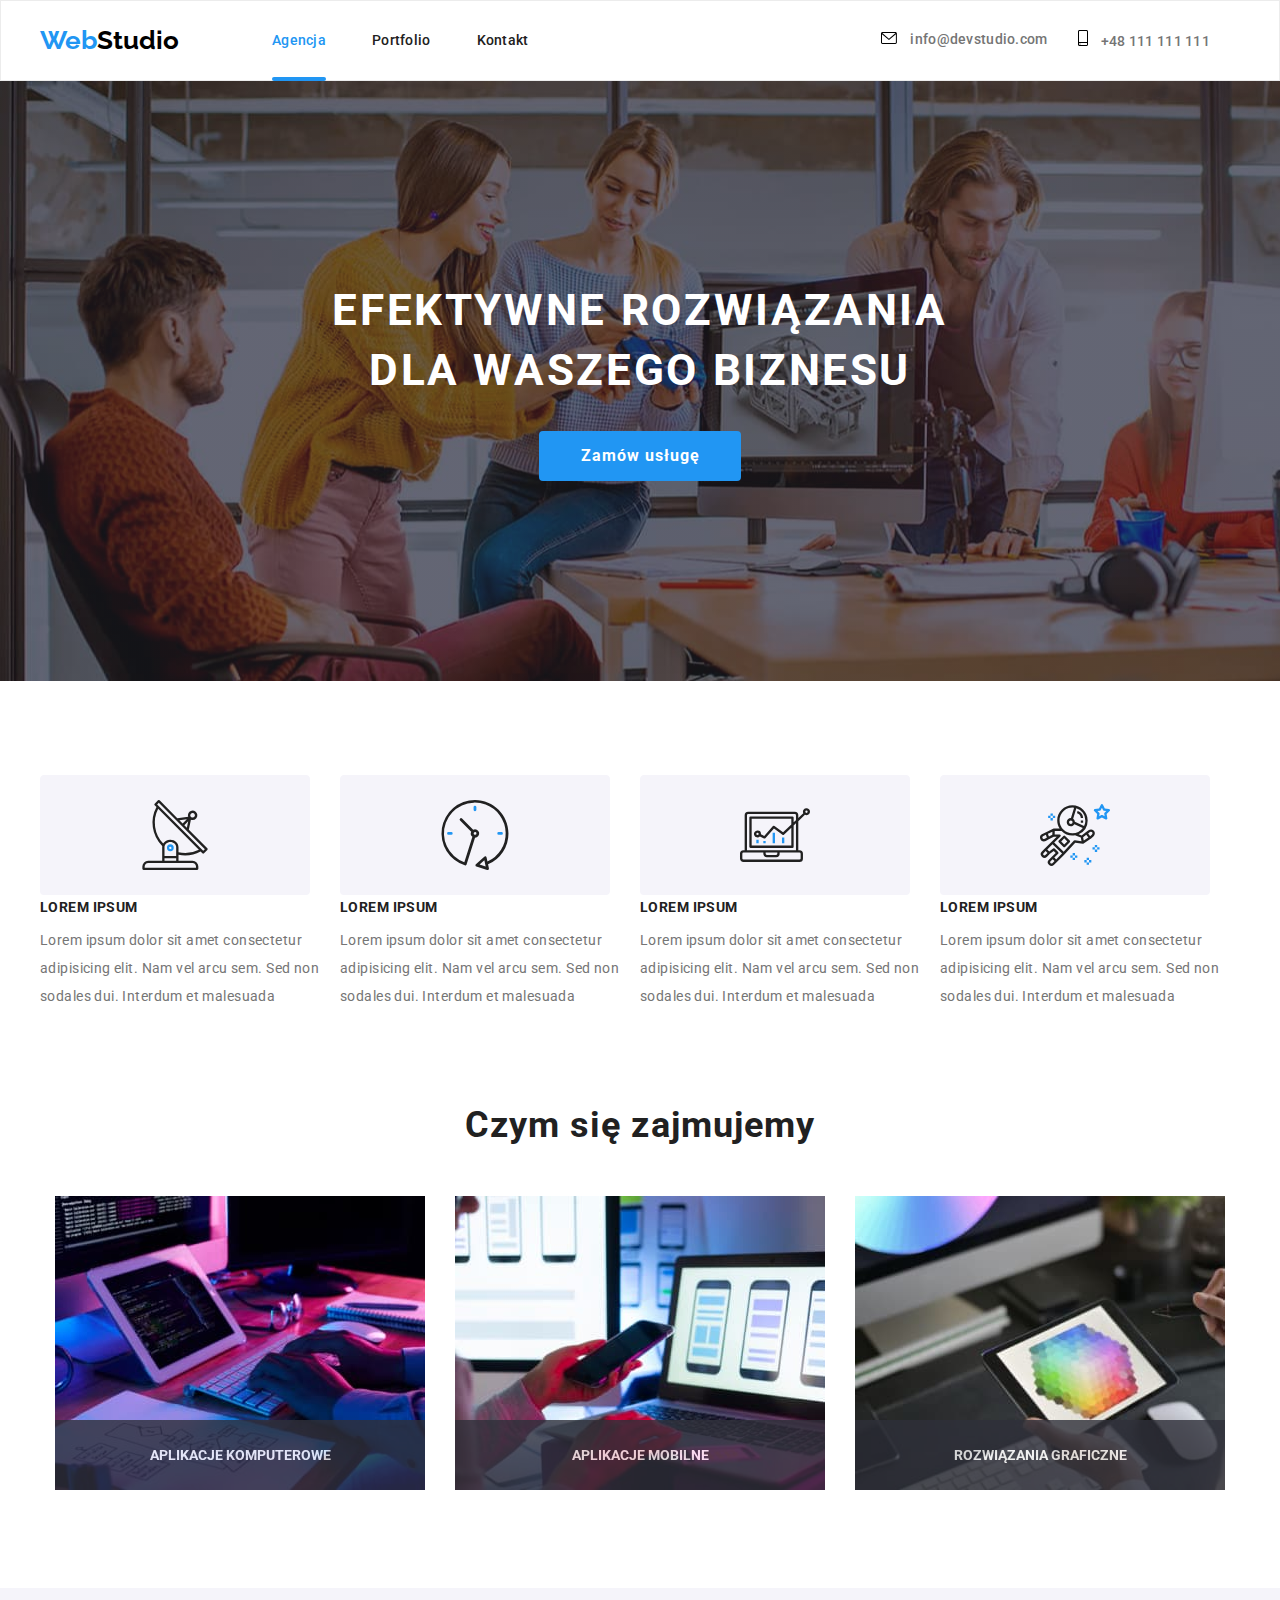
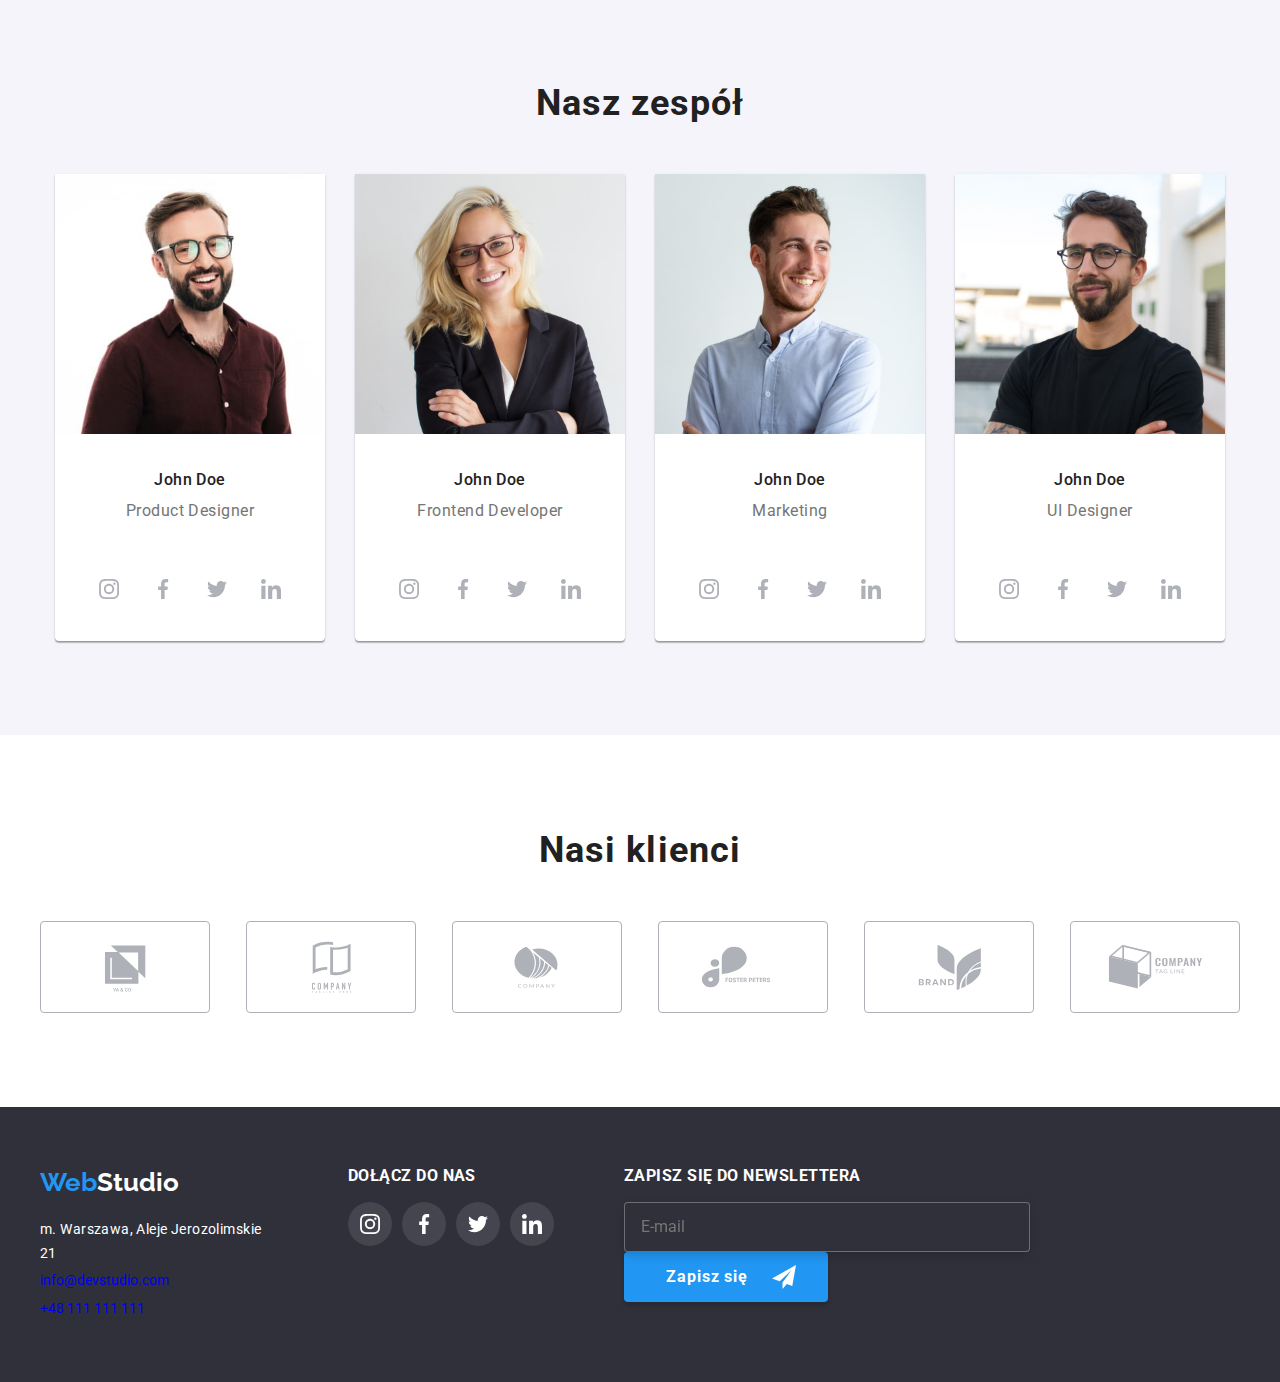
==== commit 4b8ccd3b: "a" ====
--- a/index.html
+++ b/index.html
@@ -26,7 +26,7 @@
       </nav>
       <ul class="header__contacts">
         <li>
-          <a class="header__contacts-link" href="mailto:info@devstudio">
+          <a class="header__link" href="mailto:info@devstudio">
             <svg class="header__icon" width="16px" height="12px">
               <use href="./images/icons.svg#icon-envelope-1"></use>
             </svg>
@@ -34,7 +34,7 @@
           </a>
         </li>
         <li>
-          <a class="header__contacts-link" href="tel:+48111111111"><svg class="header__icon" width="10px" height="16px">
+          <a class="header__link" href="tel:+48111111111"><svg class="header__icon" width="10px" height="16px">
               <use href="./images/icons.svg#icon-smartphone"></use>
             </svg>
             +48 111 111 111</a>
--- a/css/main.min.css
+++ b/css/main.min.css
@@ -1 +1 @@
-/*! modern-normalize v1.1.0 | MIT License | https://github.com/sindresorhus/modern-normalize */*,::after,::before{-webkit-box-sizing:border-box;box-sizing:border-box}html{-moz-tab-size:4;-o-tab-size:4;tab-size:4}html{line-height:1.15;-webkit-text-size-adjust:100%}body{margin:0}body{font-family:system-ui,-apple-system,"Segoe UI",Roboto,Helvetica,Arial,sans-serif,"Apple Color Emoji","Segoe UI Emoji"}hr{height:0;color:inherit}abbr[title]{-webkit-text-decoration:underline dotted;text-decoration:underline dotted}b,strong{font-weight:bolder}code,kbd,pre,samp{font-family:ui-monospace,SFMono-Regular,Consolas,"Liberation Mono",Menlo,monospace;font-size:1em}small{font-size:80%}sub,sup{font-size:75%;line-height:0;position:relative;vertical-align:baseline}sub{bottom:-0.25em}sup{top:-0.5em}table{text-indent:0;border-color:inherit}button,input,optgroup,select,textarea{font-family:inherit;font-size:100%;line-height:1.15;margin:0}button,select{text-transform:none}[type=button],[type=reset],[type=submit],button{-webkit-appearance:button;-moz-appearance:button;appearance:button}::-moz-focus-inner{border-style:none;padding:0}:-moz-focusring{outline:1px dotted ButtonText}:-moz-ui-invalid{box-shadow:none}legend{padding:0}progress{vertical-align:baseline}::-webkit-inner-spin-button,::-webkit-outer-spin-button{height:auto}[type=search]{-webkit-appearance:textfield;-moz-appearance:textfield;appearance:textfield;outline-offset:-2px}::-webkit-search-decoration{-webkit-appearance:none}::-webkit-file-upload-button{-webkit-appearance:button;font:inherit}summary{display:list-item}:root{--font-primary: "Roboto", sans-serif;--font-secondary: "Raleway", sans-serif;--text-color-primary: rgba(33, 33, 33, 1);--text-color-secondary: rgba(0, 0, 0, 1);--text-color-tertiary: rgba(33, 150, 243, 1);--text-color-quaternary: rgba(255, 255, 255, 1);--text-color-quinary: rgba(117, 117, 117, 1);--text-color-senary: rgba(255, 255, 255, 0.6);--background-color-primary: rgba(255, 255, 255, 1);--background-color-tertiary: rgba(47, 48, 58, 1);--background-color-quaternary: rgba(33, 150, 243, 1);--background-color-quinary: rgba(245, 244, 250, 1);--color-primary: rgba(175, 177, 184, 1);--color-secondary: rgba(117, 117, 117, 0.5);--color-tertiary: rgba(117, 117, 117, 1);--color-quaternary: rgba(255, 255, 255, 0.6)}*{margin:0;padding:0}ul{list-style:none}a{text-decoration:none}.section{padding-top:94px;padding-bottom:94px}.section__header{color:var(--text-color-primary);font-weight:700;font-size:36px;line-height:1.17;text-align:center;letter-spacing:.03em;margin-bottom:50px}.section--lorem{padding-top:94px;background-color:var(--background-color-primary)}.container{margin:0 auto;max-width:1200px}body{font-family:var(--font-primary);color:var(--text-color-primary)}.section--dark{background-color:var(--background-color-quinary)}.cards{display:-webkit-box;display:-ms-flexbox;display:flex;-ms-flex-wrap:wrap;flex-wrap:wrap;-webkit-box-pack:center;-ms-flex-pack:center;justify-content:center;gap:30px}.card{position:relative}.card__name{color:var(--text-color-primary);font-weight:500;font-size:16px;line-height:1.33;text-align:center;letter-spacing:.03em;padding-top:30px;padding-bottom:10px}.card__paragraph{color:var(--text-color-quinary);font-size:16px;line-height:1.33;text-align:center;letter-spacing:.03em;padding-bottom:30px}.card__box{background:var(--background-color-primary);-webkit-box-shadow:0px 1px 3px rgba(0,0,0,.12),0px 1px 1px rgba(0,0,0,.14),0px 2px 1px rgba(0,0,0,.2);box-shadow:0px 1px 3px rgba(0,0,0,.12),0px 1px 1px rgba(0,0,0,.14),0px 2px 1px rgba(0,0,0,.2);border-radius:0px 0px 4px 4px}.card__label{position:absolute;text-align:center;padding-top:27px;width:370px;height:70px;font-weight:700;font-size:14px;color:var(--text-color-quaternary);background:var(--background-color-tertiary);opacity:.8;top:224px}.social-media{display:-webkit-box;display:-ms-flexbox;display:flex;-webkit-box-pack:center;-ms-flex-pack:center;justify-content:center;padding-top:16px;gap:10px}.social-media__icon{fill:#afb1b8}.social-media__button{background:rgba(255,255,255,.1);width:44px;height:44px;border-radius:50%;cursor:pointer;padding:12px;border:none;margin-bottom:30px}.social-media__button:focus,.social-media__button:hover{background:var(--background-color-quaternary)}.social-media__button:focus .social-media__icons,.social-media__button:hover .social-media__icons{fill:var(--background-color-primary)}.modal{width:528px;height:581px;background:var(--background-color-primary);-webkit-box-shadow:0px 1px 3px rgba(0,0,0,.12),0px 1px 1px rgba(0,0,0,.14),0px 2px 1px rgba(0,0,0,.2);box-shadow:0px 1px 3px rgba(0,0,0,.12),0px 1px 1px rgba(0,0,0,.14),0px 2px 1px rgba(0,0,0,.2);border-radius:4px}.modal__overley{display:-webkit-box;display:-ms-flexbox;display:flex;position:fixed;-webkit-box-pack:center;-ms-flex-pack:center;justify-content:center;-webkit-box-align:center;-ms-flex-align:center;align-items:center;width:100%;height:100%;left:0px;top:0px;background:rgba(0,0,0,.2)}.modal__button-close{position:relative;cursor:pointer;background:var(--background-color-primary);border:1px solid rgba(0,0,0,.1);border-radius:50%;width:30px;height:30px;left:490px;top:8px}.modal__title{display:-webkit-box;display:-ms-flexbox;display:flex;-webkit-box-pack:center;-ms-flex-pack:center;justify-content:center;font-size:20px;font-weight:700;line-height:1.17;letter-spacing:.03em;text-align:center}.modal__link{font-size:14px;font-weight:400;line-height:1.71;letter-spacing:.03em;text-decoration:underline;color:var(--background-color-quaternary)}.modal__button{background:#2196f3;-webkit-box-shadow:0px 4px 4px rgba(0,0,0,.15);box-shadow:0px 4px 4px rgba(0,0,0,.15);border-radius:4px;border:none;cursor:pointer;color:var(--background-color-primary);font-size:16px;font-weight:700;line-height:1.87;letter-spacing:.06em;padding:10px 76px}.modal__is-hidden{display:none;visibility:hidden}.footer{background-color:var(--background-color-tertiary);padding-top:60px;padding-bottom:60px}.footer__list{display:-webkit-box;display:-ms-flexbox;display:flex;gap:70px}.footer__title{color:var(--text-color-quaternary);font-weight:700;font-size:16px;letter-spacing:.03em;line-height:1.17}.footer__paragraph{color:var(--background-color-primary);font-weight:400;font-size:14px;line-height:1.71;letter-spacing:.03em;font-style:normal}.footer__icon{fill:var(--background-color-primary)}.footer__newsletter{padding-top:16px}.footer__newsletter-icon{fill:var(--background-color-primary);margin-left:24px}.footer__field{padding:15px 185px 15px 16px;margin-right:12px;border:1px solid rgba(255,255,255,.3);-webkit-filter:drop-shadow(0px 4px 4px rgba(0, 0, 0, 0.15));filter:drop-shadow(0px 4px 4px rgba(0, 0, 0, 0.15));border-radius:4px;background:#2f303a;color:var(--color-quaternary)}.footer__button{display:-webkit-inline-box;display:-ms-inline-flexbox;display:inline-flex;color:var(--text-color-quaternary);font-weight:700;background-color:var(--background-color-quaternary);cursor:pointer;font-size:16px;line-height:1.87;border:none;letter-spacing:.06em;-webkit-box-shadow:0px 4px 4px rgba(0,0,0,.15);box-shadow:0px 4px 4px rgba(0,0,0,.15);border-radius:4px;padding-left:42px;-webkit-box-align:center;-ms-flex-align:center;align-items:center;padding:10px 32px 10px 42px}.address{color:var(--text-color-quaternary);font-size:14px;line-height:2;font-style:normal;padding-top:20px}.header{background-color:var(--background-color-primary);border:1px solid #ececec}.header__container{display:-webkit-box;display:-ms-flexbox;display:flex;-webkit-box-align:center;-ms-flex-align:center;align-items:center;-webkit-box-pack:justify;-ms-flex-pack:justify;justify-content:space-between;padding-top:24px;padding-bottom:25px}.header__menu-item{display:-webkit-box;display:-ms-flexbox;display:flex;position:relative;color:var(--text-color-primary);font-weight:500;font-size:14px;line-height:1.17;margin-right:46px;letter-spacing:.02em}.header__menu-item:hover,.header__menu-item:focus{color:var(--text-color-tertiary)}.header__icon{margin-right:10px}.header__contacts{display:-webkit-box;display:-ms-flexbox;display:flex;-webkit-box-pack:justify;-ms-flex-pack:justify;justify-content:space-between}.header__link{margin-right:30px;color:var(--text-color-quinary);font-weight:500;font-size:14px;line-height:1.17;letter-spacing:.02em;font-style:normal}.header__link:focus,.header__link:hover{color:var(--background-color-quaternary);fill:var(--background-color-quaternary)}.header__menu-item--active{color:var(--background-color-quaternary)}.header__menu-item--active::after{position:absolute;content:"";background:var(--background-color-quaternary);height:4px;width:100%;border-radius:2px;top:45px;left:0}.header__nav{display:-webkit-box;display:-ms-flexbox;display:flex;-webkit-box-align:center;-ms-flex-align:center;align-items:center}.logo{color:var(--text-color-tertiary);font-family:var(--font-secondary);font-weight:700;font-size:26px;text-align:center;line-height:1.17}.logo--dark{color:var(--text-color-secondary);margin-right:93px}.logo--light{color:var(--text-color-quaternary)}.portfolio__btn-list{display:-webkit-box;display:-ms-flexbox;display:flex;margin-bottom:50px;-webkit-box-pack:center;-ms-flex-pack:center;justify-content:center}.portfolio__btn-list--button{color:var(--text-color-primary);font-weight:500;background-color:var(--background-color-quinary);cursor:pointer;border:none;font-size:16px;line-height:1.62;text-align:center;letter-spacing:.03em;margin-right:8px;padding:6px 22px;border-radius:4px}.portfolio__btn-list--button:focus,.portfolio__btn-list--button:hover{color:var(--text-color-quaternary);background-color:var(--background-color-quaternary);-webkit-box-shadow:0 2px 2px 0 rgba(0,0,0,.12);box-shadow:0 2px 2px 0 rgba(0,0,0,.12)}.portfolio__btn-list--border{position:relative;background:var(--background-color-primary);border:1px solid #eee;overflow:hidden}.portfolio__btn-list--border:hover{background:var(--background-color-primary);border:1px solid #eee;-webkit-box-shadow:1px 4px 6px 0 rgba(0,0,0,.16);box-shadow:1px 4px 6px 0 rgba(0,0,0,.16)}.portfolio__btn-list--border:hover .overley{bottom:0}.portfolio__btn-list--paragraph{color:var(--text-color-quinary);font-size:16px;line-height:1.87;letter-spacing:.03em;padding-left:24px;padding-bottom:20px}.portfolio__btn-list--label{position:relative;background-color:var(--background-color-primary);z-index:1}.portfolio__btn-list--border:hover .overley{bottom:0}.portfolio__btn-list--overley{position:absolute;font-weight:400;font-size:18px;color:var(--text-color-quaternary);line-height:1.55;letter-spacing:.3;padding:49px 45px 49px 24px;width:370px;height:294px;background:rgba(33,150,243,.9);-webkit-transition:-webkit-transform 250ms cubic-bezier(0.4, 0, 0.2, 1);transition:-webkit-transform 250ms cubic-bezier(0.4, 0, 0.2, 1);transition:transform 250ms cubic-bezier(0.4, 0, 0.2, 1);transition:transform 250ms cubic-bezier(0.4, 0, 0.2, 1), -webkit-transform 250ms cubic-bezier(0.4, 0, 0.2, 1);-webkit-transform:translateY(0);transform:translateY(0)}.portfolio__btn-list--border:hover .portfolio__btn-list--overley,.portfolio__btn-list--border:focus .portfolio__btn-list--overley{-webkit-transform:translateY(-137.5%);transform:translateY(-137.5%)}.a{display:-webkit-box;display:-ms-flexbox;display:flex;-ms-flex-wrap:wrap;flex-wrap:wrap;-webkit-box-pack:center;-ms-flex-pack:center;justify-content:center;gap:30px}.benefits{position:relative;display:-webkit-box;display:-ms-flexbox;display:flex;-webkit-box-pack:justify;-ms-flex-pack:justify;justify-content:space-between;-webkit-box-align:center;-ms-flex-align:center;align-items:center}.benefits__title{font-size:18px;font-weight:700;letter-spacing:.06em;line-height:2;color:var(--text-color-primary);padding-left:24px;padding-top:20px}.slogan{display:-webkit-box;display:-ms-flexbox;display:flex;background-color:var(--background-color-tertiary);background-image:-webkit-gradient(linear, left bottom, left top, from(rgba(47, 48, 58, 0.4)), color-stop(80%, rgba(47, 48, 58, 0.4))),url(../images/overlay.jpg);background-image:linear-gradient(to top, rgba(47, 48, 58, 0.4) 0%, rgba(47, 48, 58, 0.4) 80%),url(../images/overlay.jpg);text-align:center;-webkit-box-pack:center;-ms-flex-pack:center;justify-content:center;padding-top:200px;padding-bottom:200px;background-size:cover}.slogan__title{color:var(--text-color-quaternary);letter-spacing:.06em;font-size:44px;line-height:1.36;margin-bottom:30px;width:696px}.slogan__button{color:var(--text-color-quaternary);font-weight:700;background-color:var(--background-color-quaternary);cursor:pointer;font-size:16px;line-height:1.87;border:none;letter-spacing:.06em;padding:10px 41px 10px 42px;border-radius:4px}.clients{padding-top:94px;padding-bottom:94px;background-color:var(--background-color-primary)}.clients__icon{fill:var(--color-primary);border:1px solid var(--color-primary);border-radius:4px;width:170px;height:92px;padding:16px 32px}.clients__icon:focus,.clients__icon:hover{border-color:var(--background-color-quaternary);fill:var(--background-color-quaternary)}.offer{position:relative;display:-webkit-box;display:-ms-flexbox;display:flex;-webkit-box-pack:justify;-ms-flex-pack:justify;justify-content:space-between;-webkit-box-align:center;-ms-flex-align:center;align-items:center}.offer__icons{margin-bottom:30px}.offer__title{color:var(--text-color-primary);font-weight:700;text-transform:uppercase;font-size:14px;line-height:1.17;letter-spacing:.03em;margin-bottom:10px}.offer__paragraph{color:var(--text-color-quinary);font-size:14px;line-height:2;letter-spacing:.03em}.form{display:-webkit-box;display:-ms-flexbox;display:flex;-webkit-box-orient:vertical;-webkit-box-direction:normal;-ms-flex-direction:column;flex-direction:column}.form__comment{width:448px;height:120px;border:1px solid rgba(33,33,33,.2);border-radius:4px;resize:none;color:var(--color-secondary);font-size:12px;font-weight:400;line-height:1.16;letter-spacing:.01em;padding-top:12px;padding-left:16px}.form__comment:focus,.form__comment:hover{border:1px solid var(--background-color-quaternary);outline:none}.form__list{display:-webkit-box;display:-ms-flexbox;display:flex;-ms-flex-wrap:wrap;flex-wrap:wrap;-webkit-box-pack:center;-ms-flex-pack:center;justify-content:center;-ms-flex-line-pack:distribute;align-content:space-around;min-height:501px}.form__label{position:relative;width:448px;height:40px}.form__paragraph{color:var(--color-tertiary);font-size:12px;font-weight:400;line-height:1.16px;letter-spacing:.01em;margin-bottom:8px}.form__field{position:relative;width:448px;height:40px;border:1px solid rgba(33,33,33,.2);border-radius:4px;padding-left:42px;outline:none}.form__field:hover,.form__field:focus{border:1px solid var(--background-color-quaternary);outline:none}.form__icon{position:absolute;margin-top:11px;margin-left:12px;left:0;fill:var(--text-color-primary)}.form:hover .form__icons,.form:focus .form__icons{fill:var(--background-color-quaternary)}.form__form-checkbox:checked{border:none;background-image:url("../images/icons.svg#icon-Vector");background-position:center;background-repeat:no-repeat;background-size:cover;-webkit-box-shadow:none;box-shadow:none}/*# sourceMappingURL=main.min.css.map */+/*! modern-normalize v1.1.0 | MIT License | https://github.com/sindresorhus/modern-normalize */*,::after,::before{-webkit-box-sizing:border-box;box-sizing:border-box}html{-moz-tab-size:4;-o-tab-size:4;tab-size:4}html{line-height:1.15;-webkit-text-size-adjust:100%}body{margin:0}body{font-family:system-ui,-apple-system,"Segoe UI",Roboto,Helvetica,Arial,sans-serif,"Apple Color Emoji","Segoe UI Emoji"}hr{height:0;color:inherit}abbr[title]{-webkit-text-decoration:underline dotted;text-decoration:underline dotted}b,strong{font-weight:bolder}code,kbd,pre,samp{font-family:ui-monospace,SFMono-Regular,Consolas,"Liberation Mono",Menlo,monospace;font-size:1em}small{font-size:80%}sub,sup{font-size:75%;line-height:0;position:relative;vertical-align:baseline}sub{bottom:-0.25em}sup{top:-0.5em}table{text-indent:0;border-color:inherit}button,input,optgroup,select,textarea{font-family:inherit;font-size:100%;line-height:1.15;margin:0}button,select{text-transform:none}[type=button],[type=reset],[type=submit],button{-webkit-appearance:button;-moz-appearance:button;appearance:button}::-moz-focus-inner{border-style:none;padding:0}:-moz-focusring{outline:1px dotted ButtonText}:-moz-ui-invalid{box-shadow:none}legend{padding:0}progress{vertical-align:baseline}::-webkit-inner-spin-button,::-webkit-outer-spin-button{height:auto}[type=search]{-webkit-appearance:textfield;-moz-appearance:textfield;appearance:textfield;outline-offset:-2px}::-webkit-search-decoration{-webkit-appearance:none}::-webkit-file-upload-button{-webkit-appearance:button;font:inherit}summary{display:list-item}:root{--font-primary: "Roboto", sans-serif;--font-secondary: "Raleway", sans-serif;--text-color-primary: rgba(33, 33, 33, 1);--text-color-secondary: rgba(0, 0, 0, 1);--text-color-tertiary: rgba(33, 150, 243, 1);--text-color-quaternary: rgba(255, 255, 255, 1);--text-color-quinary: rgba(117, 117, 117, 1);--text-color-senary: rgba(255, 255, 255, 0.6);--background-color-primary: rgba(255, 255, 255, 1);--background-color-tertiary: rgba(47, 48, 58, 1);--background-color-quaternary: rgba(33, 150, 243, 1);--background-color-quinary: rgba(245, 244, 250, 1);--color-primary: rgba(175, 177, 184, 1);--color-secondary: rgba(117, 117, 117, 0.5);--color-tertiary: rgba(117, 117, 117, 1);--color-quaternary: rgba(255, 255, 255, 0.6)}*{margin:0;padding:0}ul{list-style:none}a{text-decoration:none}.section{padding-top:94px;padding-bottom:94px}.section__header{color:var(--text-color-primary);font-weight:700;font-size:36px;line-height:1.17;text-align:center;letter-spacing:.03em;margin-bottom:50px}.section--lorem{padding-top:94px;background-color:var(--background-color-primary)}.container{margin:0 auto;max-width:1200px}body{font-family:var(--font-primary);color:var(--text-color-primary)}.section--dark{background-color:var(--background-color-quinary)}.cards{display:-webkit-box;display:-ms-flexbox;display:flex;-ms-flex-wrap:wrap;flex-wrap:wrap;-webkit-box-pack:center;-ms-flex-pack:center;justify-content:center;gap:30px}.card{position:relative}.card__name{color:var(--text-color-primary);font-weight:500;font-size:16px;line-height:1.33;text-align:center;letter-spacing:.03em;padding-top:30px;padding-bottom:10px}.card__paragraph{color:var(--text-color-quinary);font-size:16px;line-height:1.33;text-align:center;letter-spacing:.03em;padding-bottom:30px}.card__box{background:var(--background-color-primary);-webkit-box-shadow:0px 1px 3px rgba(0,0,0,.12),0px 1px 1px rgba(0,0,0,.14),0px 2px 1px rgba(0,0,0,.2);box-shadow:0px 1px 3px rgba(0,0,0,.12),0px 1px 1px rgba(0,0,0,.14),0px 2px 1px rgba(0,0,0,.2);border-radius:0px 0px 4px 4px}.card__label{position:absolute;text-align:center;padding-top:27px;width:370px;height:70px;font-weight:700;font-size:14px;color:var(--text-color-quaternary);background:var(--background-color-tertiary);opacity:.8;top:224px}.social-media{display:-webkit-box;display:-ms-flexbox;display:flex;-webkit-box-pack:center;-ms-flex-pack:center;justify-content:center;padding-top:16px;gap:10px}.social-media__icon{fill:#afb1b8}.social-media__button{background:rgba(255,255,255,.1);width:44px;height:44px;border-radius:50%;cursor:pointer;padding:12px;border:none;margin-bottom:30px}.social-media__button:focus,.social-media__button:hover{background:var(--background-color-quaternary)}.social-media__button:focus .social-media__icons,.social-media__button:hover .social-media__icons{fill:var(--background-color-primary)}.modal{width:528px;height:581px;background:var(--background-color-primary);-webkit-box-shadow:0px 1px 3px rgba(0,0,0,.12),0px 1px 1px rgba(0,0,0,.14),0px 2px 1px rgba(0,0,0,.2);box-shadow:0px 1px 3px rgba(0,0,0,.12),0px 1px 1px rgba(0,0,0,.14),0px 2px 1px rgba(0,0,0,.2);border-radius:4px}.modal__overley{display:-webkit-box;display:-ms-flexbox;display:flex;position:fixed;-webkit-box-pack:center;-ms-flex-pack:center;justify-content:center;-webkit-box-align:center;-ms-flex-align:center;align-items:center;width:100%;height:100%;left:0px;top:0px;background:rgba(0,0,0,.2)}.modal__button-close{position:relative;cursor:pointer;background:var(--background-color-primary);border:1px solid rgba(0,0,0,.1);border-radius:50%;width:30px;height:30px;left:490px;top:8px}.modal__title{display:-webkit-box;display:-ms-flexbox;display:flex;-webkit-box-pack:center;-ms-flex-pack:center;justify-content:center;font-size:20px;font-weight:700;line-height:1.17;letter-spacing:.03em;text-align:center}.modal__link{font-size:14px;font-weight:400;line-height:1.71;letter-spacing:.03em;text-decoration:underline;color:var(--background-color-quaternary)}.modal__button{background:#2196f3;-webkit-box-shadow:0px 4px 4px rgba(0,0,0,.15);box-shadow:0px 4px 4px rgba(0,0,0,.15);border-radius:4px;border:none;cursor:pointer;color:var(--background-color-primary);font-size:16px;font-weight:700;line-height:1.87;letter-spacing:.06em;padding:10px 76px}.modal__is-hidden{display:none;visibility:hidden}.footer{background-color:var(--background-color-tertiary);padding-top:60px;padding-bottom:60px}.footer__list{display:-webkit-box;display:-ms-flexbox;display:flex;gap:70px}.footer__title{color:var(--text-color-quaternary);font-weight:700;font-size:16px;letter-spacing:.03em;line-height:1.17}.footer__paragraph{color:var(--background-color-primary);font-weight:400;font-size:14px;line-height:1.71;letter-spacing:.03em;font-style:normal}.footer__icon{fill:var(--background-color-primary)}.footer__newsletter{padding-top:16px}.footer__newsletter-icon{fill:var(--background-color-primary);margin-left:24px}.footer__field{padding:15px 185px 15px 16px;margin-right:12px;border:1px solid rgba(255,255,255,.3);-webkit-filter:drop-shadow(0px 4px 4px rgba(0, 0, 0, 0.15));filter:drop-shadow(0px 4px 4px rgba(0, 0, 0, 0.15));border-radius:4px;background:#2f303a;color:var(--color-quaternary)}.footer__button{display:-webkit-inline-box;display:-ms-inline-flexbox;display:inline-flex;color:var(--text-color-quaternary);font-weight:700;background-color:var(--background-color-quaternary);cursor:pointer;font-size:16px;line-height:1.87;border:none;letter-spacing:.06em;-webkit-box-shadow:0px 4px 4px rgba(0,0,0,.15);box-shadow:0px 4px 4px rgba(0,0,0,.15);border-radius:4px;padding-left:42px;-webkit-box-align:center;-ms-flex-align:center;align-items:center;padding:10px 32px 10px 42px}.address{color:var(--text-color-quaternary);font-size:14px;line-height:2;font-style:normal;padding-top:20px}.header{background-color:var(--background-color-primary);border:1px solid #ececec}.header__container{display:-webkit-box;display:-ms-flexbox;display:flex;-webkit-box-align:center;-ms-flex-align:center;align-items:center;-webkit-box-pack:justify;-ms-flex-pack:justify;justify-content:space-between;padding-top:24px;padding-bottom:25px}.header__menu-item{display:-webkit-box;display:-ms-flexbox;display:flex;position:relative;color:var(--text-color-primary);font-weight:500;font-size:14px;line-height:1.17;margin-right:46px;letter-spacing:.02em}.header__menu-item:hover,.header__menu-item:focus{color:var(--text-color-tertiary)}.header__icon{margin-right:10px}.header__contacts{display:-webkit-box;display:-ms-flexbox;display:flex;-webkit-box-pack:justify;-ms-flex-pack:justify;justify-content:space-between}.header__link{margin-right:30px;color:var(--text-color-quinary);font-weight:500;font-size:14px;line-height:1.17;letter-spacing:.02em;font-style:normal}.header__link:focus,.header__link:hover{color:var(--background-color-quaternary);fill:var(--background-color-quaternary)}.header__menu-item--active{color:var(--background-color-quaternary)}.header__menu-item--active::after{position:absolute;content:"";background:var(--background-color-quaternary);height:4px;width:100%;border-radius:2px;top:45px;left:0}.header__nav{display:-webkit-box;display:-ms-flexbox;display:flex;-webkit-box-align:center;-ms-flex-align:center;align-items:center}.logo{color:var(--text-color-tertiary);font-family:var(--font-secondary);font-weight:700;font-size:26px;text-align:center;line-height:1.17}.logo--dark{color:var(--text-color-secondary);margin-right:93px}.logo--light{color:var(--text-color-quaternary)}.portfolio__btn-list{display:-webkit-box;display:-ms-flexbox;display:flex;margin-bottom:50px;-webkit-box-pack:center;-ms-flex-pack:center;justify-content:center}.portfolio__btn-list--button{color:var(--text-color-primary);font-weight:500;background-color:var(--background-color-quinary);cursor:pointer;border:none;font-size:16px;line-height:1.62;text-align:center;letter-spacing:.03em;margin-right:8px;padding:6px 22px;border-radius:4px}.portfolio__btn-list--button:focus,.portfolio__btn-list--button:hover{color:var(--text-color-quaternary);background-color:var(--background-color-quaternary);-webkit-box-shadow:0 2px 2px 0 rgba(0,0,0,.12);box-shadow:0 2px 2px 0 rgba(0,0,0,.12)}.portfolio__btn-list--border{position:relative;background:var(--background-color-primary);border:1px solid #eee;overflow:hidden}.portfolio__btn-list--border:hover{background:var(--background-color-primary);border:1px solid #eee;-webkit-box-shadow:1px 4px 6px 0 rgba(0,0,0,.16);box-shadow:1px 4px 6px 0 rgba(0,0,0,.16)}.portfolio__btn-list--border:hover .overley{bottom:0}.portfolio__btn-list--paragraph{color:var(--text-color-quinary);font-size:16px;line-height:1.87;letter-spacing:.03em;padding-left:24px;padding-bottom:20px}.portfolio__btn-list--label{position:relative;background-color:var(--background-color-primary);z-index:1}.portfolio__btn-list--border:hover .overley{bottom:0}.portfolio__btn-list--overley{position:absolute;font-weight:400;font-size:18px;color:var(--text-color-quaternary);line-height:1.55;letter-spacing:.3;padding:49px 45px 49px 24px;width:370px;height:294px;background:rgba(33,150,243,.9);-webkit-transition:-webkit-transform 250ms cubic-bezier(0.4, 0, 0.2, 1);transition:-webkit-transform 250ms cubic-bezier(0.4, 0, 0.2, 1);transition:transform 250ms cubic-bezier(0.4, 0, 0.2, 1);transition:transform 250ms cubic-bezier(0.4, 0, 0.2, 1), -webkit-transform 250ms cubic-bezier(0.4, 0, 0.2, 1);-webkit-transform:translateY(0);transform:translateY(0)}.portfolio__btn-list--border:hover .portfolio__btn-list--overley,.portfolio__btn-list--border:focus .portfolio__btn-list--overley{-webkit-transform:translateY(-137.5%);transform:translateY(-137.5%)}.benefits{position:relative;display:-webkit-box;display:-ms-flexbox;display:flex;-webkit-box-pack:justify;-ms-flex-pack:justify;justify-content:space-between;-webkit-box-align:center;-ms-flex-align:center;align-items:center}.benefits__title{font-size:18px;font-weight:700;letter-spacing:.06em;line-height:2;color:var(--text-color-primary);padding-left:24px;padding-top:20px}.slogan{display:-webkit-box;display:-ms-flexbox;display:flex;background-color:var(--background-color-tertiary);background-image:-webkit-gradient(linear, left bottom, left top, from(rgba(47, 48, 58, 0.4)), color-stop(80%, rgba(47, 48, 58, 0.4))),url(../images/overlay.jpg);background-image:linear-gradient(to top, rgba(47, 48, 58, 0.4) 0%, rgba(47, 48, 58, 0.4) 80%),url(../images/overlay.jpg);text-align:center;-webkit-box-pack:center;-ms-flex-pack:center;justify-content:center;padding-top:200px;padding-bottom:200px;background-size:cover}.slogan__title{color:var(--text-color-quaternary);letter-spacing:.06em;font-size:44px;line-height:1.36;margin-bottom:30px;width:696px}.slogan__button{color:var(--text-color-quaternary);font-weight:700;background-color:var(--background-color-quaternary);cursor:pointer;font-size:16px;line-height:1.87;border:none;letter-spacing:.06em;padding:10px 41px 10px 42px;border-radius:4px}.clients{padding-top:94px;padding-bottom:94px;background-color:var(--background-color-primary)}.clients__icon{fill:var(--color-primary);border:1px solid var(--color-primary);border-radius:4px;width:170px;height:92px;padding:16px 32px}.clients__icon:focus,.clients__icon:hover{border-color:var(--background-color-quaternary);fill:var(--background-color-quaternary)}.offer{position:relative;display:-webkit-box;display:-ms-flexbox;display:flex;-webkit-box-pack:justify;-ms-flex-pack:justify;justify-content:space-between;-webkit-box-align:center;-ms-flex-align:center;align-items:center}.offer__icons{margin-bottom:30px}.offer__title{color:var(--text-color-primary);font-weight:700;text-transform:uppercase;font-size:14px;line-height:1.17;letter-spacing:.03em;margin-bottom:10px}.offer__paragraph{color:var(--text-color-quinary);font-size:14px;line-height:2;letter-spacing:.03em}.form{display:-webkit-box;display:-ms-flexbox;display:flex;-webkit-box-orient:vertical;-webkit-box-direction:normal;-ms-flex-direction:column;flex-direction:column}.form__comment{width:448px;height:120px;border:1px solid rgba(33,33,33,.2);border-radius:4px;resize:none;color:var(--color-secondary);font-size:12px;font-weight:400;line-height:1.16;letter-spacing:.01em;padding-top:12px;padding-left:16px}.form__comment:focus,.form__comment:hover{border:1px solid var(--background-color-quaternary);outline:none}.form__list{display:-webkit-box;display:-ms-flexbox;display:flex;-ms-flex-wrap:wrap;flex-wrap:wrap;-webkit-box-pack:center;-ms-flex-pack:center;justify-content:center;-ms-flex-line-pack:distribute;align-content:space-around;min-height:501px}.form__label{position:relative;width:448px;height:40px}.form__paragraph{color:var(--color-tertiary);font-size:12px;font-weight:400;line-height:1.16px;letter-spacing:.01em;margin-bottom:8px}.form__field{position:relative;width:448px;height:40px;border:1px solid rgba(33,33,33,.2);border-radius:4px;padding-left:42px;outline:none}.form__field:hover,.form__field:focus{border:1px solid var(--background-color-quaternary);outline:none}.form__icon{position:absolute;margin-top:11px;margin-left:12px;left:0;fill:var(--text-color-primary)}.form:hover .form__icons,.form:focus .form__icons{fill:var(--background-color-quaternary)}.form__form-checkbox:checked{border:none;background-image:url("../images/icons.svg#icon-Vector");background-position:center;background-repeat:no-repeat;background-size:cover;-webkit-box-shadow:none;box-shadow:none}/*# sourceMappingURL=main.min.css.map */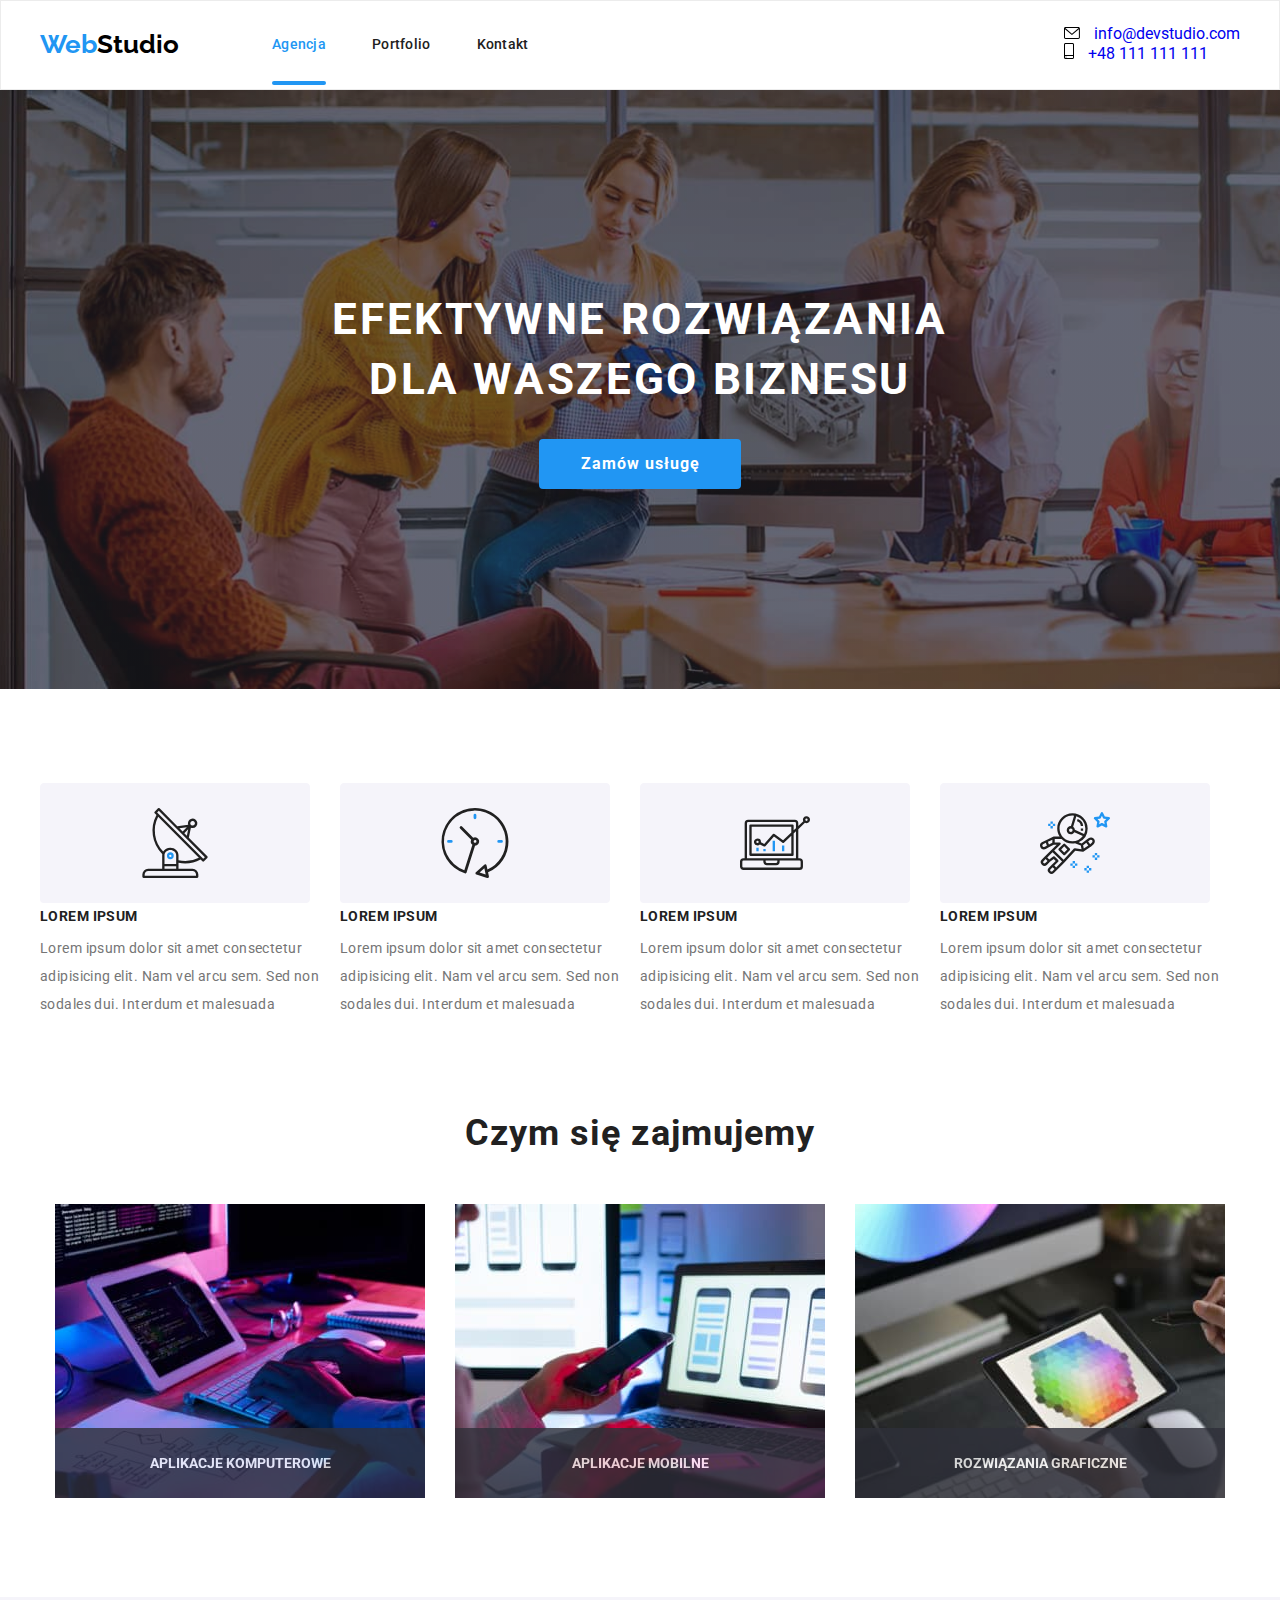
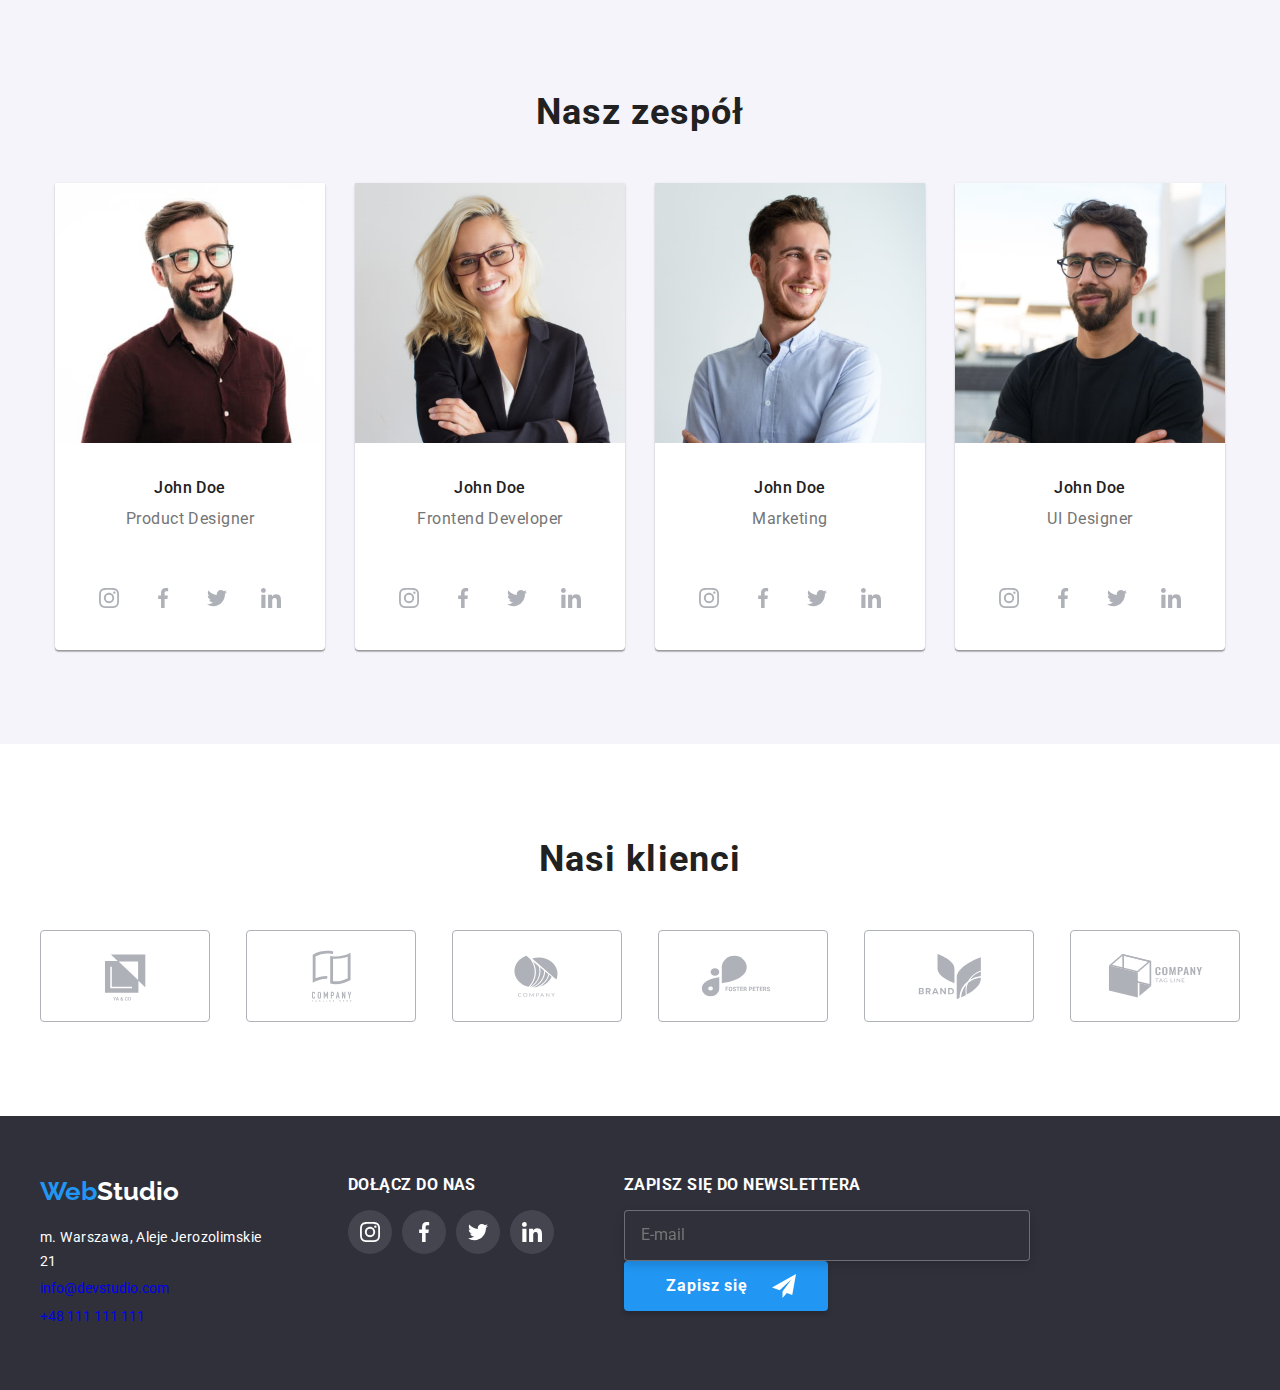
==== commit eebeee95: "a" ====
--- a/index.html
+++ b/index.html
@@ -17,7 +17,7 @@
     <div class="container header__container">
       <nav class="header__nav">
         <a class="logo" href="index.html">Web<span class="logo--dark">Studio</span></a>
-        <ul class="benefits">
+        <ul class="header__list">
 
           <li><a class="header__menu-item header__menu-item--active" href="index.html">Agencja</a></li>
           <li><a class="header__menu-item" href="portfolio.html">Portfolio</a></li>
@@ -231,7 +231,7 @@
     <section class="clients">
       <h2 class="section__header">Nasi klienci</h2>
       <div class="container">
-        <ul class="benefits">
+        <ul class="clients__list">
           <li class="clients__icon"><svg width="106px" height="60px">
               <use href="./images/icons.svg#icon-Logo"></use>
             </svg></li>
--- a/css/main.min.css
+++ b/css/main.min.css
@@ -1 +1 @@
-/*! modern-normalize v1.1.0 | MIT License | https://github.com/sindresorhus/modern-normalize */*,::after,::before{-webkit-box-sizing:border-box;box-sizing:border-box}html{-moz-tab-size:4;-o-tab-size:4;tab-size:4}html{line-height:1.15;-webkit-text-size-adjust:100%}body{margin:0}body{font-family:system-ui,-apple-system,"Segoe UI",Roboto,Helvetica,Arial,sans-serif,"Apple Color Emoji","Segoe UI Emoji"}hr{height:0;color:inherit}abbr[title]{-webkit-text-decoration:underline dotted;text-decoration:underline dotted}b,strong{font-weight:bolder}code,kbd,pre,samp{font-family:ui-monospace,SFMono-Regular,Consolas,"Liberation Mono",Menlo,monospace;font-size:1em}small{font-size:80%}sub,sup{font-size:75%;line-height:0;position:relative;vertical-align:baseline}sub{bottom:-0.25em}sup{top:-0.5em}table{text-indent:0;border-color:inherit}button,input,optgroup,select,textarea{font-family:inherit;font-size:100%;line-height:1.15;margin:0}button,select{text-transform:none}[type=button],[type=reset],[type=submit],button{-webkit-appearance:button;-moz-appearance:button;appearance:button}::-moz-focus-inner{border-style:none;padding:0}:-moz-focusring{outline:1px dotted ButtonText}:-moz-ui-invalid{box-shadow:none}legend{padding:0}progress{vertical-align:baseline}::-webkit-inner-spin-button,::-webkit-outer-spin-button{height:auto}[type=search]{-webkit-appearance:textfield;-moz-appearance:textfield;appearance:textfield;outline-offset:-2px}::-webkit-search-decoration{-webkit-appearance:none}::-webkit-file-upload-button{-webkit-appearance:button;font:inherit}summary{display:list-item}:root{--font-primary: "Roboto", sans-serif;--font-secondary: "Raleway", sans-serif;--text-color-primary: rgba(33, 33, 33, 1);--text-color-secondary: rgba(0, 0, 0, 1);--text-color-tertiary: rgba(33, 150, 243, 1);--text-color-quaternary: rgba(255, 255, 255, 1);--text-color-quinary: rgba(117, 117, 117, 1);--text-color-senary: rgba(255, 255, 255, 0.6);--background-color-primary: rgba(255, 255, 255, 1);--background-color-tertiary: rgba(47, 48, 58, 1);--background-color-quaternary: rgba(33, 150, 243, 1);--background-color-quinary: rgba(245, 244, 250, 1);--color-primary: rgba(175, 177, 184, 1);--color-secondary: rgba(117, 117, 117, 0.5);--color-tertiary: rgba(117, 117, 117, 1);--color-quaternary: rgba(255, 255, 255, 0.6)}*{margin:0;padding:0}ul{list-style:none}a{text-decoration:none}.section{padding-top:94px;padding-bottom:94px}.section__header{color:var(--text-color-primary);font-weight:700;font-size:36px;line-height:1.17;text-align:center;letter-spacing:.03em;margin-bottom:50px}.section--lorem{padding-top:94px;background-color:var(--background-color-primary)}.container{margin:0 auto;max-width:1200px}body{font-family:var(--font-primary);color:var(--text-color-primary)}.section--dark{background-color:var(--background-color-quinary)}.cards{display:-webkit-box;display:-ms-flexbox;display:flex;-ms-flex-wrap:wrap;flex-wrap:wrap;-webkit-box-pack:center;-ms-flex-pack:center;justify-content:center;gap:30px}.card{position:relative}.card__name{color:var(--text-color-primary);font-weight:500;font-size:16px;line-height:1.33;text-align:center;letter-spacing:.03em;padding-top:30px;padding-bottom:10px}.card__paragraph{color:var(--text-color-quinary);font-size:16px;line-height:1.33;text-align:center;letter-spacing:.03em;padding-bottom:30px}.card__box{background:var(--background-color-primary);-webkit-box-shadow:0px 1px 3px rgba(0,0,0,.12),0px 1px 1px rgba(0,0,0,.14),0px 2px 1px rgba(0,0,0,.2);box-shadow:0px 1px 3px rgba(0,0,0,.12),0px 1px 1px rgba(0,0,0,.14),0px 2px 1px rgba(0,0,0,.2);border-radius:0px 0px 4px 4px}.card__label{position:absolute;text-align:center;padding-top:27px;width:370px;height:70px;font-weight:700;font-size:14px;color:var(--text-color-quaternary);background:var(--background-color-tertiary);opacity:.8;top:224px}.social-media{display:-webkit-box;display:-ms-flexbox;display:flex;-webkit-box-pack:center;-ms-flex-pack:center;justify-content:center;padding-top:16px;gap:10px}.social-media__icon{fill:#afb1b8}.social-media__button{background:rgba(255,255,255,.1);width:44px;height:44px;border-radius:50%;cursor:pointer;padding:12px;border:none;margin-bottom:30px}.social-media__button:focus,.social-media__button:hover{background:var(--background-color-quaternary)}.social-media__button:focus .social-media__icons,.social-media__button:hover .social-media__icons{fill:var(--background-color-primary)}.modal{width:528px;height:581px;background:var(--background-color-primary);-webkit-box-shadow:0px 1px 3px rgba(0,0,0,.12),0px 1px 1px rgba(0,0,0,.14),0px 2px 1px rgba(0,0,0,.2);box-shadow:0px 1px 3px rgba(0,0,0,.12),0px 1px 1px rgba(0,0,0,.14),0px 2px 1px rgba(0,0,0,.2);border-radius:4px}.modal__overley{display:-webkit-box;display:-ms-flexbox;display:flex;position:fixed;-webkit-box-pack:center;-ms-flex-pack:center;justify-content:center;-webkit-box-align:center;-ms-flex-align:center;align-items:center;width:100%;height:100%;left:0px;top:0px;background:rgba(0,0,0,.2)}.modal__button-close{position:relative;cursor:pointer;background:var(--background-color-primary);border:1px solid rgba(0,0,0,.1);border-radius:50%;width:30px;height:30px;left:490px;top:8px}.modal__title{display:-webkit-box;display:-ms-flexbox;display:flex;-webkit-box-pack:center;-ms-flex-pack:center;justify-content:center;font-size:20px;font-weight:700;line-height:1.17;letter-spacing:.03em;text-align:center}.modal__link{font-size:14px;font-weight:400;line-height:1.71;letter-spacing:.03em;text-decoration:underline;color:var(--background-color-quaternary)}.modal__button{background:#2196f3;-webkit-box-shadow:0px 4px 4px rgba(0,0,0,.15);box-shadow:0px 4px 4px rgba(0,0,0,.15);border-radius:4px;border:none;cursor:pointer;color:var(--background-color-primary);font-size:16px;font-weight:700;line-height:1.87;letter-spacing:.06em;padding:10px 76px}.modal__is-hidden{display:none;visibility:hidden}.footer{background-color:var(--background-color-tertiary);padding-top:60px;padding-bottom:60px}.footer__list{display:-webkit-box;display:-ms-flexbox;display:flex;gap:70px}.footer__title{color:var(--text-color-quaternary);font-weight:700;font-size:16px;letter-spacing:.03em;line-height:1.17}.footer__paragraph{color:var(--background-color-primary);font-weight:400;font-size:14px;line-height:1.71;letter-spacing:.03em;font-style:normal}.footer__icon{fill:var(--background-color-primary)}.footer__newsletter{padding-top:16px}.footer__newsletter-icon{fill:var(--background-color-primary);margin-left:24px}.footer__field{padding:15px 185px 15px 16px;margin-right:12px;border:1px solid rgba(255,255,255,.3);-webkit-filter:drop-shadow(0px 4px 4px rgba(0, 0, 0, 0.15));filter:drop-shadow(0px 4px 4px rgba(0, 0, 0, 0.15));border-radius:4px;background:#2f303a;color:var(--color-quaternary)}.footer__button{display:-webkit-inline-box;display:-ms-inline-flexbox;display:inline-flex;color:var(--text-color-quaternary);font-weight:700;background-color:var(--background-color-quaternary);cursor:pointer;font-size:16px;line-height:1.87;border:none;letter-spacing:.06em;-webkit-box-shadow:0px 4px 4px rgba(0,0,0,.15);box-shadow:0px 4px 4px rgba(0,0,0,.15);border-radius:4px;padding-left:42px;-webkit-box-align:center;-ms-flex-align:center;align-items:center;padding:10px 32px 10px 42px}.address{color:var(--text-color-quaternary);font-size:14px;line-height:2;font-style:normal;padding-top:20px}.header{background-color:var(--background-color-primary);border:1px solid #ececec}.header__container{display:-webkit-box;display:-ms-flexbox;display:flex;-webkit-box-align:center;-ms-flex-align:center;align-items:center;-webkit-box-pack:justify;-ms-flex-pack:justify;justify-content:space-between;padding-top:24px;padding-bottom:25px}.header__menu-item{display:-webkit-box;display:-ms-flexbox;display:flex;position:relative;color:var(--text-color-primary);font-weight:500;font-size:14px;line-height:1.17;margin-right:46px;letter-spacing:.02em}.header__menu-item:hover,.header__menu-item:focus{color:var(--text-color-tertiary)}.header__icon{margin-right:10px}.header__contacts{display:-webkit-box;display:-ms-flexbox;display:flex;-webkit-box-pack:justify;-ms-flex-pack:justify;justify-content:space-between}.header__link{margin-right:30px;color:var(--text-color-quinary);font-weight:500;font-size:14px;line-height:1.17;letter-spacing:.02em;font-style:normal}.header__link:focus,.header__link:hover{color:var(--background-color-quaternary);fill:var(--background-color-quaternary)}.header__menu-item--active{color:var(--background-color-quaternary)}.header__menu-item--active::after{position:absolute;content:"";background:var(--background-color-quaternary);height:4px;width:100%;border-radius:2px;top:45px;left:0}.header__nav{display:-webkit-box;display:-ms-flexbox;display:flex;-webkit-box-align:center;-ms-flex-align:center;align-items:center}.logo{color:var(--text-color-tertiary);font-family:var(--font-secondary);font-weight:700;font-size:26px;text-align:center;line-height:1.17}.logo--dark{color:var(--text-color-secondary);margin-right:93px}.logo--light{color:var(--text-color-quaternary)}.portfolio__btn-list{display:-webkit-box;display:-ms-flexbox;display:flex;margin-bottom:50px;-webkit-box-pack:center;-ms-flex-pack:center;justify-content:center}.portfolio__btn-list--button{color:var(--text-color-primary);font-weight:500;background-color:var(--background-color-quinary);cursor:pointer;border:none;font-size:16px;line-height:1.62;text-align:center;letter-spacing:.03em;margin-right:8px;padding:6px 22px;border-radius:4px}.portfolio__btn-list--button:focus,.portfolio__btn-list--button:hover{color:var(--text-color-quaternary);background-color:var(--background-color-quaternary);-webkit-box-shadow:0 2px 2px 0 rgba(0,0,0,.12);box-shadow:0 2px 2px 0 rgba(0,0,0,.12)}.portfolio__btn-list--border{position:relative;background:var(--background-color-primary);border:1px solid #eee;overflow:hidden}.portfolio__btn-list--border:hover{background:var(--background-color-primary);border:1px solid #eee;-webkit-box-shadow:1px 4px 6px 0 rgba(0,0,0,.16);box-shadow:1px 4px 6px 0 rgba(0,0,0,.16)}.portfolio__btn-list--border:hover .overley{bottom:0}.portfolio__btn-list--paragraph{color:var(--text-color-quinary);font-size:16px;line-height:1.87;letter-spacing:.03em;padding-left:24px;padding-bottom:20px}.portfolio__btn-list--label{position:relative;background-color:var(--background-color-primary);z-index:1}.portfolio__btn-list--border:hover .overley{bottom:0}.portfolio__btn-list--overley{position:absolute;font-weight:400;font-size:18px;color:var(--text-color-quaternary);line-height:1.55;letter-spacing:.3;padding:49px 45px 49px 24px;width:370px;height:294px;background:rgba(33,150,243,.9);-webkit-transition:-webkit-transform 250ms cubic-bezier(0.4, 0, 0.2, 1);transition:-webkit-transform 250ms cubic-bezier(0.4, 0, 0.2, 1);transition:transform 250ms cubic-bezier(0.4, 0, 0.2, 1);transition:transform 250ms cubic-bezier(0.4, 0, 0.2, 1), -webkit-transform 250ms cubic-bezier(0.4, 0, 0.2, 1);-webkit-transform:translateY(0);transform:translateY(0)}.portfolio__btn-list--border:hover .portfolio__btn-list--overley,.portfolio__btn-list--border:focus .portfolio__btn-list--overley{-webkit-transform:translateY(-137.5%);transform:translateY(-137.5%)}.benefits{position:relative;display:-webkit-box;display:-ms-flexbox;display:flex;-webkit-box-pack:justify;-ms-flex-pack:justify;justify-content:space-between;-webkit-box-align:center;-ms-flex-align:center;align-items:center}.benefits__title{font-size:18px;font-weight:700;letter-spacing:.06em;line-height:2;color:var(--text-color-primary);padding-left:24px;padding-top:20px}.slogan{display:-webkit-box;display:-ms-flexbox;display:flex;background-color:var(--background-color-tertiary);background-image:-webkit-gradient(linear, left bottom, left top, from(rgba(47, 48, 58, 0.4)), color-stop(80%, rgba(47, 48, 58, 0.4))),url(../images/overlay.jpg);background-image:linear-gradient(to top, rgba(47, 48, 58, 0.4) 0%, rgba(47, 48, 58, 0.4) 80%),url(../images/overlay.jpg);text-align:center;-webkit-box-pack:center;-ms-flex-pack:center;justify-content:center;padding-top:200px;padding-bottom:200px;background-size:cover}.slogan__title{color:var(--text-color-quaternary);letter-spacing:.06em;font-size:44px;line-height:1.36;margin-bottom:30px;width:696px}.slogan__button{color:var(--text-color-quaternary);font-weight:700;background-color:var(--background-color-quaternary);cursor:pointer;font-size:16px;line-height:1.87;border:none;letter-spacing:.06em;padding:10px 41px 10px 42px;border-radius:4px}.clients{padding-top:94px;padding-bottom:94px;background-color:var(--background-color-primary)}.clients__icon{fill:var(--color-primary);border:1px solid var(--color-primary);border-radius:4px;width:170px;height:92px;padding:16px 32px}.clients__icon:focus,.clients__icon:hover{border-color:var(--background-color-quaternary);fill:var(--background-color-quaternary)}.offer{position:relative;display:-webkit-box;display:-ms-flexbox;display:flex;-webkit-box-pack:justify;-ms-flex-pack:justify;justify-content:space-between;-webkit-box-align:center;-ms-flex-align:center;align-items:center}.offer__icons{margin-bottom:30px}.offer__title{color:var(--text-color-primary);font-weight:700;text-transform:uppercase;font-size:14px;line-height:1.17;letter-spacing:.03em;margin-bottom:10px}.offer__paragraph{color:var(--text-color-quinary);font-size:14px;line-height:2;letter-spacing:.03em}.form{display:-webkit-box;display:-ms-flexbox;display:flex;-webkit-box-orient:vertical;-webkit-box-direction:normal;-ms-flex-direction:column;flex-direction:column}.form__comment{width:448px;height:120px;border:1px solid rgba(33,33,33,.2);border-radius:4px;resize:none;color:var(--color-secondary);font-size:12px;font-weight:400;line-height:1.16;letter-spacing:.01em;padding-top:12px;padding-left:16px}.form__comment:focus,.form__comment:hover{border:1px solid var(--background-color-quaternary);outline:none}.form__list{display:-webkit-box;display:-ms-flexbox;display:flex;-ms-flex-wrap:wrap;flex-wrap:wrap;-webkit-box-pack:center;-ms-flex-pack:center;justify-content:center;-ms-flex-line-pack:distribute;align-content:space-around;min-height:501px}.form__label{position:relative;width:448px;height:40px}.form__paragraph{color:var(--color-tertiary);font-size:12px;font-weight:400;line-height:1.16px;letter-spacing:.01em;margin-bottom:8px}.form__field{position:relative;width:448px;height:40px;border:1px solid rgba(33,33,33,.2);border-radius:4px;padding-left:42px;outline:none}.form__field:hover,.form__field:focus{border:1px solid var(--background-color-quaternary);outline:none}.form__icon{position:absolute;margin-top:11px;margin-left:12px;left:0;fill:var(--text-color-primary)}.form:hover .form__icons,.form:focus .form__icons{fill:var(--background-color-quaternary)}.form__form-checkbox:checked{border:none;background-image:url("../images/icons.svg#icon-Vector");background-position:center;background-repeat:no-repeat;background-size:cover;-webkit-box-shadow:none;box-shadow:none}/*# sourceMappingURL=main.min.css.map */+/*! modern-normalize v1.1.0 | MIT License | https://github.com/sindresorhus/modern-normalize */*,::after,::before{-webkit-box-sizing:border-box;box-sizing:border-box}html{-moz-tab-size:4;-o-tab-size:4;tab-size:4}html{line-height:1.15;-webkit-text-size-adjust:100%}body{margin:0}body{font-family:system-ui,-apple-system,"Segoe UI",Roboto,Helvetica,Arial,sans-serif,"Apple Color Emoji","Segoe UI Emoji"}hr{height:0;color:inherit}abbr[title]{-webkit-text-decoration:underline dotted;text-decoration:underline dotted}b,strong{font-weight:bolder}code,kbd,pre,samp{font-family:ui-monospace,SFMono-Regular,Consolas,"Liberation Mono",Menlo,monospace;font-size:1em}small{font-size:80%}sub,sup{font-size:75%;line-height:0;position:relative;vertical-align:baseline}sub{bottom:-0.25em}sup{top:-0.5em}table{text-indent:0;border-color:inherit}button,input,optgroup,select,textarea{font-family:inherit;font-size:100%;line-height:1.15;margin:0}button,select{text-transform:none}[type=button],[type=reset],[type=submit],button{-webkit-appearance:button;-moz-appearance:button;appearance:button}::-moz-focus-inner{border-style:none;padding:0}:-moz-focusring{outline:1px dotted ButtonText}:-moz-ui-invalid{box-shadow:none}legend{padding:0}progress{vertical-align:baseline}::-webkit-inner-spin-button,::-webkit-outer-spin-button{height:auto}[type=search]{-webkit-appearance:textfield;-moz-appearance:textfield;appearance:textfield;outline-offset:-2px}::-webkit-search-decoration{-webkit-appearance:none}::-webkit-file-upload-button{-webkit-appearance:button;font:inherit}summary{display:list-item}:root{--font-primary: "Roboto", sans-serif;--font-secondary: "Raleway", sans-serif;--text-color-primary: rgba(33, 33, 33, 1);--text-color-secondary: rgba(0, 0, 0, 1);--text-color-tertiary: rgba(33, 150, 243, 1);--text-color-quaternary: rgba(255, 255, 255, 1);--text-color-quinary: rgba(117, 117, 117, 1);--text-color-senary: rgba(255, 255, 255, 0.6);--background-color-primary: rgba(255, 255, 255, 1);--background-color-tertiary: rgba(47, 48, 58, 1);--background-color-quaternary: rgba(33, 150, 243, 1);--background-color-quinary: rgba(245, 244, 250, 1);--color-primary: rgba(175, 177, 184, 1);--color-secondary: rgba(117, 117, 117, 0.5);--color-tertiary: rgba(117, 117, 117, 1);--color-quaternary: rgba(255, 255, 255, 0.6)}*{margin:0;padding:0}ul{list-style:none}a{text-decoration:none}.section{padding-top:94px;padding-bottom:94px}.section__header{color:var(--text-color-primary);font-weight:700;font-size:36px;line-height:1.17;text-align:center;letter-spacing:.03em;margin-bottom:50px}.section--lorem{padding-top:94px;background-color:var(--background-color-primary)}.container{margin:0 auto;max-width:1200px}body{font-family:var(--font-primary);color:var(--text-color-primary)}.section--dark{background-color:var(--background-color-quinary)}.cards{display:-webkit-box;display:-ms-flexbox;display:flex;-ms-flex-wrap:wrap;flex-wrap:wrap;-webkit-box-pack:center;-ms-flex-pack:center;justify-content:center;gap:30px}.card{position:relative}.card__name{color:var(--text-color-primary);font-weight:500;font-size:16px;line-height:1.33;text-align:center;letter-spacing:.03em;padding-top:30px;padding-bottom:10px}.card__paragraph{color:var(--text-color-quinary);font-size:16px;line-height:1.33;text-align:center;letter-spacing:.03em;padding-bottom:30px}.card__box{background:var(--background-color-primary);-webkit-box-shadow:0px 1px 3px rgba(0,0,0,.12),0px 1px 1px rgba(0,0,0,.14),0px 2px 1px rgba(0,0,0,.2);box-shadow:0px 1px 3px rgba(0,0,0,.12),0px 1px 1px rgba(0,0,0,.14),0px 2px 1px rgba(0,0,0,.2);border-radius:0px 0px 4px 4px}.card__label{position:absolute;text-align:center;padding-top:27px;width:370px;height:70px;font-weight:700;font-size:14px;color:var(--text-color-quaternary);background:var(--background-color-tertiary);opacity:.8;top:224px}.social-media{display:-webkit-box;display:-ms-flexbox;display:flex;-webkit-box-pack:center;-ms-flex-pack:center;justify-content:center;padding-top:16px;gap:10px}.social-media__icon{fill:#afb1b8}.social-media__button{background:rgba(255,255,255,.1);width:44px;height:44px;border-radius:50%;cursor:pointer;padding:12px;border:none;margin-bottom:30px}.social-media__button:focus,.social-media__button:hover{background:var(--background-color-quaternary)}.social-media__button:focus .social-media__icons,.social-media__button:hover .social-media__icons{fill:var(--background-color-primary)}.modal{width:528px;height:581px;background:var(--background-color-primary);-webkit-box-shadow:0px 1px 3px rgba(0,0,0,.12),0px 1px 1px rgba(0,0,0,.14),0px 2px 1px rgba(0,0,0,.2);box-shadow:0px 1px 3px rgba(0,0,0,.12),0px 1px 1px rgba(0,0,0,.14),0px 2px 1px rgba(0,0,0,.2);border-radius:4px}.modal__overley{display:-webkit-box;display:-ms-flexbox;display:flex;position:fixed;-webkit-box-pack:center;-ms-flex-pack:center;justify-content:center;-webkit-box-align:center;-ms-flex-align:center;align-items:center;width:100%;height:100%;left:0px;top:0px;background:rgba(0,0,0,.2)}.modal__button-close{position:relative;cursor:pointer;background:var(--background-color-primary);border:1px solid rgba(0,0,0,.1);border-radius:50%;width:30px;height:30px;left:490px;top:8px}.modal__title{display:-webkit-box;display:-ms-flexbox;display:flex;-webkit-box-pack:center;-ms-flex-pack:center;justify-content:center;font-size:20px;font-weight:700;line-height:1.17;letter-spacing:.03em;text-align:center}.modal__link{font-size:14px;font-weight:400;line-height:1.71;letter-spacing:.03em;text-decoration:underline;color:var(--background-color-quaternary)}.modal__button{background:#2196f3;-webkit-box-shadow:0px 4px 4px rgba(0,0,0,.15);box-shadow:0px 4px 4px rgba(0,0,0,.15);border-radius:4px;border:none;cursor:pointer;color:var(--background-color-primary);font-size:16px;font-weight:700;line-height:1.87;letter-spacing:.06em;padding:10px 76px}.modal__is-hidden{display:none;visibility:hidden}.footer{background-color:var(--background-color-tertiary);padding-top:60px;padding-bottom:60px}.footer__list{display:-webkit-box;display:-ms-flexbox;display:flex;gap:70px}.footer__title{color:var(--text-color-quaternary);font-weight:700;font-size:16px;letter-spacing:.03em;line-height:1.17}.footer__paragraph{color:var(--background-color-primary);font-weight:400;font-size:14px;line-height:1.71;letter-spacing:.03em;font-style:normal}.footer__icon{fill:var(--background-color-primary)}.footer__newsletter{padding-top:16px}.footer__newsletter-icon{fill:var(--background-color-primary);margin-left:24px}.footer__field{padding:15px 185px 15px 16px;margin-right:12px;border:1px solid rgba(255,255,255,.3);-webkit-filter:drop-shadow(0px 4px 4px rgba(0, 0, 0, 0.15));filter:drop-shadow(0px 4px 4px rgba(0, 0, 0, 0.15));border-radius:4px;background:#2f303a;color:var(--color-quaternary)}.footer__button{display:-webkit-inline-box;display:-ms-inline-flexbox;display:inline-flex;color:var(--text-color-quaternary);font-weight:700;background-color:var(--background-color-quaternary);cursor:pointer;font-size:16px;line-height:1.87;border:none;letter-spacing:.06em;-webkit-box-shadow:0px 4px 4px rgba(0,0,0,.15);box-shadow:0px 4px 4px rgba(0,0,0,.15);border-radius:4px;padding-left:42px;-webkit-box-align:center;-ms-flex-align:center;align-items:center;padding:10px 32px 10px 42px}.address{color:var(--text-color-quaternary);font-size:14px;line-height:2;font-style:normal;padding-top:20px}.header{background-color:var(--background-color-primary);border:1px solid #ececec}.header__container{display:-webkit-box;display:-ms-flexbox;display:flex;-webkit-box-align:center;-ms-flex-align:center;align-items:center;-webkit-box-pack:justify;-ms-flex-pack:justify;justify-content:space-between;padding-top:24px;padding-bottom:25px}.header__menu-item{display:-webkit-box;display:-ms-flexbox;display:flex;position:relative;color:var(--text-color-primary);font-weight:500;font-size:14px;line-height:1.17;margin-right:46px;letter-spacing:.02em}.header__menu-item:hover,.header__menu-item:focus{color:var(--text-color-tertiary)}.header__icon{margin-right:10px}.header__contact{display:-webkit-box;display:-ms-flexbox;display:flex;-webkit-box-pack:justify;-ms-flex-pack:justify;justify-content:space-between}.header__links{margin-right:30px;color:var(--text-color-quinary);font-weight:500;font-size:14px;line-height:1.17;letter-spacing:.02em;font-style:normal}.header__links:focus,.header__links:hover{color:var(--background-color-quaternary);fill:var(--background-color-quaternary)}.header__list{position:relative;display:-webkit-box;display:-ms-flexbox;display:flex;-webkit-box-pack:justify;-ms-flex-pack:justify;justify-content:space-between;-webkit-box-align:center;-ms-flex-align:center;align-items:center}.header__menu-item--active{color:var(--background-color-quaternary)}.header__menu-item--active::after{position:absolute;content:"";background:var(--background-color-quaternary);height:4px;width:100%;border-radius:2px;top:45px;left:0}.header__nav{display:-webkit-box;display:-ms-flexbox;display:flex;-webkit-box-align:center;-ms-flex-align:center;align-items:center}.logo{color:var(--text-color-tertiary);font-family:var(--font-secondary);font-weight:700;font-size:26px;text-align:center;line-height:1.17}.logo--dark{color:var(--text-color-secondary);margin-right:93px}.logo--light{color:var(--text-color-quaternary)}.portfolio{padding-top:94px;padding-bottom:94px}.portfolio__list{display:-webkit-box;display:-ms-flexbox;display:flex;margin-bottom:50px;-webkit-box-pack:center;-ms-flex-pack:center;justify-content:center}.portfolio__button{color:var(--text-color-primary);font-weight:500;background-color:var(--background-color-quinary);cursor:pointer;border:none;font-size:16px;line-height:1.62;text-align:center;letter-spacing:.03em;margin-right:8px;padding:6px 22px;border-radius:4px}.portfolio__button:focus,.portfolio__button:hover{color:var(--text-color-quaternary);background-color:var(--background-color-quaternary);-webkit-box-shadow:0 2px 2px 0 rgba(0,0,0,.12);box-shadow:0 2px 2px 0 rgba(0,0,0,.12)}.portfolio__box{position:relative;background:var(--background-color-primary);border:1px solid #eee;overflow:hidden}.portfolio__box:hover{background:var(--background-color-primary);border:1px solid #eee;-webkit-box-shadow:1px 4px 6px 0 rgba(0,0,0,.16);box-shadow:1px 4px 6px 0 rgba(0,0,0,.16)}.portfolio__box:hover .overley{bottom:0}.portfolio__overley{position:absolute;font-weight:400;font-size:18px;color:var(--text-color-quaternary);line-height:1.55;letter-spacing:.3;padding:49px 45px 49px 24px;width:370px;height:294px;background:rgba(33,150,243,.9);-webkit-transition:-webkit-transform 250ms cubic-bezier(0.4, 0, 0.2, 1);transition:-webkit-transform 250ms cubic-bezier(0.4, 0, 0.2, 1);transition:transform 250ms cubic-bezier(0.4, 0, 0.2, 1);transition:transform 250ms cubic-bezier(0.4, 0, 0.2, 1), -webkit-transform 250ms cubic-bezier(0.4, 0, 0.2, 1);-webkit-transform:translateY(0);transform:translateY(0)}.portfolio__paragraph{color:var(--text-color-quinary);font-size:16px;line-height:1.87;letter-spacing:.03em;padding-left:24px;padding-bottom:20px}.portfolio_label{position:relative;background-color:var(--background-color-primary);z-index:1}.portfolio__title{font-size:18px;font-weight:700;letter-spacing:.06em;line-height:2;color:var(--text-color-primary);padding-left:24px;padding-top:20px}.portfolio__box:hover .overley{bottom:0}.portfolio__box:hover .portfolio__overley,.portfolio__box:focus .portfolio__overley{-webkit-transform:translateY(-137.5%);transform:translateY(-137.5%)}.slogan{display:-webkit-box;display:-ms-flexbox;display:flex;background-color:var(--background-color-tertiary);background-image:-webkit-gradient(linear, left bottom, left top, from(rgba(47, 48, 58, 0.4)), color-stop(80%, rgba(47, 48, 58, 0.4))),url(../images/overlay.jpg);background-image:linear-gradient(to top, rgba(47, 48, 58, 0.4) 0%, rgba(47, 48, 58, 0.4) 80%),url(../images/overlay.jpg);text-align:center;-webkit-box-pack:center;-ms-flex-pack:center;justify-content:center;padding-top:200px;padding-bottom:200px;background-size:cover}.slogan__title{color:var(--text-color-quaternary);letter-spacing:.06em;font-size:44px;line-height:1.36;margin-bottom:30px;width:696px}.slogan__button{color:var(--text-color-quaternary);font-weight:700;background-color:var(--background-color-quaternary);cursor:pointer;font-size:16px;line-height:1.87;border:none;letter-spacing:.06em;padding:10px 41px 10px 42px;border-radius:4px}.clients{padding-top:94px;padding-bottom:94px;background-color:var(--background-color-primary)}.clients__icon{fill:var(--color-primary);border:1px solid var(--color-primary);border-radius:4px;width:170px;height:92px;padding:16px 32px}.clients__icon:focus,.clients__icon:hover{border-color:var(--background-color-quaternary);fill:var(--background-color-quaternary)}.clients__list{position:relative;display:-webkit-box;display:-ms-flexbox;display:flex;-webkit-box-pack:justify;-ms-flex-pack:justify;justify-content:space-between;-webkit-box-align:center;-ms-flex-align:center;align-items:center}.offer{position:relative;display:-webkit-box;display:-ms-flexbox;display:flex;-webkit-box-pack:justify;-ms-flex-pack:justify;justify-content:space-between;-webkit-box-align:center;-ms-flex-align:center;align-items:center}.offer__icons{margin-bottom:30px}.offer__title{color:var(--text-color-primary);font-weight:700;text-transform:uppercase;font-size:14px;line-height:1.17;letter-spacing:.03em;margin-bottom:10px}.offer__paragraph{color:var(--text-color-quinary);font-size:14px;line-height:2;letter-spacing:.03em}.form{display:-webkit-box;display:-ms-flexbox;display:flex;-webkit-box-orient:vertical;-webkit-box-direction:normal;-ms-flex-direction:column;flex-direction:column}.form__comment{width:448px;height:120px;border:1px solid rgba(33,33,33,.2);border-radius:4px;resize:none;color:var(--color-secondary);font-size:12px;font-weight:400;line-height:1.16;letter-spacing:.01em;padding-top:12px;padding-left:16px}.form__comment:focus,.form__comment:hover{border:1px solid var(--background-color-quaternary);outline:none}.form__list{display:-webkit-box;display:-ms-flexbox;display:flex;-ms-flex-wrap:wrap;flex-wrap:wrap;-webkit-box-pack:center;-ms-flex-pack:center;justify-content:center;-ms-flex-line-pack:distribute;align-content:space-around;min-height:501px}.form__label{position:relative;width:448px;height:40px}.form__paragraph{color:var(--color-tertiary);font-size:12px;font-weight:400;line-height:1.16px;letter-spacing:.01em;margin-bottom:8px}.form__field{position:relative;width:448px;height:40px;border:1px solid rgba(33,33,33,.2);border-radius:4px;padding-left:42px;outline:none}.form__field:hover,.form__field:focus{border:1px solid var(--background-color-quaternary);outline:none}.form__icon{position:absolute;margin-top:11px;margin-left:12px;left:0;fill:var(--text-color-primary)}.form:hover .form__icons,.form:focus .form__icons{fill:var(--background-color-quaternary)}.form__form-checkbox:checked{border:none;background-image:url("../images/icons.svg#icon-Vector");background-position:center;background-repeat:no-repeat;background-size:cover;-webkit-box-shadow:none;box-shadow:none}/*# sourceMappingURL=main.min.css.map */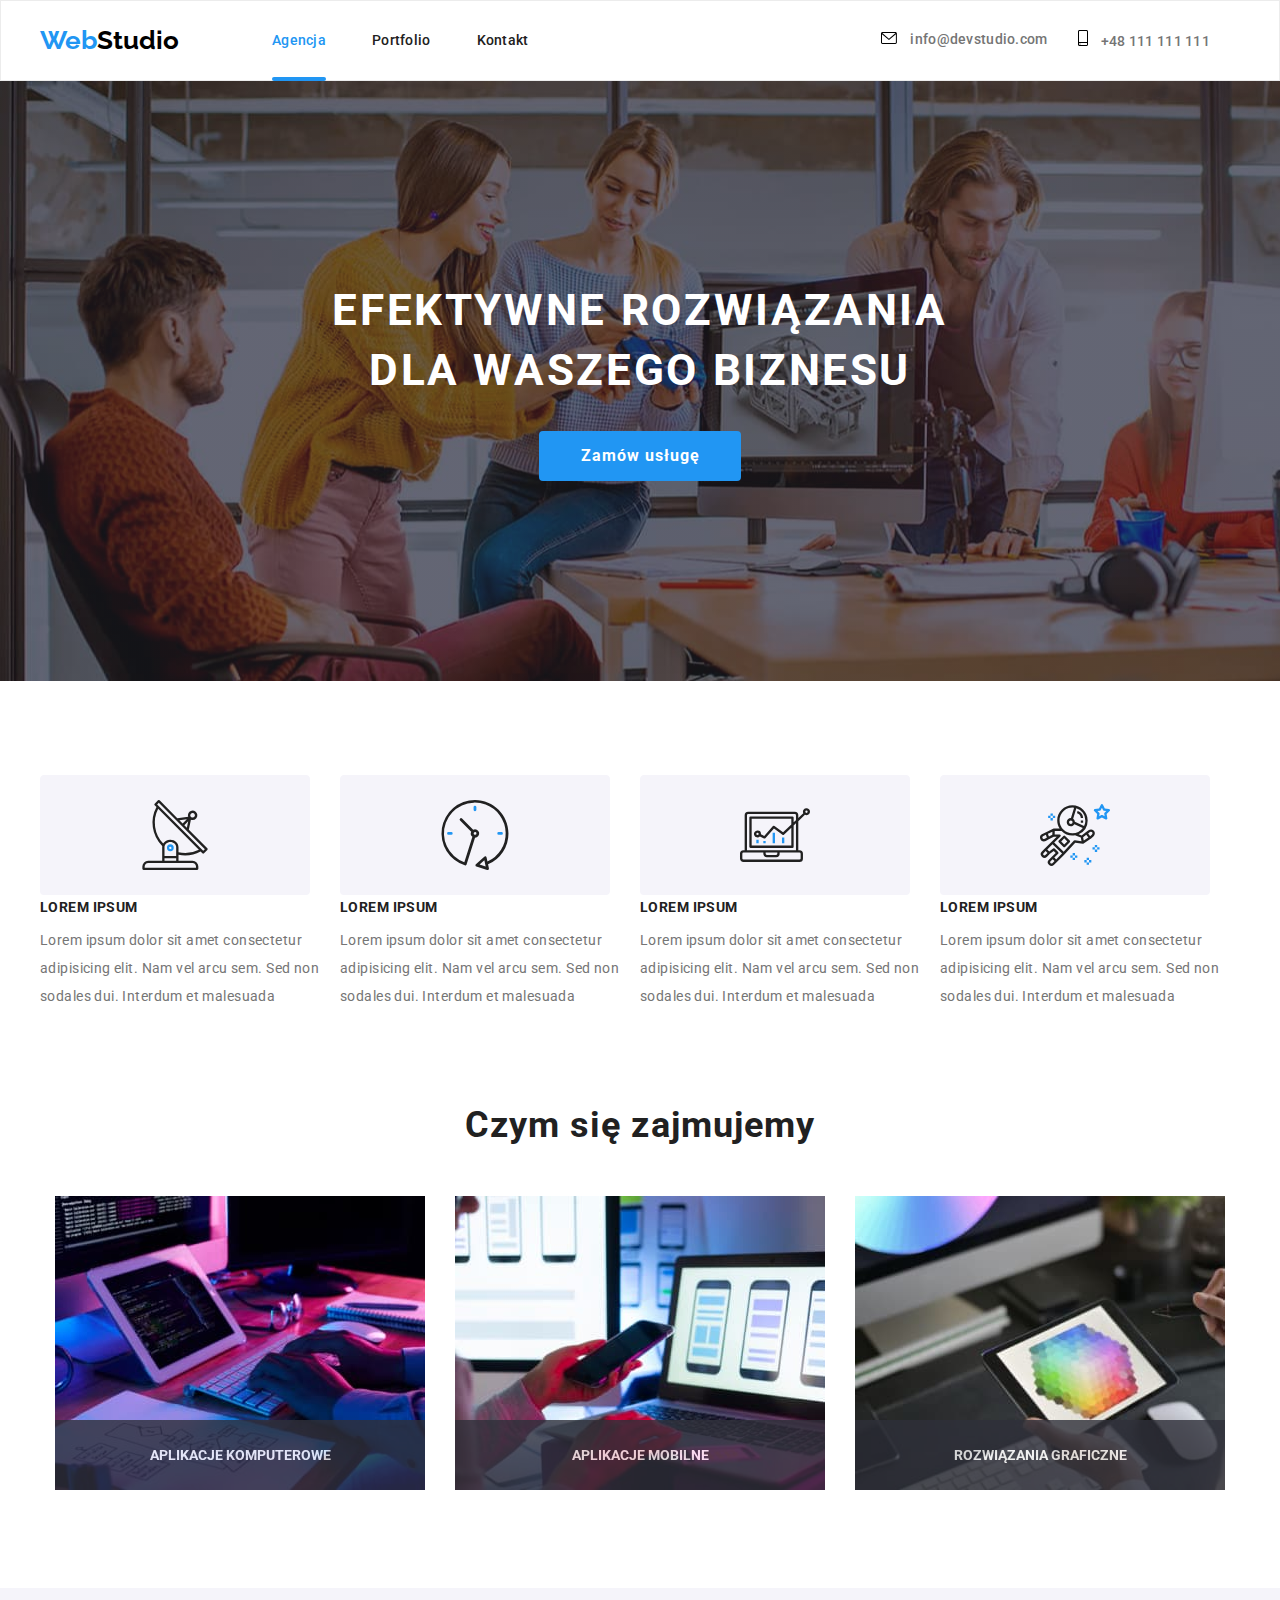
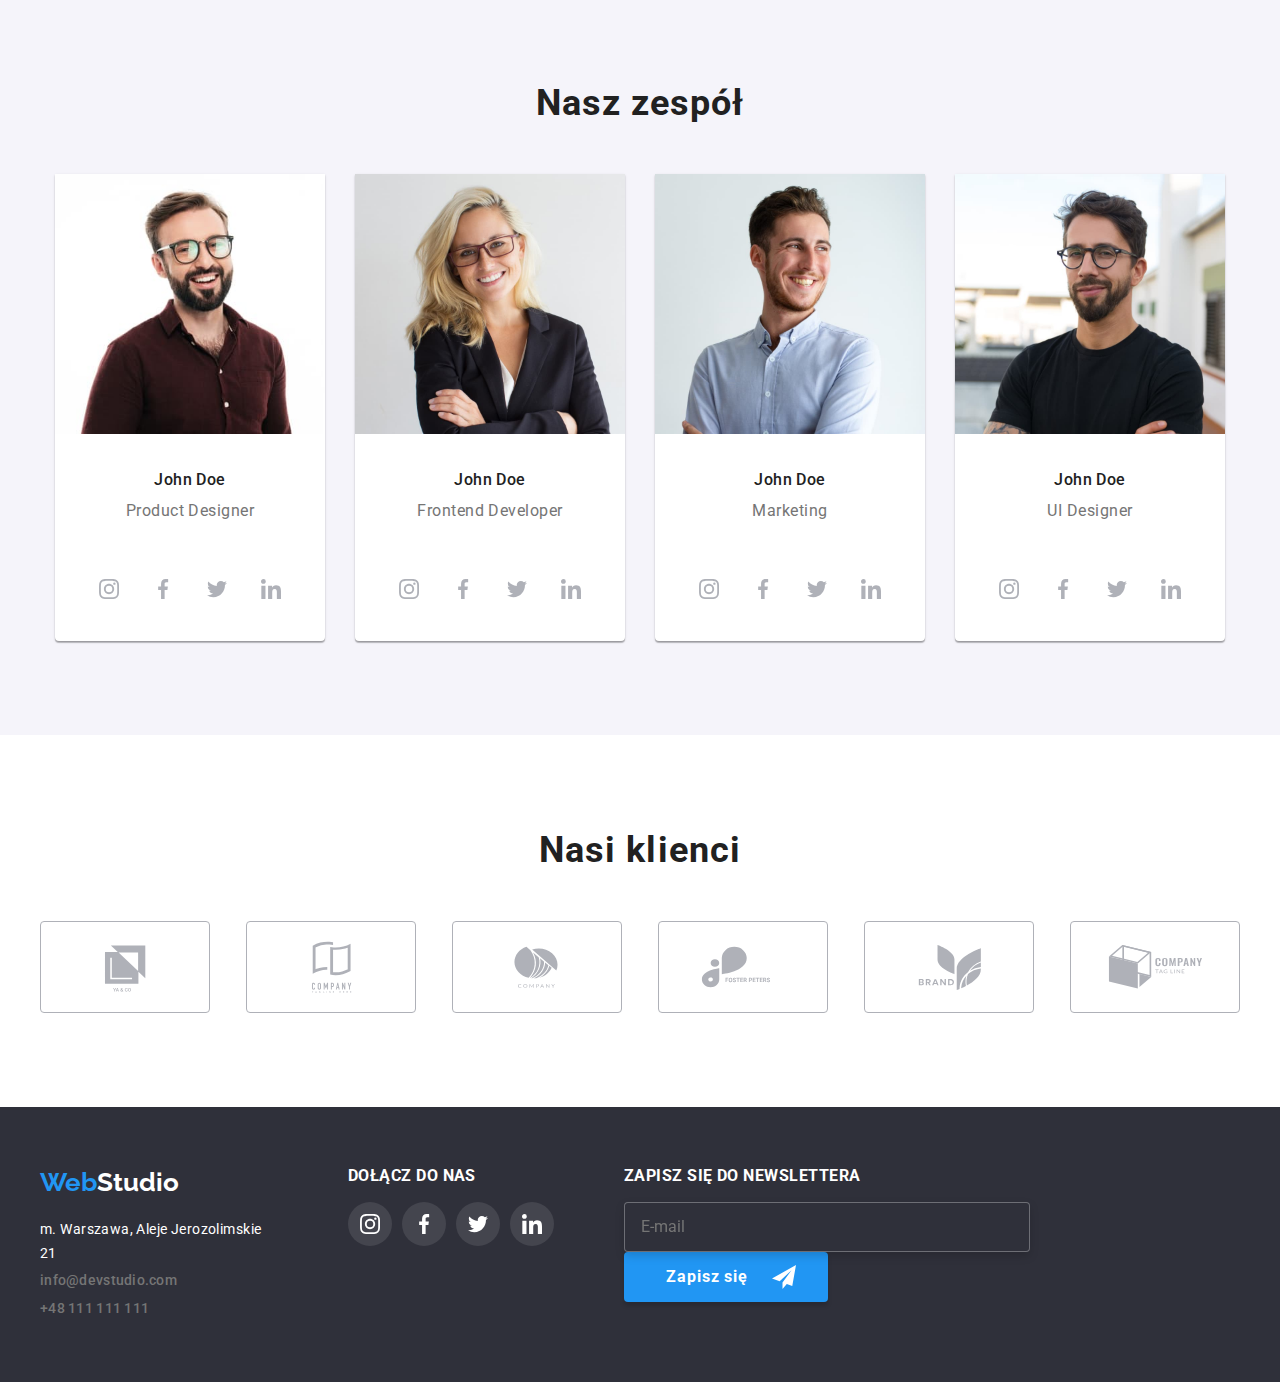
==== commit b88980c9: "a" ====
--- a/index.html
+++ b/index.html
@@ -24,7 +24,7 @@
           <li><a class="header__menu-item" href="#">Kontakt</a></li>
         </ul>
       </nav>
-      <ul class="header__contacts">
+      <ul class="header__contact">
         <li>
           <a class="header__link" href="mailto:info@devstudio">
             <svg class="header__icon" width="16px" height="12px">
@@ -265,10 +265,10 @@
                 <p class="footer__paragraph">m. Warszawa, Aleje Jerozolimskie 21</p>
               </li>
               <li>
-                <a class="header__contacts-link" href="mailto:info@devstudio">info@devstudio.com</a>
+                <a class="header__link" href="mailto:info@devstudio">info@devstudio.com</a>
               </li>
               <li>
-                <a class="header__contacts-link" href="tel:+48111111111">+48 111 111 111</a>
+                <a class="header__link" href="tel:+48111111111">+48 111 111 111</a>
               </li>
             </ul>
         </li>
--- a/css/main.min.css
+++ b/css/main.min.css
@@ -1 +1 @@
-/*! modern-normalize v1.1.0 | MIT License | https://github.com/sindresorhus/modern-normalize */*,::after,::before{-webkit-box-sizing:border-box;box-sizing:border-box}html{-moz-tab-size:4;-o-tab-size:4;tab-size:4}html{line-height:1.15;-webkit-text-size-adjust:100%}body{margin:0}body{font-family:system-ui,-apple-system,"Segoe UI",Roboto,Helvetica,Arial,sans-serif,"Apple Color Emoji","Segoe UI Emoji"}hr{height:0;color:inherit}abbr[title]{-webkit-text-decoration:underline dotted;text-decoration:underline dotted}b,strong{font-weight:bolder}code,kbd,pre,samp{font-family:ui-monospace,SFMono-Regular,Consolas,"Liberation Mono",Menlo,monospace;font-size:1em}small{font-size:80%}sub,sup{font-size:75%;line-height:0;position:relative;vertical-align:baseline}sub{bottom:-0.25em}sup{top:-0.5em}table{text-indent:0;border-color:inherit}button,input,optgroup,select,textarea{font-family:inherit;font-size:100%;line-height:1.15;margin:0}button,select{text-transform:none}[type=button],[type=reset],[type=submit],button{-webkit-appearance:button;-moz-appearance:button;appearance:button}::-moz-focus-inner{border-style:none;padding:0}:-moz-focusring{outline:1px dotted ButtonText}:-moz-ui-invalid{box-shadow:none}legend{padding:0}progress{vertical-align:baseline}::-webkit-inner-spin-button,::-webkit-outer-spin-button{height:auto}[type=search]{-webkit-appearance:textfield;-moz-appearance:textfield;appearance:textfield;outline-offset:-2px}::-webkit-search-decoration{-webkit-appearance:none}::-webkit-file-upload-button{-webkit-appearance:button;font:inherit}summary{display:list-item}:root{--font-primary: "Roboto", sans-serif;--font-secondary: "Raleway", sans-serif;--text-color-primary: rgba(33, 33, 33, 1);--text-color-secondary: rgba(0, 0, 0, 1);--text-color-tertiary: rgba(33, 150, 243, 1);--text-color-quaternary: rgba(255, 255, 255, 1);--text-color-quinary: rgba(117, 117, 117, 1);--text-color-senary: rgba(255, 255, 255, 0.6);--background-color-primary: rgba(255, 255, 255, 1);--background-color-tertiary: rgba(47, 48, 58, 1);--background-color-quaternary: rgba(33, 150, 243, 1);--background-color-quinary: rgba(245, 244, 250, 1);--color-primary: rgba(175, 177, 184, 1);--color-secondary: rgba(117, 117, 117, 0.5);--color-tertiary: rgba(117, 117, 117, 1);--color-quaternary: rgba(255, 255, 255, 0.6)}*{margin:0;padding:0}ul{list-style:none}a{text-decoration:none}.section{padding-top:94px;padding-bottom:94px}.section__header{color:var(--text-color-primary);font-weight:700;font-size:36px;line-height:1.17;text-align:center;letter-spacing:.03em;margin-bottom:50px}.section--lorem{padding-top:94px;background-color:var(--background-color-primary)}.container{margin:0 auto;max-width:1200px}body{font-family:var(--font-primary);color:var(--text-color-primary)}.section--dark{background-color:var(--background-color-quinary)}.cards{display:-webkit-box;display:-ms-flexbox;display:flex;-ms-flex-wrap:wrap;flex-wrap:wrap;-webkit-box-pack:center;-ms-flex-pack:center;justify-content:center;gap:30px}.card{position:relative}.card__name{color:var(--text-color-primary);font-weight:500;font-size:16px;line-height:1.33;text-align:center;letter-spacing:.03em;padding-top:30px;padding-bottom:10px}.card__paragraph{color:var(--text-color-quinary);font-size:16px;line-height:1.33;text-align:center;letter-spacing:.03em;padding-bottom:30px}.card__box{background:var(--background-color-primary);-webkit-box-shadow:0px 1px 3px rgba(0,0,0,.12),0px 1px 1px rgba(0,0,0,.14),0px 2px 1px rgba(0,0,0,.2);box-shadow:0px 1px 3px rgba(0,0,0,.12),0px 1px 1px rgba(0,0,0,.14),0px 2px 1px rgba(0,0,0,.2);border-radius:0px 0px 4px 4px}.card__label{position:absolute;text-align:center;padding-top:27px;width:370px;height:70px;font-weight:700;font-size:14px;color:var(--text-color-quaternary);background:var(--background-color-tertiary);opacity:.8;top:224px}.social-media{display:-webkit-box;display:-ms-flexbox;display:flex;-webkit-box-pack:center;-ms-flex-pack:center;justify-content:center;padding-top:16px;gap:10px}.social-media__icon{fill:#afb1b8}.social-media__button{background:rgba(255,255,255,.1);width:44px;height:44px;border-radius:50%;cursor:pointer;padding:12px;border:none;margin-bottom:30px}.social-media__button:focus,.social-media__button:hover{background:var(--background-color-quaternary)}.social-media__button:focus .social-media__icons,.social-media__button:hover .social-media__icons{fill:var(--background-color-primary)}.modal{width:528px;height:581px;background:var(--background-color-primary);-webkit-box-shadow:0px 1px 3px rgba(0,0,0,.12),0px 1px 1px rgba(0,0,0,.14),0px 2px 1px rgba(0,0,0,.2);box-shadow:0px 1px 3px rgba(0,0,0,.12),0px 1px 1px rgba(0,0,0,.14),0px 2px 1px rgba(0,0,0,.2);border-radius:4px}.modal__overley{display:-webkit-box;display:-ms-flexbox;display:flex;position:fixed;-webkit-box-pack:center;-ms-flex-pack:center;justify-content:center;-webkit-box-align:center;-ms-flex-align:center;align-items:center;width:100%;height:100%;left:0px;top:0px;background:rgba(0,0,0,.2)}.modal__button-close{position:relative;cursor:pointer;background:var(--background-color-primary);border:1px solid rgba(0,0,0,.1);border-radius:50%;width:30px;height:30px;left:490px;top:8px}.modal__title{display:-webkit-box;display:-ms-flexbox;display:flex;-webkit-box-pack:center;-ms-flex-pack:center;justify-content:center;font-size:20px;font-weight:700;line-height:1.17;letter-spacing:.03em;text-align:center}.modal__link{font-size:14px;font-weight:400;line-height:1.71;letter-spacing:.03em;text-decoration:underline;color:var(--background-color-quaternary)}.modal__button{background:#2196f3;-webkit-box-shadow:0px 4px 4px rgba(0,0,0,.15);box-shadow:0px 4px 4px rgba(0,0,0,.15);border-radius:4px;border:none;cursor:pointer;color:var(--background-color-primary);font-size:16px;font-weight:700;line-height:1.87;letter-spacing:.06em;padding:10px 76px}.modal__is-hidden{display:none;visibility:hidden}.footer{background-color:var(--background-color-tertiary);padding-top:60px;padding-bottom:60px}.footer__list{display:-webkit-box;display:-ms-flexbox;display:flex;gap:70px}.footer__title{color:var(--text-color-quaternary);font-weight:700;font-size:16px;letter-spacing:.03em;line-height:1.17}.footer__paragraph{color:var(--background-color-primary);font-weight:400;font-size:14px;line-height:1.71;letter-spacing:.03em;font-style:normal}.footer__icon{fill:var(--background-color-primary)}.footer__newsletter{padding-top:16px}.footer__newsletter-icon{fill:var(--background-color-primary);margin-left:24px}.footer__field{padding:15px 185px 15px 16px;margin-right:12px;border:1px solid rgba(255,255,255,.3);-webkit-filter:drop-shadow(0px 4px 4px rgba(0, 0, 0, 0.15));filter:drop-shadow(0px 4px 4px rgba(0, 0, 0, 0.15));border-radius:4px;background:#2f303a;color:var(--color-quaternary)}.footer__button{display:-webkit-inline-box;display:-ms-inline-flexbox;display:inline-flex;color:var(--text-color-quaternary);font-weight:700;background-color:var(--background-color-quaternary);cursor:pointer;font-size:16px;line-height:1.87;border:none;letter-spacing:.06em;-webkit-box-shadow:0px 4px 4px rgba(0,0,0,.15);box-shadow:0px 4px 4px rgba(0,0,0,.15);border-radius:4px;padding-left:42px;-webkit-box-align:center;-ms-flex-align:center;align-items:center;padding:10px 32px 10px 42px}.address{color:var(--text-color-quaternary);font-size:14px;line-height:2;font-style:normal;padding-top:20px}.header{background-color:var(--background-color-primary);border:1px solid #ececec}.header__container{display:-webkit-box;display:-ms-flexbox;display:flex;-webkit-box-align:center;-ms-flex-align:center;align-items:center;-webkit-box-pack:justify;-ms-flex-pack:justify;justify-content:space-between;padding-top:24px;padding-bottom:25px}.header__menu-item{display:-webkit-box;display:-ms-flexbox;display:flex;position:relative;color:var(--text-color-primary);font-weight:500;font-size:14px;line-height:1.17;margin-right:46px;letter-spacing:.02em}.header__menu-item:hover,.header__menu-item:focus{color:var(--text-color-tertiary)}.header__icon{margin-right:10px}.header__contact{display:-webkit-box;display:-ms-flexbox;display:flex;-webkit-box-pack:justify;-ms-flex-pack:justify;justify-content:space-between}.header__links{margin-right:30px;color:var(--text-color-quinary);font-weight:500;font-size:14px;line-height:1.17;letter-spacing:.02em;font-style:normal}.header__links:focus,.header__links:hover{color:var(--background-color-quaternary);fill:var(--background-color-quaternary)}.header__list{position:relative;display:-webkit-box;display:-ms-flexbox;display:flex;-webkit-box-pack:justify;-ms-flex-pack:justify;justify-content:space-between;-webkit-box-align:center;-ms-flex-align:center;align-items:center}.header__menu-item--active{color:var(--background-color-quaternary)}.header__menu-item--active::after{position:absolute;content:"";background:var(--background-color-quaternary);height:4px;width:100%;border-radius:2px;top:45px;left:0}.header__nav{display:-webkit-box;display:-ms-flexbox;display:flex;-webkit-box-align:center;-ms-flex-align:center;align-items:center}.logo{color:var(--text-color-tertiary);font-family:var(--font-secondary);font-weight:700;font-size:26px;text-align:center;line-height:1.17}.logo--dark{color:var(--text-color-secondary);margin-right:93px}.logo--light{color:var(--text-color-quaternary)}.portfolio{padding-top:94px;padding-bottom:94px}.portfolio__list{display:-webkit-box;display:-ms-flexbox;display:flex;margin-bottom:50px;-webkit-box-pack:center;-ms-flex-pack:center;justify-content:center}.portfolio__button{color:var(--text-color-primary);font-weight:500;background-color:var(--background-color-quinary);cursor:pointer;border:none;font-size:16px;line-height:1.62;text-align:center;letter-spacing:.03em;margin-right:8px;padding:6px 22px;border-radius:4px}.portfolio__button:focus,.portfolio__button:hover{color:var(--text-color-quaternary);background-color:var(--background-color-quaternary);-webkit-box-shadow:0 2px 2px 0 rgba(0,0,0,.12);box-shadow:0 2px 2px 0 rgba(0,0,0,.12)}.portfolio__box{position:relative;background:var(--background-color-primary);border:1px solid #eee;overflow:hidden}.portfolio__box:hover{background:var(--background-color-primary);border:1px solid #eee;-webkit-box-shadow:1px 4px 6px 0 rgba(0,0,0,.16);box-shadow:1px 4px 6px 0 rgba(0,0,0,.16)}.portfolio__box:hover .overley{bottom:0}.portfolio__overley{position:absolute;font-weight:400;font-size:18px;color:var(--text-color-quaternary);line-height:1.55;letter-spacing:.3;padding:49px 45px 49px 24px;width:370px;height:294px;background:rgba(33,150,243,.9);-webkit-transition:-webkit-transform 250ms cubic-bezier(0.4, 0, 0.2, 1);transition:-webkit-transform 250ms cubic-bezier(0.4, 0, 0.2, 1);transition:transform 250ms cubic-bezier(0.4, 0, 0.2, 1);transition:transform 250ms cubic-bezier(0.4, 0, 0.2, 1), -webkit-transform 250ms cubic-bezier(0.4, 0, 0.2, 1);-webkit-transform:translateY(0);transform:translateY(0)}.portfolio__paragraph{color:var(--text-color-quinary);font-size:16px;line-height:1.87;letter-spacing:.03em;padding-left:24px;padding-bottom:20px}.portfolio_label{position:relative;background-color:var(--background-color-primary);z-index:1}.portfolio__title{font-size:18px;font-weight:700;letter-spacing:.06em;line-height:2;color:var(--text-color-primary);padding-left:24px;padding-top:20px}.portfolio__box:hover .overley{bottom:0}.portfolio__box:hover .portfolio__overley,.portfolio__box:focus .portfolio__overley{-webkit-transform:translateY(-137.5%);transform:translateY(-137.5%)}.slogan{display:-webkit-box;display:-ms-flexbox;display:flex;background-color:var(--background-color-tertiary);background-image:-webkit-gradient(linear, left bottom, left top, from(rgba(47, 48, 58, 0.4)), color-stop(80%, rgba(47, 48, 58, 0.4))),url(../images/overlay.jpg);background-image:linear-gradient(to top, rgba(47, 48, 58, 0.4) 0%, rgba(47, 48, 58, 0.4) 80%),url(../images/overlay.jpg);text-align:center;-webkit-box-pack:center;-ms-flex-pack:center;justify-content:center;padding-top:200px;padding-bottom:200px;background-size:cover}.slogan__title{color:var(--text-color-quaternary);letter-spacing:.06em;font-size:44px;line-height:1.36;margin-bottom:30px;width:696px}.slogan__button{color:var(--text-color-quaternary);font-weight:700;background-color:var(--background-color-quaternary);cursor:pointer;font-size:16px;line-height:1.87;border:none;letter-spacing:.06em;padding:10px 41px 10px 42px;border-radius:4px}.clients{padding-top:94px;padding-bottom:94px;background-color:var(--background-color-primary)}.clients__icon{fill:var(--color-primary);border:1px solid var(--color-primary);border-radius:4px;width:170px;height:92px;padding:16px 32px}.clients__icon:focus,.clients__icon:hover{border-color:var(--background-color-quaternary);fill:var(--background-color-quaternary)}.clients__list{position:relative;display:-webkit-box;display:-ms-flexbox;display:flex;-webkit-box-pack:justify;-ms-flex-pack:justify;justify-content:space-between;-webkit-box-align:center;-ms-flex-align:center;align-items:center}.offer{position:relative;display:-webkit-box;display:-ms-flexbox;display:flex;-webkit-box-pack:justify;-ms-flex-pack:justify;justify-content:space-between;-webkit-box-align:center;-ms-flex-align:center;align-items:center}.offer__icons{margin-bottom:30px}.offer__title{color:var(--text-color-primary);font-weight:700;text-transform:uppercase;font-size:14px;line-height:1.17;letter-spacing:.03em;margin-bottom:10px}.offer__paragraph{color:var(--text-color-quinary);font-size:14px;line-height:2;letter-spacing:.03em}.form{display:-webkit-box;display:-ms-flexbox;display:flex;-webkit-box-orient:vertical;-webkit-box-direction:normal;-ms-flex-direction:column;flex-direction:column}.form__comment{width:448px;height:120px;border:1px solid rgba(33,33,33,.2);border-radius:4px;resize:none;color:var(--color-secondary);font-size:12px;font-weight:400;line-height:1.16;letter-spacing:.01em;padding-top:12px;padding-left:16px}.form__comment:focus,.form__comment:hover{border:1px solid var(--background-color-quaternary);outline:none}.form__list{display:-webkit-box;display:-ms-flexbox;display:flex;-ms-flex-wrap:wrap;flex-wrap:wrap;-webkit-box-pack:center;-ms-flex-pack:center;justify-content:center;-ms-flex-line-pack:distribute;align-content:space-around;min-height:501px}.form__label{position:relative;width:448px;height:40px}.form__paragraph{color:var(--color-tertiary);font-size:12px;font-weight:400;line-height:1.16px;letter-spacing:.01em;margin-bottom:8px}.form__field{position:relative;width:448px;height:40px;border:1px solid rgba(33,33,33,.2);border-radius:4px;padding-left:42px;outline:none}.form__field:hover,.form__field:focus{border:1px solid var(--background-color-quaternary);outline:none}.form__icon{position:absolute;margin-top:11px;margin-left:12px;left:0;fill:var(--text-color-primary)}.form:hover .form__icons,.form:focus .form__icons{fill:var(--background-color-quaternary)}.form__form-checkbox:checked{border:none;background-image:url("../images/icons.svg#icon-Vector");background-position:center;background-repeat:no-repeat;background-size:cover;-webkit-box-shadow:none;box-shadow:none}/*# sourceMappingURL=main.min.css.map */+/*! modern-normalize v1.1.0 | MIT License | https://github.com/sindresorhus/modern-normalize */*,::after,::before{-webkit-box-sizing:border-box;box-sizing:border-box}html{-moz-tab-size:4;-o-tab-size:4;tab-size:4}html{line-height:1.15;-webkit-text-size-adjust:100%}body{margin:0}body{font-family:system-ui,-apple-system,"Segoe UI",Roboto,Helvetica,Arial,sans-serif,"Apple Color Emoji","Segoe UI Emoji"}hr{height:0;color:inherit}abbr[title]{-webkit-text-decoration:underline dotted;text-decoration:underline dotted}b,strong{font-weight:bolder}code,kbd,pre,samp{font-family:ui-monospace,SFMono-Regular,Consolas,"Liberation Mono",Menlo,monospace;font-size:1em}small{font-size:80%}sub,sup{font-size:75%;line-height:0;position:relative;vertical-align:baseline}sub{bottom:-0.25em}sup{top:-0.5em}table{text-indent:0;border-color:inherit}button,input,optgroup,select,textarea{font-family:inherit;font-size:100%;line-height:1.15;margin:0}button,select{text-transform:none}[type=button],[type=reset],[type=submit],button{-webkit-appearance:button;-moz-appearance:button;appearance:button}::-moz-focus-inner{border-style:none;padding:0}:-moz-focusring{outline:1px dotted ButtonText}:-moz-ui-invalid{box-shadow:none}legend{padding:0}progress{vertical-align:baseline}::-webkit-inner-spin-button,::-webkit-outer-spin-button{height:auto}[type=search]{-webkit-appearance:textfield;-moz-appearance:textfield;appearance:textfield;outline-offset:-2px}::-webkit-search-decoration{-webkit-appearance:none}::-webkit-file-upload-button{-webkit-appearance:button;font:inherit}summary{display:list-item}:root{--font-primary: "Roboto", sans-serif;--font-secondary: "Raleway", sans-serif;--text-color-primary: rgba(33, 33, 33, 1);--text-color-secondary: rgba(0, 0, 0, 1);--text-color-tertiary: rgba(33, 150, 243, 1);--text-color-quaternary: rgba(255, 255, 255, 1);--text-color-quinary: rgba(117, 117, 117, 1);--text-color-senary: rgba(255, 255, 255, 0.6);--background-color-primary: rgba(255, 255, 255, 1);--background-color-tertiary: rgba(47, 48, 58, 1);--background-color-quaternary: rgba(33, 150, 243, 1);--background-color-quinary: rgba(245, 244, 250, 1);--color-primary: rgba(175, 177, 184, 1);--color-secondary: rgba(117, 117, 117, 0.5);--color-tertiary: rgba(117, 117, 117, 1);--color-quaternary: rgba(255, 255, 255, 0.6)}*{margin:0;padding:0}ul{list-style:none}a{text-decoration:none}.section{padding-top:94px;padding-bottom:94px}.section__header{color:var(--text-color-primary);font-weight:700;font-size:36px;line-height:1.17;text-align:center;letter-spacing:.03em;margin-bottom:50px}.section--lorem{padding-top:94px;background-color:var(--background-color-primary)}.container{margin:0 auto;max-width:1200px}body{font-family:var(--font-primary);color:var(--text-color-primary)}.section--dark{background-color:var(--background-color-quinary)}.cards{display:-webkit-box;display:-ms-flexbox;display:flex;-ms-flex-wrap:wrap;flex-wrap:wrap;-webkit-box-pack:center;-ms-flex-pack:center;justify-content:center;gap:30px}.card{position:relative}.card__name{color:var(--text-color-primary);font-weight:500;font-size:16px;line-height:1.33;text-align:center;letter-spacing:.03em;padding-top:30px;padding-bottom:10px}.card__paragraph{color:var(--text-color-quinary);font-size:16px;line-height:1.33;text-align:center;letter-spacing:.03em;padding-bottom:30px}.card__box{background:var(--background-color-primary);-webkit-box-shadow:0px 1px 3px rgba(0,0,0,.12),0px 1px 1px rgba(0,0,0,.14),0px 2px 1px rgba(0,0,0,.2);box-shadow:0px 1px 3px rgba(0,0,0,.12),0px 1px 1px rgba(0,0,0,.14),0px 2px 1px rgba(0,0,0,.2);border-radius:0px 0px 4px 4px}.card__label{position:absolute;text-align:center;padding-top:27px;width:370px;height:70px;font-weight:700;font-size:14px;color:var(--text-color-quaternary);background:var(--background-color-tertiary);opacity:.8;top:224px}.social-media{display:-webkit-box;display:-ms-flexbox;display:flex;-webkit-box-pack:center;-ms-flex-pack:center;justify-content:center;padding-top:16px;gap:10px}.social-media__icon{fill:#afb1b8}.social-media__button{background:rgba(255,255,255,.1);width:44px;height:44px;border-radius:50%;cursor:pointer;padding:12px;border:none;margin-bottom:30px}.social-media__button:focus,.social-media__button:hover{background:var(--background-color-quaternary)}.social-media__button:focus .social-media__icons,.social-media__button:hover .social-media__icons{fill:var(--background-color-primary)}.modal{width:528px;height:581px;background:var(--background-color-primary);-webkit-box-shadow:0px 1px 3px rgba(0,0,0,.12),0px 1px 1px rgba(0,0,0,.14),0px 2px 1px rgba(0,0,0,.2);box-shadow:0px 1px 3px rgba(0,0,0,.12),0px 1px 1px rgba(0,0,0,.14),0px 2px 1px rgba(0,0,0,.2);border-radius:4px}.modal__overley{display:-webkit-box;display:-ms-flexbox;display:flex;position:fixed;-webkit-box-pack:center;-ms-flex-pack:center;justify-content:center;-webkit-box-align:center;-ms-flex-align:center;align-items:center;width:100%;height:100%;left:0px;top:0px;background:rgba(0,0,0,.2)}.modal__button-close{position:relative;cursor:pointer;background:var(--background-color-primary);border:1px solid rgba(0,0,0,.1);border-radius:50%;width:30px;height:30px;left:490px;top:8px}.modal__title{display:-webkit-box;display:-ms-flexbox;display:flex;-webkit-box-pack:center;-ms-flex-pack:center;justify-content:center;font-size:20px;font-weight:700;line-height:1.17;letter-spacing:.03em;text-align:center}.modal__link{font-size:14px;font-weight:400;line-height:1.71;letter-spacing:.03em;text-decoration:underline;color:var(--background-color-quaternary)}.modal__button{background:#2196f3;-webkit-box-shadow:0px 4px 4px rgba(0,0,0,.15);box-shadow:0px 4px 4px rgba(0,0,0,.15);border-radius:4px;border:none;cursor:pointer;color:var(--background-color-primary);font-size:16px;font-weight:700;line-height:1.87;letter-spacing:.06em;padding:10px 76px}.modal__is-hidden{display:none;visibility:hidden}.footer{background-color:var(--background-color-tertiary);padding-top:60px;padding-bottom:60px}.footer__list{display:-webkit-box;display:-ms-flexbox;display:flex;gap:70px}.footer__title{color:var(--text-color-quaternary);font-weight:700;font-size:16px;letter-spacing:.03em;line-height:1.17}.footer__paragraph{color:var(--background-color-primary);font-weight:400;font-size:14px;line-height:1.71;letter-spacing:.03em;font-style:normal}.footer__icon{fill:var(--background-color-primary)}.footer__newsletter{padding-top:16px}.footer__newsletter-icon{fill:var(--background-color-primary);margin-left:24px}.footer__field{padding:15px 185px 15px 16px;margin-right:12px;border:1px solid rgba(255,255,255,.3);-webkit-filter:drop-shadow(0px 4px 4px rgba(0, 0, 0, 0.15));filter:drop-shadow(0px 4px 4px rgba(0, 0, 0, 0.15));border-radius:4px;background:#2f303a;color:var(--color-quaternary)}.footer__button{display:-webkit-inline-box;display:-ms-inline-flexbox;display:inline-flex;color:var(--text-color-quaternary);font-weight:700;background-color:var(--background-color-quaternary);cursor:pointer;font-size:16px;line-height:1.87;border:none;letter-spacing:.06em;-webkit-box-shadow:0px 4px 4px rgba(0,0,0,.15);box-shadow:0px 4px 4px rgba(0,0,0,.15);border-radius:4px;padding-left:42px;-webkit-box-align:center;-ms-flex-align:center;align-items:center;padding:10px 32px 10px 42px}.address{color:var(--text-color-quaternary);font-size:14px;line-height:2;font-style:normal;padding-top:20px}.header{background-color:var(--background-color-primary);border:1px solid #ececec}.header__container{display:-webkit-box;display:-ms-flexbox;display:flex;-webkit-box-align:center;-ms-flex-align:center;align-items:center;-webkit-box-pack:justify;-ms-flex-pack:justify;justify-content:space-between;padding-top:24px;padding-bottom:25px}.header__menu-item{display:-webkit-box;display:-ms-flexbox;display:flex;position:relative;color:var(--text-color-primary);font-weight:500;font-size:14px;line-height:1.17;margin-right:46px;letter-spacing:.02em}.header__menu-item:hover,.header__menu-item:focus{color:var(--text-color-tertiary)}.header__icon{margin-right:10px}.header__contact{display:-webkit-box;display:-ms-flexbox;display:flex;-webkit-box-pack:justify;-ms-flex-pack:justify;justify-content:space-between}.header__link{margin-right:30px;color:var(--text-color-quinary);font-weight:500;font-size:14px;line-height:1.17;letter-spacing:.02em;font-style:normal}.header__link:focus,.header__link:hover{color:var(--background-color-quaternary);fill:var(--background-color-quaternary)}.header__list{position:relative;display:-webkit-box;display:-ms-flexbox;display:flex;-webkit-box-pack:justify;-ms-flex-pack:justify;justify-content:space-between;-webkit-box-align:center;-ms-flex-align:center;align-items:center}.header__menu-item--active{color:var(--background-color-quaternary)}.header__menu-item--active::after{position:absolute;content:"";background:var(--background-color-quaternary);height:4px;width:100%;border-radius:2px;top:45px;left:0}.header__nav{display:-webkit-box;display:-ms-flexbox;display:flex;-webkit-box-align:center;-ms-flex-align:center;align-items:center}.logo{color:var(--text-color-tertiary);font-family:var(--font-secondary);font-weight:700;font-size:26px;text-align:center;line-height:1.17}.logo--dark{color:var(--text-color-secondary);margin-right:93px}.logo--light{color:var(--text-color-quaternary)}.portfolio{padding-top:94px;padding-bottom:94px}.portfolio__list{display:-webkit-box;display:-ms-flexbox;display:flex;margin-bottom:50px;-webkit-box-pack:center;-ms-flex-pack:center;justify-content:center}.portfolio__button{color:var(--text-color-primary);font-weight:500;background-color:var(--background-color-quinary);cursor:pointer;border:none;font-size:16px;line-height:1.62;text-align:center;letter-spacing:.03em;margin-right:8px;padding:6px 22px;border-radius:4px}.portfolio__button:focus,.portfolio__button:hover{color:var(--text-color-quaternary);background-color:var(--background-color-quaternary);-webkit-box-shadow:0 2px 2px 0 rgba(0,0,0,.12);box-shadow:0 2px 2px 0 rgba(0,0,0,.12)}.portfolio__box{position:relative;background:var(--background-color-primary);border:1px solid #eee;overflow:hidden}.portfolio__box:hover{background:var(--background-color-primary);border:1px solid #eee;-webkit-box-shadow:1px 4px 6px 0 rgba(0,0,0,.16);box-shadow:1px 4px 6px 0 rgba(0,0,0,.16)}.portfolio__box:hover .overley{bottom:0}.portfolio__overley{position:absolute;font-weight:400;font-size:18px;color:var(--text-color-quaternary);line-height:1.55;letter-spacing:.3;padding:49px 45px 49px 24px;width:370px;height:294px;background:rgba(33,150,243,.9);-webkit-transition:-webkit-transform 250ms cubic-bezier(0.4, 0, 0.2, 1);transition:-webkit-transform 250ms cubic-bezier(0.4, 0, 0.2, 1);transition:transform 250ms cubic-bezier(0.4, 0, 0.2, 1);transition:transform 250ms cubic-bezier(0.4, 0, 0.2, 1), -webkit-transform 250ms cubic-bezier(0.4, 0, 0.2, 1);-webkit-transform:translateY(0);transform:translateY(0)}.portfolio__paragraph{color:var(--text-color-quinary);font-size:16px;line-height:1.87;letter-spacing:.03em;padding-left:24px;padding-bottom:20px}.portfolio_label{position:relative;background-color:var(--background-color-primary);z-index:1}.portfolio__title{font-size:18px;font-weight:700;letter-spacing:.06em;line-height:2;color:var(--text-color-primary);padding-left:24px;padding-top:20px}.portfolio__box:hover .overley{bottom:0}.portfolio__box:hover .portfolio__overley,.portfolio__box:focus .portfolio__overley{-webkit-transform:translateY(-137.5%);transform:translateY(-137.5%)}.slogan{display:-webkit-box;display:-ms-flexbox;display:flex;background-color:var(--background-color-tertiary);background-image:-webkit-gradient(linear, left bottom, left top, from(rgba(47, 48, 58, 0.4)), color-stop(80%, rgba(47, 48, 58, 0.4))),url(../images/overlay.jpg);background-image:linear-gradient(to top, rgba(47, 48, 58, 0.4) 0%, rgba(47, 48, 58, 0.4) 80%),url(../images/overlay.jpg);text-align:center;-webkit-box-pack:center;-ms-flex-pack:center;justify-content:center;padding-top:200px;padding-bottom:200px;background-size:cover}.slogan__title{color:var(--text-color-quaternary);letter-spacing:.06em;font-size:44px;line-height:1.36;margin-bottom:30px;width:696px}.slogan__button{color:var(--text-color-quaternary);font-weight:700;background-color:var(--background-color-quaternary);cursor:pointer;font-size:16px;line-height:1.87;border:none;letter-spacing:.06em;padding:10px 41px 10px 42px;border-radius:4px}.clients{padding-top:94px;padding-bottom:94px;background-color:var(--background-color-primary)}.clients__icon{fill:var(--color-primary);border:1px solid var(--color-primary);border-radius:4px;width:170px;height:92px;padding:16px 32px}.clients__icon:focus,.clients__icon:hover{border-color:var(--background-color-quaternary);fill:var(--background-color-quaternary)}.clients__list{position:relative;display:-webkit-box;display:-ms-flexbox;display:flex;-webkit-box-pack:justify;-ms-flex-pack:justify;justify-content:space-between;-webkit-box-align:center;-ms-flex-align:center;align-items:center}.offer{position:relative;display:-webkit-box;display:-ms-flexbox;display:flex;-webkit-box-pack:justify;-ms-flex-pack:justify;justify-content:space-between;-webkit-box-align:center;-ms-flex-align:center;align-items:center}.offer__icons{margin-bottom:30px}.offer__title{color:var(--text-color-primary);font-weight:700;text-transform:uppercase;font-size:14px;line-height:1.17;letter-spacing:.03em;margin-bottom:10px}.offer__paragraph{color:var(--text-color-quinary);font-size:14px;line-height:2;letter-spacing:.03em}.form{display:-webkit-box;display:-ms-flexbox;display:flex;-webkit-box-orient:vertical;-webkit-box-direction:normal;-ms-flex-direction:column;flex-direction:column}.form__comment{width:448px;height:120px;border:1px solid rgba(33,33,33,.2);border-radius:4px;resize:none;color:var(--color-secondary);font-size:12px;font-weight:400;line-height:1.16;letter-spacing:.01em;padding-top:12px;padding-left:16px}.form__comment:focus,.form__comment:hover{border:1px solid var(--background-color-quaternary);outline:none}.form__list{display:-webkit-box;display:-ms-flexbox;display:flex;-ms-flex-wrap:wrap;flex-wrap:wrap;-webkit-box-pack:center;-ms-flex-pack:center;justify-content:center;-ms-flex-line-pack:distribute;align-content:space-around;min-height:501px}.form__label{position:relative;width:448px;height:40px}.form__paragraph{color:var(--color-tertiary);font-size:12px;font-weight:400;line-height:1.16px;letter-spacing:.01em;margin-bottom:8px}.form__field{position:relative;width:448px;height:40px;border:1px solid rgba(33,33,33,.2);border-radius:4px;padding-left:42px;outline:none}.form__field:hover,.form__field:focus{border:1px solid var(--background-color-quaternary);outline:none}.form__icon{position:absolute;margin-top:11px;margin-left:12px;left:0;fill:var(--text-color-primary)}.form:hover .form__icons,.form:focus .form__icons{fill:var(--background-color-quaternary)}.form__form-checkbox:checked{border:none;background-image:url("../images/icons.svg#icon-Vector");background-position:center;background-repeat:no-repeat;background-size:cover;-webkit-box-shadow:none;box-shadow:none}/*# sourceMappingURL=main.min.css.map */